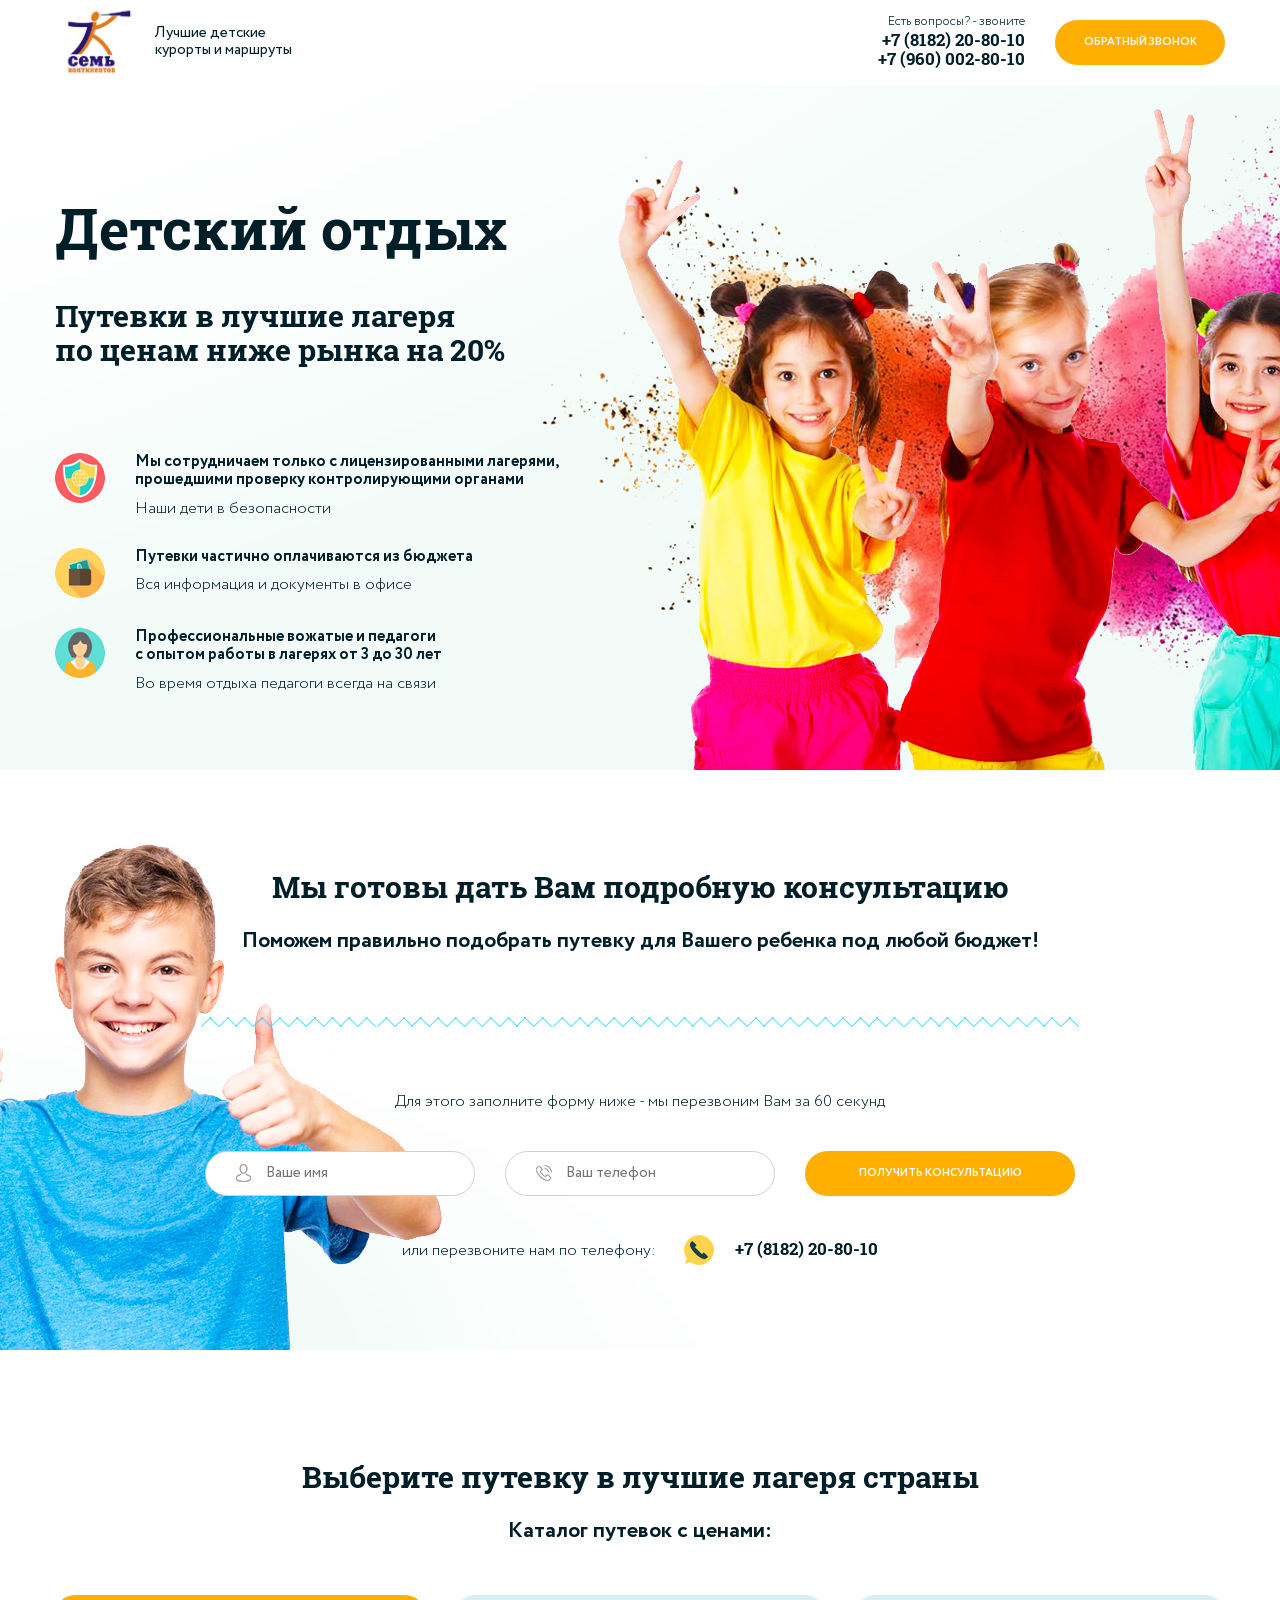
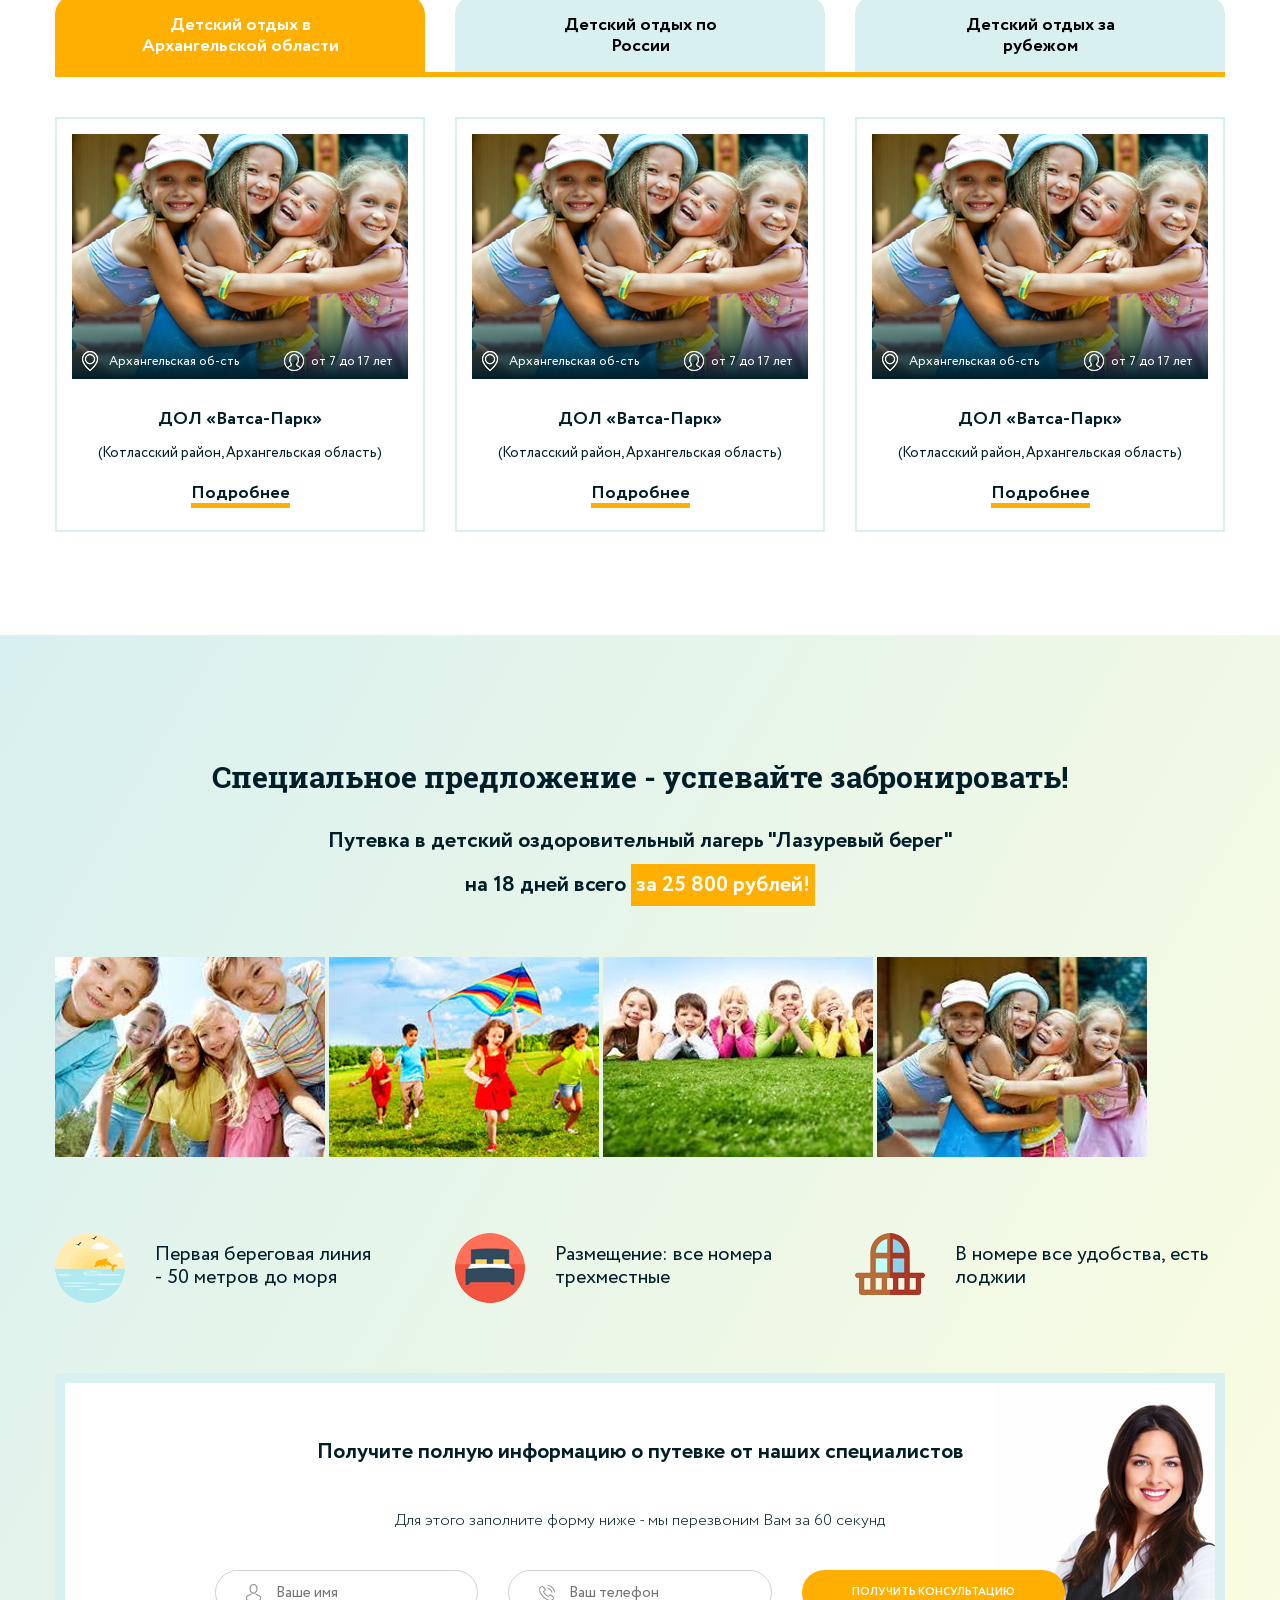
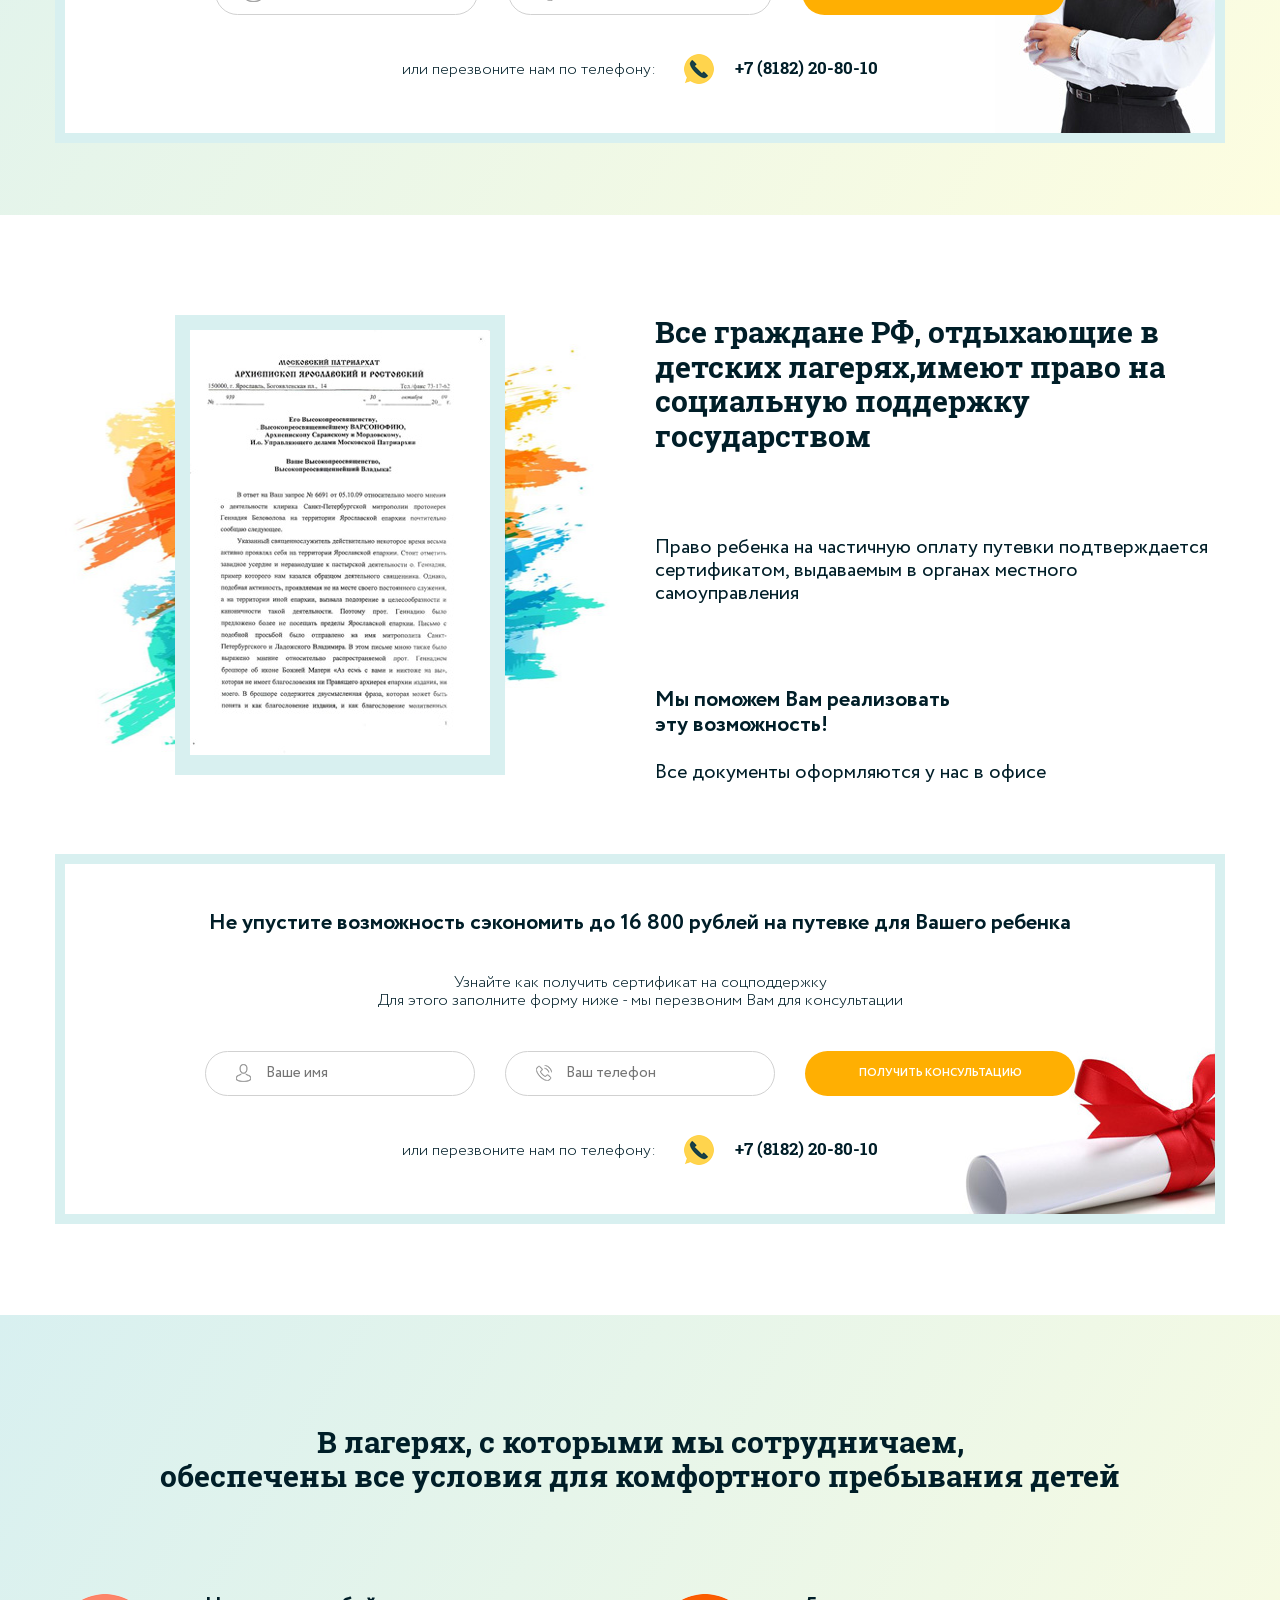
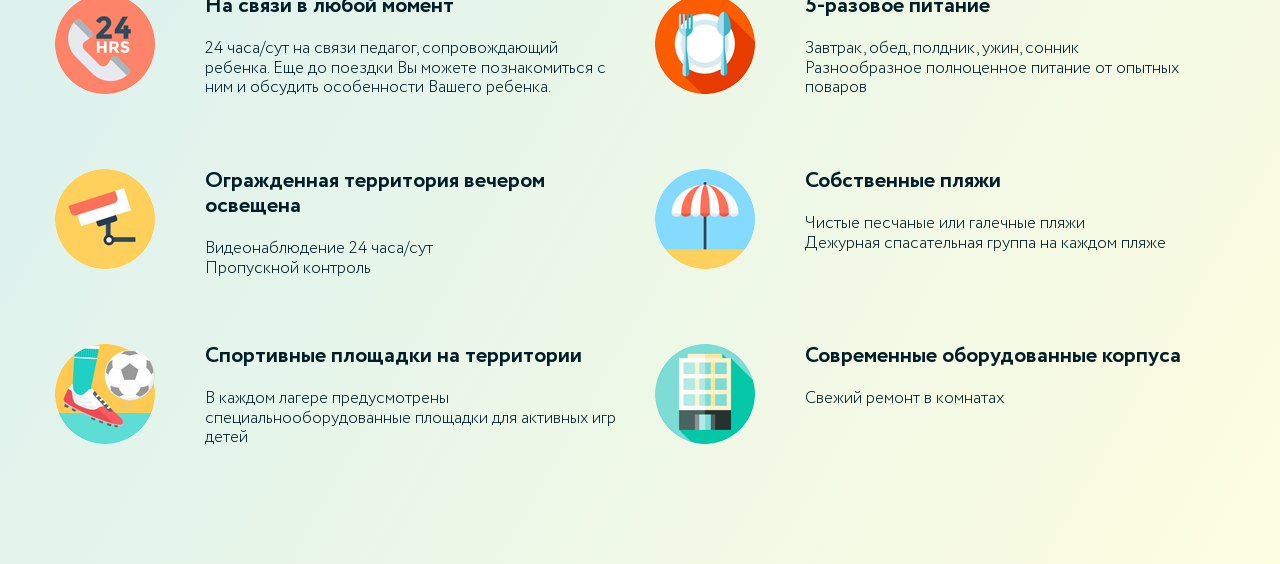
==== index.html @ ee15a5ce "section advantages" ====
<!DOCTYPE html>
<html lang="ru">
  <head>
    <meta charset="UTF-8" />
    <meta name="viewport" content="width=device-width, initial-scale=1.0" />
    <meta http-equiv="X-UA-Compatible" content="ie=edge" />
    <title>Семь Континентов</title>
    <link rel="stylesheet" href="./css/normalize.css" />
    <link rel="stylesheet" href="./css/fonts.css" />
    <link rel="stylesheet" href="./css/module-grid.css" />
    <link rel="stylesheet" href="./css/style.css" />
    <link rel="stylesheet" href="./libs/fresco/css/fresco/fresco.css">
  </head>
  <body>
    <header class="header">
      <div class="container">
        <div class="module-grid module-grid--gutters">
          <div class="module-grid__cell-1">
            <img
              class="header__logo"
              src="./images/header/logo.jpg"
              alt="logo"
            />
          </div>
          <div class="module-grid__cell-5">
            <h1 class="logo__title ">Лучшие детские<br />курорты и маршруты</h1>
          </div>
          <div class="module-grid__cell-4">
            <div class="header__tels">
              <span class="header__question">Есть вопросы? - звоните</span>
              <a class="tel" href="tel:+78182208010">+7 (8182) 20-80-10</a>
              <a class="tel" href="tel:+79600028010">+7 (960) 002-80-10</a>
            </div>
          </div>
          <div class="module-grid__cell-2">
            <div class="header__button">
              <button class="main-button">Обратный звонок</button>
            </div>
          </div>
        </div>
      </div>
      <!-- /.container -->
    </header>
    <!-- /.header -->
    <section class="intro">
      <div class="container">
        <h1 class="intro__main-title">Детский отдых</h1>
        <!-- /.main-title -->
        <h2 class="section-title">
          Путевки в лучшие лагеря<br />по ценам ниже рынка на 20%
        </h2>
        <!-- /.section-title -->
        <div class="intro__info-block">
          <div class="info-block info-block_1">
            <h4 class="info-block__title">
              Мы сотрудничаем только с лицензированными лагерями,<br />
              прошедшими проверку контролирующими органами
            </h4>
            <span class="info-block__description"
              >Наши дети в безопасности</span
            >
          </div>
          <!-- /.info-block -->
          <div class="info-block info-block_2">
            <h4 class="info-block__title">
              Путевки частично оплачиваются из бюджета
            </h4>
            <span class="info-block__description">
              Вся информация и документы в офисе
            </span>
          </div>
          <!-- /.info-block -->
          <div class="info-block info-block_3">
            <h4 class="info-block__title">
              Профессиональные вожатые и педагоги<br />
              с опытом работы в лагерях от 3 до 30 лет
            </h4>
            <span class="info-block__description">
              Во время отдыха педагоги всегда на связи
            </span>
          </div>
        </div>
        <!-- /.info-block -->
      </div>
      <!-- /.contairer -->
    </section>
    <!-- /.intro -->
    <section class="consultation">
      <div class="container">
        <h2 class="section-title">Мы готовы дать Вам подробную консультацию</h2>
        <h3 class="section-secondary-title">
          Поможем правильно подобрать путевку для Вашего ребенка под любой
          бюджет!
        </h3>
        <form action="" class="form-block consultation__form">
          <p class="form-block__subtitle">
            Для этого заполните форму ниже - мы перезвоним Вам за 60 секунд
          </p>
          <div class="module-grid module-grid--gutters">
            <div class="module-grid__cell-4">
              <input
                type="text"
                class="form-block__input-text"
                placeholder="Ваше имя"
              />
            </div>
            <div class="module-grid__cell-4">
              <input
                type="tel"
                class="form-block__input-tel"
                placeholder="Ваш телефон"
              />
            </div>
            <div class="module-grid__cell-4">
              <input
                type="submit"
                class="main-button"
                value="Получить консультацию"
              />
            </div>
          </div>
          <div class="form-section__tels">
            <p class="form-block__subtitle">
              или перезвоните нам по телефону:
            </p>
            <a class="tel form-section__tel" href="tel:+78182208010"
              >+7 (8182) 20-80-10</a
            >
          </div>
        </form>
      </div>
      <!-- /.container -->
    </section>
    <!-- /.consultation -->
    <section class="tours">
      <div class="container">
        <h2 class="section-title">
          Выберите путевку в лучшие лагеря страны
        </h2>
        <h3 class="section-secondary-title">Каталог путевок с ценами:</h3>
        <div class="tours__slide-wrap">
          <div class="module-grid module-grid--gutters">
            <div class="module-grid__cell-4">
              <button class="tours__button tours__button_f" autofocus>
                Детский отдых в Архангельской области
              </button>
              <div class="tours__item">
                  <div class="tours__item-photo">
                      <img src="./images/tours/item1.jpg" alt="">
                      <div class="tours__item-info">
                          <div class="tours__item-location">Архангельская об-сть</div>
                          <div class="tours__item-user">от 7 до 17 лет</div>
                      </div>
                  </div>
                  <h4 class="tours__item-title">ДОЛ «Ватса-Парк»</h4>
                  <span class="tours__item-subtitle">(Котласский район, Архангельская область)</span>
                  <a href="#" class="tours__item-link">Подробнее</a>
              </div>
            </div>
            <div class="module-grid__cell-4">
              <button class="tours__button tours__button_s">
                Детский отдых по России
              </button>
              <div class="tours__item">
                <div class="tours__item-photo">
                    <img src="./images/tours/item1.jpg" alt="">
                    <div class="tours__item-info">
                        <div class="tours__item-location">Архангельская об-сть</div>
                        <div class="tours__item-user">от 7 до 17 лет</div>
                    </div>
                </div>
                <h4 class="tours__item-title">ДОЛ «Ватса-Парк»</h4>
                <span class="tours__item-subtitle">(Котласский район, Архангельская область)</span>
                <a href="#" class="tours__item-link">Подробнее</a>
            </div>
            </div>
            <div class="module-grid__cell-4">
              <button class="tours__button tours__button_t">
                Детский отдых за рубежом
              </button>
              <div class="tours__item">
                <div class="tours__item-photo">
                    <img src="./images/tours/item1.jpg" alt="">
                    <div class="tours__item-info">
                        <div class="tours__item-location">Архангельская об-сть</div>
                        <div class="tours__item-user">от 7 до 17 лет</div>
                    </div>
                </div>
                <h4 class="tours__item-title">ДОЛ «Ватса-Парк»</h4>
                <span class="tours__item-subtitle">(Котласский район, Архангельская область)</span>
                <a href="#" class="tours__item-link">Подробнее</a>
            </div>
            </div>
          </div>
        <!-- /.tours__slide-wrap -->
      </div>
      <!-- /.container -->
    </section>
    <!-- /.tours -->
    <section class="special-offer">
        <div class="container">
            <h2 class="section-title">Специальное предложение - успевайте забронировать!</h2>
            <h3 class="section-secondary-title">Путевка в детский оздоровительный лагерь "Лазуревый берег"<br>на 18 дней всего 
                <span>за 25 800 рублей!</span>
            </h3>
            <div class="special-offer__slider">
                <img src="./images/special-offer/item1.jpg" alt="">
                <img src="./images/special-offer/item2.jpg" alt="">
                <img src="./images/special-offer/item3.jpg" alt="">
                <img src="./images/special-offer/item4.jpg" alt="">
            </div>
            <!-- /.special-offer__slider -->
            <div class="special-offer__info-block"> 
                <div class="module-grid module-grid--gutters">
                    <div class="module-grid__cell-4">
                        <div class="info-block info-block_1">
                            <span class="info-block__description">Первая береговая линия <br>- 50 метров до моря</span>
                          </div>
                    </div>
                    <div class="module-grid__cell-4">
                        <div class="info-block info-block_2">
                            <span class="info-block__description">Размещение: все номера трехместные</span>
                          </div>
                    </div>
                    <div class="module-grid__cell-4">
                        <div class="info-block info-block_3">
                            <span class="info-block__description">
                                В номере все удобства, есть лоджии
                            </span>
                          </div>
                    </div>
                </div>
            </div>
            <form action="" class="form-block special-offer__form">
                <h3 class="section-secondary-title">
                    Получите полную информацию о путевке от наших специалистов
                </h3>
                <p class="form-block__subtitle">
                  Для этого заполните форму ниже - мы перезвоним Вам за 60 секунд
                </p>
                <div class="module-grid module-grid--gutters">
                  <div class="module-grid__cell-4">
                    <input
                      type="text"
                      class="form-block__input-text"
                      placeholder="Ваше имя"
                    />
                  </div>
                  <div class="module-grid__cell-4">
                    <input
                      type="tel"
                      class="form-block__input-tel"
                      placeholder="Ваш телефон"
                    />
                  </div>
                  <div class="module-grid__cell-4">
                    <input
                      type="submit"
                      class="main-button"
                      value="Получить консультацию"
                    />
                  </div>
                </div>
                <div class="form-section__tels">
                  <p class="form-block__subtitle">
                    или перезвоните нам по телефону:
                  </p>
                  <a class="tel form-section__tel" href="tel:+78182208010"
                    >+7 (8182) 20-80-10</a
                  >
                </div>
            </form>
        </div>
        <!-- /.container -->
    </section>
    <!-- /.special-offer -->
    <section class="citizen-rights">
      <div class="container">
        <div class="module-grid module-grid--gutters">
          <div class="module-grid__cell-6">
              <div class="citizen-rights__docs-wrap">
                <div class="fresco-docs citizen-rights__fresco-docs">
                  <a href="./images/citizen-rights/doc.jpg" class="fresco">
                    <img src="./images/citizen-rights/doc-small.jpg" alt="">
                  </a>
                </div>
              </div>
          </div>
          <div class="module-grid__cell-6">
            <div class="citizen-rights__titels">
              <h2 class="section-title citizen-rights__title">
                Все граждане РФ, отдыхающие в детских лагерях,имеют право на социальную поддержку государством
              </h2>
              <p class="ciziten-rights__text">
                Право ребенка на частичную оплату путевки подтверждается сертификатом, 
                выдаваемым в органах местного самоуправления  
              </p>
              <h3 class="section-secondary-title">Мы поможем Вам реализовать<br> эту возможность!</h3>
              <p class="ciziten-rights__text_last">Все документы оформляются у нас в офисе</p>
            </div>
            </div>
          </div>
          <form action="" class="form-block citizen-rights__form">
            <h3 class="section-secondary-title citizen-rights__form-title">
              Не упустите возможность сэкономить до 16 800 рублей на путевке для Вашего ребенка
            </h3>
            <p class="form-block__subtitle">
              Узнайте как получить сертификат на соцподдержку<br>
              Для этого заполните форму ниже - мы перезвоним Вам для консультации
            </p>
            <div class="module-grid module-grid--gutters">
              <div class="module-grid__cell-4">
                <input
                  type="text"
                  class="form-block__input-text"
                  placeholder="Ваше имя"
                />
              </div>
              <div class="module-grid__cell-4">
                <input
                  type="tel"
                  class="form-block__input-tel"
                  placeholder="Ваш телефон"
                />
              </div>
              <div class="module-grid__cell-4">
                <input
                  type="submit"
                  class="main-button"
                  value="Получить консультацию"
                />
              </div>
            </div>
            <div class="form-section__tels">
              <p class="form-block__subtitle">
                или перезвоните нам по телефону:
              </p>
              <a class="tel form-section__tel" href="tel:+78182208010"
                >+7 (8182) 20-80-10</a
              >
            </div>
          </form>
        </div>
      </div>
      <!-- /.container -->
    </section>
    <!-- /.citizen-rights -->
    <section class="advantages">
      <div class="container">
        <h2 class="section-title">В лагерях, с которыми мы сотрудничаем,<br> 
          обеспечены все условия для комфортного пребывания детей
        </h2>
        <div class="module-grid module-grid--gutters">
          <div class="module-grid__cell-6">
            <div class="advantages__info-block">
                <div class="info-block info-block_1">
                  <h4 class="info-block__title">
                    На связи в любой момент
                  </h4>
                  <p class="info-block__description">
                    24 часа/сут на связи педагог, сопровождающий ребенка. Еще до поездки Вы можете познакомиться с ним и обсудить особенности Вашего ребенка.
                  </p>
                </div>
              </div>
            </div>
            <!-- /.advantages__info-block -->
            <div class="module-grid__cell-6">
            <div class="advantages__info-block">
                <div class="info-block info-block_2">
                  <h4 class="info-block__title">
                    5-разовое питание
                  </h4>
                  <p class="info-block__description">
                    Завтрак, обед, полдник, ужин, сонник<br>
                    Разнообразное полноценное питание от опытных поваров</p>
                </div>
              </div>
            </div>
            <!-- /.advantages__info-block -->
        </div>
        <div class="module-grid module-grid--gutters">
          <div class="module-grid__cell-6">
          <div class="advantages__info-block">
              <div class="info-block info-block_3">
                <h4 class="info-block__title">
                  Огражденная территория вечером освещена</h4>
                <p class="info-block__description">
                  Видеонаблюдение 24 часа/сут<br>
                  Пропускной контроль</p>
              </div>
            </div>
          </div>
          <!-- /.advantages__info-block -->
          <div class="module-grid__cell-6">
          <div class="advantages__info-block">
              <div class="info-block info-block_4">
                <h4 class="info-block__title">
                  Собственные пляжи
                </h4>
                <p class="info-block__description">
                  Чистые песчаные или галечные пляжи<br>
                  Дежурная спасательная группа на каждом пляже
                </p>
              </div>
            </div>
          </div>
          <!-- /.advantages__info-block -->
        </div>
        <div class="module-grid module-grid--gutters">
          <div class="module-grid__cell-6">
          <div class="advantages__info-block">
              <div class="info-block info-block_5">
                <h4 class="info-block__title">
                  Спортивные площадки на территории
                </h4>
                <p class="info-block__description">
                  В каждом лагере предусмотрены специальнооборудованные площадки для активных игр детей
                </p>
              </div>
            </div>
          </div>
          <!-- /.advantages__info-block -->
          <div class="module-grid__cell-6">
          <div class="advantages__info-block">
              <div class="info-block info-block_6">
                <h4 class="info-block__title">
                  Современные оборудованные корпуса
                </h4>
                <p class="info-block__description">
                  Свежий ремонт в комнатах
                </p>
              </div>
            </div>
          </div>
          <!-- /.advantages__info-block -->
        </div>
      <!-- /.container -->
    </section>
    <!-- /.advantages -->


    <script src="./libs/jquery-3.4.1.min.js"></script>
    <script src="./libs/fresco/js/fresco/fresco.js"></script>
    <script src="./js/main.js"></script>
  </body>
</html>
---- css/fonts.css ----
@font-face {
  font-family: "Roboto Slab";
  src: url("../fonts/RobotoSlab-Bold.eot");
  src: url("../fonts/RobotoSlab-Bold.eot?#iefix") format("embedded-opentype"),
    url("../fonts/RobotoSlab-Bold.woff") format("woff"),
    url("../fonts/RobotoSlab-Bold.ttf") format("truetype");
  font-weight: 700;
  font-style: normal;
}

@font-face {
  font-family: "Circe";
  src: url("../fonts/Circe-Light.eot");
  src: url("../fonts/Circe-Light.eot?#iefix") format("embedded-opentype"),
    url("../fonts/Circe-Light.woff") format("woff"),
    url("../fonts/Circe-Light.ttf") format("truetype");
  font-weight: 200;
  font-style: normal;
}

@font-face {
  font-family: "Circe";
  src: url("../fonts/Circe-Regular.eot");
  src: url("../fonts/Circe-Regular.eot?#iefix") format("embedded-opentype"),
    url("../fonts/Circe-Regular.woff") format("woff"),
    url("../fonts/Circe-Regular.ttf") format("truetype");
  font-weight: 400;
  font-style: normal;
}

@font-face {
  font-family: "Circe";
  src: url("../fonts/Circe-Bold.eot");
  src: url("../fonts/Circe-Bold.eot?#iefix") format("embedded-opentype"),
    url("../fonts/Circe-Bold.woff") format("woff"),
    url("../fonts/Circe-Bold.ttf") format("truetype");
  font-weight: 700;
  font-style: normal;
}
---- css/module-grid.css ----
.module-grid::after {
	content: '';
	display: block;
	clear: both;
	height: 0;
}

.module-grid__cell-12 {
	width: 100%;
	float: left;
}

.module-grid__cell-11 {
	float: left;
	width: 91.66667%
}

.module-grid__cell-10 {
	float: left;
	width: 83.33334%
}

.module-grid__cell-9 {
	float: left;
	width: 75%;
}

.module-grid__cell-8 {
	float: left;
	width: 66.66667%
}

.module-grid__cell-7 {
	float: left;
	width: 58.33334%
}

.module-grid__cell-6 {
	float: left;
	width: 50%;
}

.module-grid__cell-5 {
	float: left;
	width: 41.66667%
}


.module-grid__cell-4 {
	float: left;
	width: 33.33334%
}

.module-grid__cell-3 {
	float: left;
	width: 25%;
}

.module-grid__cell-2 {
	float: left;
	width: 16.66667%
}

.module-grid__cell-1 {
	float: left;
	width: 8.33334%
}



/* с отступами */

.module-grid--gutters {
	margin: 0 -15px;
}

.module-grid--gutters > * {
	padding: 0 15px;
	box-sizing: border-box;
	/*margin-bottom: 20px;*/
}
---- css/style.css ----
* {
  box-sizing: border-box;
}

html {
  height: 100vh;
}

body {
  font-family: Circe, sans-serif;
  font-weight: 200;
  color: #001e28;
  max-width: 1920px;
  margin: auto;
}

a {
  text-decoration: none;
  color: inherit;
}

a:hover {
  text-decoration: underline;
}

a:active {
  text-decoration: none;
}

/* Main blocks */
.container {
  max-width: 1170px;
  margin: auto;
  height: 100%;
}

.tel {
  font-family: Roboto Slab;
  font-weight: 700;
  font-size: 17px;
}

.main-button {
  width: 100%;
  height: 45px;
  background-color: #ffaf02;
  color: #ffffff;
  text-transform: uppercase;
  font-weight: 700;
  font-size: 11px;
  border: none;
  border-radius: 30px;
  cursor: pointer;
}
.main-button:hover {
  background-color: #ffcc02;
}
.main-button:active {
  background-color: #ff9a02;
}
.main-button:focus {
  outline: none;
}

/* titles styles */
.section-title {
  font-family: Roboto Slab, sans-serif;
  font-size: 30px;
  text-align: center;
}
.section-secondary-title {
  font-size: 22px;
  text-align: center;
}

.info-block > * {
  margin: 0;
}

/* HEADER section */
/* HEADER | logo */
.header {
  position: fixed;
  width: 100%;
  top: 0;
  left: 50%;
  transform: translateX(-50%);
  height: 85px;
  background-color: rgba(255, 255, 255, 0.97);
  z-index: 11;
}
.header__logo {
  height: 80px;
}
.logo__title {
  font-size: 15px;
  font-weight: 400;
  margin: 25px 0;
}

/* HEADER | header__tels */
.header__tels > * {
  display: block;
  text-align: right;
}
.header__tels {
  padding: 15px 0;
}
.header__question {
  font-size: 13px;
}

/* HEADER | header__button */
.header__button {
  margin: 20px 0;
}

/* section Intro */
.intro {
  height: 685px;
  padding-top: 110px;
  margin-top: 85px;
  text-align-last: left;
  background: url(../images/intro/intro-bg.jpg) no-repeat center;
}
.intro__main-title {
  font-family: Roboto Slab, sans-serif;
  font-size: 57px;
  margin-top: 0;
}
.intro__info-block {
  margin-top: 85px;
}
.info-block {
  padding-left: 80px;
  min-height: 50px;
}
.info-block_1 {
  background: url(../images/intro/shield.png) no-repeat top left;
}
.info-block_2 {
  background: url(../images/intro/wallet.png) no-repeat top left;
}
.info-block_3 {
  background: url(../images/intro/girl.png) no-repeat top left;
}
.intro__info-block .info-block {
  margin-top: 30px;
}
.intro__info-block .info-block__title {
  margin-bottom: 10px;
}

/*consultation section*/
.consultation {
  height: 580px;
  padding-top: 75px;
  background: url(../images/consultation/consultation-bg.jpg) no-repeat center
    left 35%;
}
.form-block {
  width: 100%;
  height: 370px;
  border: 10px solid #d8f0f0;
  text-align: center;
  padding: 25px 150px;
}
.consultation__form {
  padding-top: 100px;
  background: url(../images/consultation/line.png) no-repeat center top 40px;
  background-size: 75%;
  border: none;
}
.form-block__subtitle {
  font-size: 16px;
}
.form-block__input-text,
.form-block__input-tel {
  width: 100%;
  height: 45px;
  padding-left: 60px;
  color: #667;
  font-size: 15px;
  border: 1px solid #d1d1d1;
  border-radius: 30px;
  background-color: #ffffff;
  background-position: center left 30px;
  background-repeat: no-repeat;
}
.form-block__input-text {
  background-image: url(../images/form-block/avatar-icon.png);
}
.form-block__input-tel {
  background-image: url(../images/form-block/telephone-icon.png);
}
.form-block__subtitle {
  display: inline-block;
  margin-bottom: 40px;
}
.form-section__tels {
  margin-top: 30px;
}
.form-section__tel {
  position: relative;
  margin-left: 75px;
}
.form-section__tel:before {
  content: "";
  display: inline-block;
  width: 30px;
  height: 30px;
  position: absolute;
  right: 115%;
  bottom: -5px;
  background: url(../images/form-block/mobile-phone.png) no-repeat;
}

/* tours section*/
.tours {
  height: 885px;
  padding: 85px 0 100px;
}
.tours__slide-wrap {
  margin-top: 50px;
  width: 100%;
  overflow: hidden;
}
.tours__button {
  width: 100%;
  height: 82px;
  padding: 0 23%;
  position: relative;
  font-size: 18px;
  font-weight: 700;
  text-align: center;
  background-color: #d8f0f0;
  border: none;
  cursor: pointer;
  border-radius: 20px 20px 0 0;
}
.tours__button:hover {
  background-color: #c8e0dc;
}
.tours__button:focus {
  background-color: #ffaf02;
  outline: none;
  color: #fff;
}
.tours__button_f:focus::before {
  animation: anim-right 0.5s ease forwards;
}
.tours__button_s:focus::before {
  animation: anim-both 0.5s ease forwards;
}
.tours__button_s:focus::after {
  animation: anim-both 0.5s ease forwards;
}
.tours__button_t:focus::after {
  animation: anim-left 0.5s ease forwards;
}
.tours__button_f::before {
  content: "";
  position: absolute;
  display: inline-block;
  bottom: 0;
  left: 0;
  transform: translateX(-100%);
  width: 1170px;
  height: 5px;
  background-color: #ffaf02;
  z-index: 10;
}
.tours__button_s::before {
  content: "";
  position: absolute;
  display: inline-block;
  bottom: 0;
  left: 50%;
  transform: translateX(-100%);
  width: 0;
  height: 5px;
  background-color: #ffaf02;
  z-index: 10;
}
.tours__button_s::after {
  content: "";
  position: absolute;
  display: inline-block;
  bottom: 0;
  right: 50%;
  transform: translateX(100%);
  width: 0;
  height: 5px;
  background-color: #ffaf02;
  z-index: 10;
}
.tours__button_t::after {
  content: "";
  position: absolute;
  display: inline-block;
  bottom: 0;
  right: 0;
  transform: translateX(100%);
  width: 1170px;
  height: 5px;
  background-color: #ffaf02;
  z-index: 10;
}
@keyframes anim-right {
  form {
    transform: translateX(-100%);
  }
  to {
    transform: translateX(0);
  }
}
@keyframes anim-both {
  form {
    width: 0;
  }
  to {
    width: 600px;
  }
}
@keyframes anim-left {
  form {
    transform: translateX(100%);
  }
  to {
    transform: translateX(0);
  }
}
.tours__item {
  width: 100%;
  height: 415px;
  padding: 15px;
  margin-top: 40px;
  border: 2px solid #d8f0f0;
  text-align: center;
  cursor: pointer;
}
.tours__item-photo {
  width: 100%;
  height: 245px;
  overflow: hidden;
  position: relative;
  margin-bottom: 10px;
}
.tours__item-info {
  position: absolute;
  width: 100%;
  height: 75px;
  bottom: 0;
  background: linear-gradient(
    to top,
    rgba(0, 30, 40, 1),
    rgba(255, 255, 255, 0)
  );
}
.tours__item-location,
.tours__item-user {
  display: inline-block;
  position: absolute;
  bottom: 0;
  width: 50%;
  height: 35px;
  padding-left: 35px;
  background-repeat: no-repeat;
  color: #ffffff;
  font-size: 13px;
  font-weight: 400;
  line-height: 35px;
}
.tours__item-location {
  background-image: url(../images/tours/location.png);
  background-position: center left 10px;
  left: 0;
}
.tours__item-user {
  background-image: url(../images/tours/user.png);
  background-position: center left 40%;
  right: 15px;
  text-align: right;
}
.tours__item-title {
  font-size: 18px;
  margin: 30px 0 15px;
}
.tours__item-subtitle {
  font-size: 14px;
  font-weight: 400;
}
.tours__item-link {
  display: inline-block;
  position: relative;
  font-size: 18px;
  font-weight: 700;
  margin-top: 20px;
}
.tours__item-link::before {
  content: "";
  position: absolute;
  width: 100%;
  height: 5px;
  bottom: -5px;
  background-color: #ffaf02;
}
.tours__item:hover {
  border-color: #ffaf02;
}
.tours__item:hover > .tours__item-link::before {
  height: 25px;
  border-radius: 3px 3px 0 0;
  color: #ffffff;
  content: "Подробнее";
}
.tours__item:active {
  border-color: #ff9a02;
}
.tours__item:active > .tours__item-link::before {
  height: 25px;
  border-radius: 3px 3px 0 0;
  color: #ffffff;
  content: "Подробнее";
  background-color: #ff9a02;
}

/* special-offer section */
.special-offer {
  height: 1180px;
  background: linear-gradient(120deg, #d8f0f0, #fdfde0);
  padding-top: 100px;
}
.section-secondary-title span {
  color: #ffffff;
  background-color: #ffaf02;
  padding: 5px;
}
.special-offer .section-secondary-title {
  line-height: 2;
}
.special-offer__slider {
  margin: 50px 0 70px;
}
.special-offer__info-block {
  font-size: 20px;
  font-weight: 400;
}
.special-offer__info-block .info-block {
  padding-left: 100px;
  padding-top: 10px;
  height: 70px;
}
.special-offer__info-block .info-block_1 {
  background-image: url(../images/special-offer/sea-icon.png);
}
.special-offer__info-block .info-block_2 {
  background-image: url(../images/special-offer/bed-icon.png);
}
.special-offer__info-block .info-block_3 {
  background-image: url(../images/special-offer/balcony-icon.png);
}
.special-offer__form {
  margin-top: 70px;
  background: #ffffff url(../images/special-offer/women.jpg) no-repeat center
    right -30px;
}

/* citizen-rights section */
.citizen-rights {
  height: 1100px;
  padding-top: 100px;
}
.fresco-docs {
  width: 100%;
  padding: 15px;
  background-color: #d8f0f0;
}
.citizen-rights__docs-wrap {
  background: url(../images/citizen-rights/happy.jpg) no-repeat center;
}
.citizen-rights__fresco-docs {
  width: 330px;
  margin: 0 auto;
}
.citizen-rights__titels {
  font-size: 20px;
  font-weight: 400;
}
.citizen-rights__titels > * {
  text-align: left;
}
.citizen-rights__title {
  margin-top: 0;
}
.ciziten-rights__text {
  margin: 83px 0;
}
.ciziten-rights__text_last {
  margin-bottom: 0;
}
.citizen-rights__form {
  margin-top: 70px;
  padding: 25px 140px;
  background: url(../images/citizen-rights/citizen-form-bg.jpg) no-repeat bottom -90px
    right -190px;
}

/* advantages section */
.advantages {
  padding: 85px 0 120px;
  background: linear-gradient(120deg, #d8f0f0, #fdfde0);
}
.advantages__info-block {
  width: 100%;
  height: 100px;
  margin-top: 75px;
}
.advantages__info-block .info-block {
  padding-left: 150px;
}
.advantages__info-block .info-block_1 {
  height: 100%;
  background: url(../images/advantages/24hours-icon.png) no-repeat center left;
}
.advantages__info-block .info-block_2 {
  height: 100%;
  background: url(../images/advantages/dish-icon.png) no-repeat center left;
}
.advantages__info-block .info-block_3 {
  height: 100%;
  background: url(../images/advantages/cctv-icon.png) no-repeat center left;
}
.advantages__info-block .info-block_4 {
  height: 100%;
  background: url(../images/advantages/sun-umbrella-icon.png) no-repeat center
    left;
}
.advantages__info-block .info-block_5 {
  height: 100%;
  background: url(../images/advantages/football-icon.png) no-repeat center left;
}
.advantages__info-block .info-block_6 {
  height: 100%;
  background: url(../images/advantages/property-icon.png) no-repeat center left;
}
.advantages__info-block .info-block__title {
  font-size: 22px;
  margin-bottom: 20px;
}
.advantages__info-block .info-block__description {
  font-size: 17px;
}

@media (max-width: 1199px) {
  .container {
    max-width: 1100px;
  }
  .tours__item-user {
    background-position: center left 20%;
  }
}
@media (max-width: 1099px) {
  .container {
    max-width: 980px;
  }
  .form-block__input-text,
  .form-block__input-tel {
    padding-left: 30px;
    background-position: top 13px left 7px;
  }
  .form-section__tels {
    margin-top: 20px;
  }
  .form-section__tel {
    margin-left: 50px;
  }
  .form-section__tel::before {
    right: 110%;
  }
}
---- libs/fresco/css/fresco/fresco.css ----
/* box-sizing */
.fr-window, .fr-window [class^="fr-"],
.fr-overlay, .fr-overlay [class^="fr-"],
.fr-spinner, .fr-spinner [class^="fr-"] {
  box-sizing: border-box;
}

.fr-window {
  position: fixed;
  width: 100%;
  height: 100%;
  top: 0;
  left: 0;
  font: 13px/20px "Lucida Sans", "Lucida Sans Unicode", "Lucida Grande", Verdana, Arial, sans-serif;
  /* Chrome hack, this fixes a visual glitch when quickly toggling a video */
  transform: translateZ(0px);
}

/* z-index */
.fr-overlay { z-index:  99998; }
.fr-window {  z-index:  99999; }
.fr-spinner { z-index: 100000; }


/* overlay */
.fr-overlay {
  position: fixed;
  top: 0;
  left: 0;
  height: 100%;
  width: 100%;
}
.fr-overlay-background {
  float: left;
  width: 100%;
  height: 100%;
  background: #000;
  opacity: .9;
  filter: alpha(opacity=90);
}

.fr-overlay-ui-fullclick .fr-overlay-background {
  background: #292929;
  opacity: 1;
  filter: alpha(opacity=100);
}


/* mobile touch has position:absolute to allow zooming */
.fr-window.fr-mobile-touch,
.fr-overlay.fr-mobile-touch {
  position: absolute;
  overflow: visible;
}


/* some properties on the window are used to toggle things
 * like margin and the fullclick mode,
 * we reset those properties after measuring them
 */
.fr-measured {
  margin: 0 !important;
  min-width: 0 !important;
  min-height: 0 !important;
}

.fr-box {
  position: absolute;
  top: 0;
  left: 0;
  width: 100%;
  height: 100%;
}

.fr-pages {
  position: absolute;
  width: 100%;
  height: 100%;
  overflow: hidden;
  -webkit-user-select: none;
  -khtml-user-select: none;
  -moz-user-select: none;
  -ms-user-select: none;
  user-select: none;
}

.fr-page {
  position: absolute;
  width: 100%;
  height: 100%;
}


.fr-container {
  position: absolute;
  top: 0;
  left: 0;
  right: 0;
  bottom: 0;
  margin: 0;
  padding: 0;
  text-align: center;
}

.fr-hovering-clickable .fr-container { cursor: pointer; }


/*
   padding:
   youtube & vimeo always have buttons on the outside
   side button = 72 = 54 + (2 * 9 margin)
   close button = 48
*/
/* padding ui:inside */
.fr-ui-inside .fr-container { padding: 20px 20px; }
.fr-ui-inside.fr-no-sides .fr-container { padding: 20px; }

/* padding ui:outside */
.fr-ui-outside .fr-container { padding: 20px 82px; }
.fr-ui-outside.fr-no-sides .fr-container { padding: 20px 48px; }

/* reduce padding on smaller screens */
@media all and (max-width: 700px) and (orientation: portrait),
       all and (orientation: landscape) and (max-height: 700px) {
  /* padding ui:inside */
  .fr-ui-inside .fr-container { padding: 12px 12px; }
  .fr-ui-inside.fr-no-sides .fr-container { padding: 12px; }

  /* padding ui:outside */
  .fr-ui-outside .fr-container { padding: 12px 72px; }
  .fr-ui-outside.fr-no-sides .fr-container { padding: 12px 48px; }
}

@media all and (max-width: 500px) and (orientation: portrait),
       all and (orientation: landscape) and (max-height: 500px) {
  /* padding ui:inside */
  .fr-ui-inside .fr-container { padding: 0px 0px; }
  .fr-ui-inside.fr-no-sides .fr-container { padding: 0px; }

  /* padding ui:outside */
  .fr-ui-outside .fr-container { padding: 0px 72px; }
  .fr-ui-outside.fr-no-sides .fr-container { padding: 0px 48px; }
}

/* padding ui:fullclick */
.fr-ui-fullclick .fr-container { padding: 0; }
.fr-ui-fullclick.fr-no-sides .fr-container { padding: 0; }

/* video fullclick */
.fr-ui-fullclick.fr-type-video .fr-container { padding: 0px 62px; }
.fr-ui-fullclick.fr-no-sides.fr-type-video .fr-container { padding: 48px 0px; }

/* overflow-y should always have 0 padding top and bottom */
.fr-overflow-y .fr-container {
  padding-top: 0 !important;
  padding-bottom: 0!important;
}


.fr-content,
.fr-content-background {
  position: absolute;
  top: 50%;
  left: 50%;
  /* IE11 has a 1px blur bug on the edges of the caption (ui:inside)
     during animation with overflow:hidden */
  overflow: visible;
}

/* img/iframe/error */
.fr-content-element {
  float: left;
  width: 100%;
  height: 100%;
}

.fr-content-background {
  background: #101010;
}

.fr-info {
  position: absolute;
  top: 0;
  left: 0;
  width: 100%;
  color: #efefef;
  font-size: 13px;
  line-height: 20px;
  text-align: left;
  -webkit-text-size-adjust: none;
  text-size-adjust: none;
  -webkit-user-select: text;
  -khtml-user-select: text;
  -moz-user-select: text;
  -ms-user-select: text;
  user-select: text;
}
.fr-info-background {
  position: absolute;
  top: 0;
  left: 0;
  height: 100%;
  width: 100%;
  background: #000;
  line-height: 1%;
  filter: none;
  opacity: 1;
}
.fr-ui-inside .fr-info-background {
  filter: alpha(opacity=80);
  opacity: .8;
  zoom: 1;
}
/* ui:outside has a slightly lighter info background to break up from black page backgrounds */
.fr-ui-outside .fr-info-background { background: #0d0d0d; }


/* info at the bottom for ui:inside */
.fr-content .fr-info {
  top: auto;
  bottom: 0;
}

.fr-info-padder {
  display: block;
  overflow: hidden;
  padding: 12px;
  position: relative;
  width: auto;
}
.fr-caption {
  width: auto;
  display: inline;
}

.fr-position {
  color: #b3b3b3;
  float: right;
  line-height: 21px;
  opacity: 0.99;
  position: relative;
  text-align: right;
  margin-left: 15px;
  white-space: nowrap;
}

/* positions not within the info bar
   for ui:outside/inside */
.fr-position-outside,
.fr-position-inside {
  position: absolute;
  bottom: 0;
  right: 0;
  margin: 12px;
  width: auto;
  padding: 2px 8px;
  border-radius: 10px;
  font-size: 11px;
  line-height: 20px;
  text-shadow: 0 1px 0 rgba(0,0,0,.4);
  display: none;
  overflow: hidden;
  white-space: nowrap;
  -webkit-text-size-adjust: none;
  text-size-adjust: none;
  -webkit-user-select: text;
  -khtml-user-select: text;
  -moz-user-select: text;
  -ms-user-select: text;
  user-select: text;
}
.fr-position-inside {
  border: 0;
}

.fr-position-background {
  position: absolute;
  top: 0;
  left: 0;
  width: 100%;
  height: 100%;
  background: #0d0d0d;
  filter: alpha(opacity=80);
  opacity: .8;
  zoom: 1; /* oldIE */
}
.fr-position-text { color: #b3b3b3; }
.fr-position-outside .fr-position-text,
.fr-position-inside .fr-position-text {
  float: left;
  position: relative;
  text-shadow: 0 1px 1px rgba(0,0,0,.3);
  opacity: 1;
}

/* display it for the outside ui, hide the caption inside */
.fr-ui-outside .fr-position-outside { display: block; }
.fr-ui-outside .fr-info .fr-position { display: none; }

.fr-ui-inside.fr-no-caption .fr-position-inside { display: block; }

/* links */
.fr-info a,
.fr-info a:hover {
  color: #ccc;
  border: 0;
  background: none;
  text-decoration: underline;
}
.fr-info a:hover { color: #eee; }

/* no-caption */
.fr-ui-outside.fr-no-caption .fr-info { display: none; }
.fr-ui-inside.fr-no-caption .fr-caption { display: none; }


/* --- stroke */
.fr-stroke {
  position: absolute;
  top: 0;
  left: 0;
  width: 100%;
  height: 1px;
}
.fr-stroke-vertical { width: 1px; height: 100%; }
.fr-stroke-horizontal { padding: 0 1px; }

.fr-stroke-right { left: auto; right: 0; }
.fr-stroke-bottom { top: auto; bottom: 0; }

.fr-stroke-color {
  float: left;
  width: 100%;
  height: 100%;
  background: rgba(255,255,255,.08);
}

/* the stroke is brighter inside the info box */
.fr-info .fr-stroke-color { background: rgba(80,80,80,.3); }

/* remove the stroke when outside ui has a caption */
.fr-ui-outside.fr-has-caption .fr-content .fr-stroke-bottom { display: none; }

/* remove stroke and shadow when ui:fullclick */
.fr-ui-fullclick .fr-stroke { display: none; }
.fr-ui-fullclick .fr-content-background { box-shadow: none; }

/* the info box never bas a top stroke */
.fr-info .fr-stroke-top { display: none; }



/* < > */
.fr-side {
  position: absolute;
  top: 50%;
  width: 54px;
  height: 72px;
  margin: 0 9px;
  margin-top: -36px;
  cursor: pointer;
  -webkit-user-select: none;
  -moz-user-select: none;
  user-select: none;
  zoom: 1;
}
.fr-side-previous { left: 0; }
.fr-side-next { right: 0; left: auto; }

.fr-side-disabled { cursor: default; }
.fr-side-hidden { display: none !important; }

.fr-side-button {
  float: left;
  width: 100%;
  height: 100%;
  margin: 0;
  padding: 0;
}
.fr-side-button-background {
  position: absolute;
  top: 0;
  left: 0;
  width: 100%;
  height: 100%;
  background-color: #101010;
}
.fr-side-button-icon {
  float: left;
  position: relative;
  height: 100%;
  width: 100%;
  zoom: 1;
  background-position: 50% 50%;
  background-repeat: no-repeat;
}
/* smaller side buttons */
@media all and (max-width: 500px) and (orientation: portrait),
       all and (orientation: landscape) and (max-height: 414px) {
  .fr-side {
    width: 54px;
    height: 60px;
    margin: 0;
    margin-top: -30px;
  }
  .fr-side-button {
    width: 48px;
    height: 60px;
    margin: 0 3px;
  }
}


/* X */
.fr-close {
  position: absolute;
  width: 48px;
  height: 48px;
  top: 0;
  right: 0;
  cursor: pointer;
  -webkit-user-select: none;
  -moz-user-select: none;
  user-select: none;
}

.fr-close-background,
.fr-close-icon {
  position: absolute;
  top: 12px;
  left: 12px;
  height: 26px;
  width: 26px;
  background-position: 50% 50%;
  background-repeat: no-repeat;
}
.fr-close-background { background-color: #000; }




/* Thumbnails */
.fr-thumbnails {
  position: absolute;
  overflow: hidden;
}
.fr-thumbnails-disabled .fr-thumbnails { display: none !important; }
.fr-thumbnails-horizontal .fr-thumbnails {
  width: 100%;
  height: 12%;
  min-height: 74px;
  max-height: 160px;
  bottom: 0;
}

.fr-thumbnails-vertical .fr-thumbnails {
  height: 100%;
  width: 10%;
  min-width: 74px;
  max-width: 160px;
  left: 0;
}

.fr-thumbnails,
.fr-thumbnails * {
  -webkit-user-select: none;
  -khtml-user-select: none;
  -moz-user-select: none;
  -ms-user-select: none;
  user-select: none;
}

.fr-thumbnails-wrapper {
  position: absolute;
  top: 0;
  left: 50%;
  height: 100%;
}
.fr-thumbnails-vertical .fr-thumbnails-wrapper {
  top: 50%;
  left: 0;
}

.fr-thumbnails-slider {
  position: relative;
  width: 100%;
  height: 100%;
  float: left;
  zoom: 1;
}

.fr-thumbnails-slider-slide {
  position: absolute;
  top: 0;
  left: 0;
  height: 100%;
}

.fr-thumbnails-thumbs {
  float: left;
  height: 100%;
  overflow: hidden;
  position: relative;
  top: 0;
  left: 0;
}

.fr-thumbnails-slide {
  position: absolute;
  top: 0;
  height: 100%;
  width: 100%;
}

.fr-thumbnail-frame {
  position: absolute;
  zoom: 1;
  overflow: hidden;
}

.fr-thumbnail {
  position: absolute;
  width: 30px;
  height: 100%;
  left: 50%;
  top: 50%;
  zoom: 1;
  cursor: pointer;
  margin: 0 10px;
}
.fr-ltIE9 .fr-thumbnail * {
  overflow: hidden; /* IE6(7) */
  z-index: 1;
  zoom: 1;
}

.fr-thumbnail-wrapper {
  position: relative;
  background: #161616;
  width: 100%;
  height: 100%;
  float: left;
  overflow: hidden;
  display: inline; /* IE6(7) */
  z-index: 0; /* IE8 */
}

.fr-thumbnail-overlay { cursor: pointer; }
.fr-thumbnail-active .fr-thumbnail-overlay { cursor: default; }
.fr-thumbnail-overlay,
.fr-thumbnail-overlay-background,
.fr-thumbnail-overlay-border {
  position: absolute;
  top: 0;
  left: 0;
  width: 100%;
  height: 100%;
  border-width: 0;
  overflow: hidden;
  border-style: solid;
  border-color: transparent;
}
.fr-ltIE9 .fr-thumbnail-overlay-border { border-width: 0 !important; }
.fr-thumbnail .fr-thumbnail-image {
  position: absolute;
  filter: alpha(opacity=85);
  opacity: .85;
  max-width: none;
}
.fr-thumbnail:hover .fr-thumbnail-image,
.fr-thumbnail-active:hover .fr-thumbnail-image {
  filter: alpha(opacity=99);
  opacity: .99;
}
.fr-thumbnail-active .fr-thumbnail-image,
.fr-thumbnail-active:hover .fr-thumbnail-image {
  filter: alpha(opacity=35);
  opacity: .35;
}
.fr-thumbnail-active { cursor: default;  }

/* Thumbnails loading */
.fr-thumbnail-loading,
.fr-thumbnail-loading-background,
.fr-thumbnail-loading-icon {
  position: absolute;
  top: 0;
  left: 0;
  width: 100%;
  height: 100%;
}
.fr-thumbnail-loading-background {
  background-color: #161616;
  background-position: 50% 50%;
  background-repeat: no-repeat;
  opacity: .8;
  position: relative;
  float: left;
}
/* this element is there as an alternative to putting the loading image on the background */
.fr-thumbnail-loading-icon { display: none; }

/* error on thumbnail */
.fr-thumbnail-error .fr-thumbnail-image {
  position: absolute;
  top: 0;
  left: 0;
  width: 100%;
  height: 100%;
  background-color: #202020;
}


/* Thumbnail < > */
.fr-thumbnails-side {
  float: left;
  height: 100%;
  width: 28px;
  margin: 0 5px;
  position: relative;
  overflow: hidden;
}
.fr-thumbnails-side-previous { margin-left: 12px; }
.fr-thumbnails-side-next { margin-right: 12px; }

.fr-thumbnails-vertical .fr-thumbnails-side {
  height: 28px;
  width: 100%;
  margin: 10px 0;
}
.fr-thumbnails-vertical .fr-thumbnails-side-previous { margin-top: 20px; }
.fr-thumbnails-vertical .fr-thumbnails-side-next { margin-bottom: 20px; }

.fr-thumbnails-side-button {
  position: absolute;
  top: 50%;
  left: 50%;
  margin-top: -14px;
  margin-left: -14px;
  width: 28px;
  height: 28px;
  cursor: pointer;
}

.fr-thumbnails-side-button-background {
  position: absolute;
  top: 0;
  left: 0;
  height: 100%;
  width: 100%;
  filter: alpha(opacity=80);
  opacity: .8;
  -moz-transition: background-color .2s ease-in;
  -webkit-transition: background-color .2s ease-in;
  transition: background-color .2s ease-in;
  background-color: #333;
  cursor: pointer;
  border-radius: 4px;
}
.fr-thumbnails-side-button:hover .fr-thumbnails-side-button-background { background-color: #3b3b3b; }

.fr-thumbnails-side-button-disabled * { cursor: default; }
.fr-thumbnails-side-button-disabled:hover .fr-thumbnails-side-button-background { background-color: #333; }

.fr-thumbnails-side-button-icon {
  height: 42px;
  width: 42px;
  position: absolute;
  /*top: -7px;
  left: -7px;*/
  top: 0;
  left: 0;
  width: 100%;
  height: 100%;
}

/* vertical thumbnails */
.fr-thumbnails-vertical .fr-thumbnails-side,
.fr-thumbnails-vertical .fr-thumbnails-thumbs,
.fr-thumbnails-vertical .fr-thumbnail-frame { clear: both; }

/* ui:fullclick has a dark thumbnail background */
.fr-window-ui-fullclick .fr-thumbnails { background: #090909; }

/* put a stroke on the connecting caption*/
.fr-window-ui-fullclick.fr-thumbnails-enabled.fr-thumbnails-horizontal .fr-info .fr-stroke-bottom { display: block !important; } /*({ box-shadow: inset 0 -1px 0 rgba(255,255,255,.1); } */
.fr-window-ui-fullclick.fr-thumbnails-enabled.fr-thumbnails-vertical .fr-info .fr-stroke-left { display: block !important; }

/* thumbnail spacing  */
.fr-thumbnails-horizontal .fr-thumbnails-thumbs { padding: 12px 5px; }
.fr-thumbnails-vertical .fr-thumbnails-thumbs { padding: 5px 12px; }
.fr-thumbnails-measured .fr-thumbnails-thumbs { padding: 0 !important; }
/* horizontal */
@media all and (min-height: 700px) {
  .fr-thumbnails-horizontal .fr-thumbnails-thumbs { padding: 16px 8px; }
  .fr-thumbnails-horizontal .fr-thumbnails-side { margin: 0 8px; }
  .fr-thumbnails-horizontal .fr-thumbnails-side-previous { margin-left: 16px; }
  .fr-thumbnails-horizontal .fr-thumbnails-side-next { margin-right: 16px; }
}
@media all and (min-height: 980px) {
  .fr-thumbnails-horizontal .fr-thumbnails-thumbs { padding: 20px 10px; }
  .fr-thumbnails-horizontal .fr-thumbnails-side { margin: 0 10px; }
  .fr-thumbnails-horizontal .fr-thumbnails-side-previous { margin-left: 20px; }
  .fr-thumbnails-horizontal .fr-thumbnails-side-next { margin-right: 20px; }
}

/* vertical */
@media all and (min-width: 1200px) {
  .fr-thumbnails-vertical .fr-thumbnails-thumbs { padding: 8px 16px; }
  .fr-thumbnails-vertical .fr-thumbnails-side { margin: 0 8px; }
  .fr-thumbnails-vertical .fr-thumbnails-side-previous { margin-top: 16px; }
  .fr-thumbnails-vertical .fr-thumbnails-side-next { margin-bottom: 16px; }
}
@media all and (min-width: 1800px) {
  .fr-thumbnails-vertical .fr-thumbnails-thumbs { padding: 10px 20px; }
  .fr-thumbnails-vertical .fr-thumbnails-side { margin: 10px 0; }
  .fr-thumbnails-vertical .fr-thumbnails-side-previous { margin-top: 20px; }
  .fr-thumbnails-vertical .fr-thumbnails-side-next { margin-bottom: 20px; }
}

/* hide thumbnails on smaller screens
   the js always hides them on touch based devices
*/
@media all and (max-width: 500px) and (orientation: portrait),
       all and (orientation: landscape) and (max-height: 500px) {
  .fr-thumbnails-horizontal .fr-thumbnails { display: none !important; }
}
@media all and (max-width: 700px) and (orientation: portrait),
       all and (orientation: landscape) and (max-height: 414px) {
  .fr-thumbnails-vertical .fr-thumbnails { display: none !important; }
}


/* force fullClick: true
   and force overflow: false */
@media all and (max-width: 500px) and (orientation: portrait),
       all and (orientation: landscape) and (max-height: 414px) {
  .fr-page { min-width: 100%; } /* fullclick */
  .fr-page { min-height: 100%; } /* overflow: false */
}


/* switch between ui modes
   we force everything not in the current UI mode to hide
*/
.fr-window-ui-fullclick .fr-side-next-outside,
.fr-window-ui-fullclick .fr-side-previous-outside,
.fr-window-ui-fullclick .fr-close-outside,
.fr-window-ui-fullclick .fr-content .fr-side-next,
.fr-window-ui-fullclick .fr-content .fr-side-previous,
.fr-window-ui-fullclick .fr-content .fr-close,
.fr-window-ui-fullclick .fr-content .fr-info,

.fr-window-ui-outside .fr-side-next-fullclick,
.fr-window-ui-outside .fr-side-previous-fullclick,
.fr-window-ui-outside .fr-close-fullclick,
.fr-window-ui-outside .fr-content .fr-side-next,
.fr-window-ui-outside .fr-content .fr-side-previous,
.fr-window-ui-outside .fr-content .fr-close,
.fr-window-ui-outside .fr-content .fr-info,

.fr-window-ui-inside .fr-page > .fr-info,
.fr-window-ui-inside .fr-side-next-fullclick,
.fr-window-ui-inside .fr-side-previous-fullclick,
.fr-window-ui-inside .fr-close-fullclick,
.fr-window-ui-inside .fr-side-next-outside,
.fr-window-ui-inside .fr-side-previous-outside,
.fr-window-ui-inside .fr-close-outside {
  display: none !important;
}


/* some ui elements can be toggled on mousemove.
   filter:alpha(opacity) is bugged so we use display in oldIE
*/
.fr-toggle-ui {
  opacity: 0;
  -webkit-transition: opacity .3s;
  transition: opacity .3s;
}
.fr-visible-fullclick-ui .fr-box > .fr-toggle-ui,
.fr-visible-inside-ui .fr-ui-inside .fr-toggle-ui { opacity: 1; }

.fr-hidden-fullclick-ui .fr-box > .fr-toggle-ui,
.fr-hidden-inside-ui .fr-ui-inside .fr-toggle-ui {
  -webkit-transition: opacity .3s;
  transition: opacity .3s;
}
.fr-ltIE9.fr-hidden-fullclick-ui .fr-box > .fr-toggle-ui,
.fr-ltIE9.fr-hidden-inside-ui .fr-ui-inside .fr-toggle-ui { display: none; }

/* Spinner */
.fr-spinner {
  position: fixed;
  width: 52px;
  height: 52px;
  background: #101010;
  background: rgba(16,16,16,.85);
  border-radius: 5px;
}
.fr-spinner div {
  position: absolute;
  top: 0;
  left: 0;
  height: 64%;
  width: 64%;
  margin-left: 18%;
  margin-top: 18%;
  opacity: 1;
  -webkit-animation: fresco-12 1.2s infinite ease-in-out;
  animation:         fresco-12 1.2s infinite ease-in-out;
}

.fr-spinner div:after {
  content: '';
  position: absolute;
  top: 0;
  left: 50%;
  width: 2px;
  height: 8px;
  margin-left: -1px;
  background: #fff;
  box-shadow: 0 0 1px rgba(0,0,0,0); /* fixes rendering in Firefox */
}

.fr-spinner div.fr-spin-1 { -ms-transform: rotate(30deg); -webkit-transform: rotate(30deg); transform: rotate(30deg); -webkit-animation-delay: -1.1s; animation-delay: -1.1s; }
.fr-spinner div.fr-spin-2 { -ms-transform: rotate(60deg); -webkit-transform: rotate(60deg); transform: rotate(60deg); -webkit-animation-delay: -1.0s; animation-delay: -1.0s; }
.fr-spinner div.fr-spin-3 { -ms-transform: rotate(90deg); -webkit-transform: rotate(90deg); transform: rotate(90deg); -webkit-animation-delay: -0.9s; animation-delay: -0.9s; }
.fr-spinner div.fr-spin-4 { -ms-transform: rotate(120deg); -webkit-transform: rotate(120deg); transform: rotate(120deg); -webkit-animation-delay: -0.8s; animation-delay: -0.8s; }
.fr-spinner div.fr-spin-5 { -ms-transform: rotate(150deg); -webkit-transform: rotate(150deg); transform: rotate(150deg); -webkit-animation-delay: -0.7s; animation-delay: -0.7s; }
.fr-spinner div.fr-spin-6 { -ms-transform: rotate(180deg); -webkit-transform: rotate(180deg); transform: rotate(180deg); -webkit-animation-delay: -0.6s; animation-delay: -0.6s; }
.fr-spinner div.fr-spin-6 { -ms-transform: rotate(180deg); -webkit-transform: rotate(180deg); transform: rotate(180deg); -webkit-animation-delay: -0.6s; animation-delay: -0.6s; }
.fr-spinner div.fr-spin-7 { -ms-transform: rotate(210deg); -webkit-transform: rotate(210deg); transform: rotate(210deg); -webkit-animation-delay: -0.5s; animation-delay: -0.5s; }
.fr-spinner div.fr-spin-8 { -ms-transform: rotate(240deg); -webkit-transform: rotate(240deg); transform: rotate(240deg); -webkit-animation-delay: -0.4s; animation-delay: -0.4s; }
.fr-spinner div.fr-spin-9 { -ms-transform: rotate(270deg); -webkit-transform: rotate(270deg); transform: rotate(270deg); -webkit-animation-delay: -0.3s; animation-delay: -0.3s; }
.fr-spinner div.fr-spin-10 { -ms-transform: rotate(300deg); -webkit-transform: rotate(300deg); transform: rotate(300deg); -webkit-animation-delay: -0.2s; animation-delay: -0.2s; }
.fr-spinner div.fr-spin-11 { -ms-transform: rotate(330deg); -webkit-transform: rotate(330deg); transform: rotate(330deg); -webkit-animation-delay: -0.1s; animation-delay: -0.1s; }
.fr-spinner div.fr-spin-12 { -ms-transform: rotate(360deg); -webkit-transform: rotate(360deg); transform: rotate(360deg); -webkit-animation-delay: 0s; animation-delay: 0s; }

@-webkit-keyframes fresco-12 {
  0%   { opacity: 1; }
  100% { opacity: 0; }
}
@keyframes fresco-12 {
  0%   { opacity: 1; }
  100% { opacity: 0; }
}

/* Thumbnail spinner */
.fr-thumbnail-spinner {
  position: absolute;
  top: 50%;
  left: 50%;
  margin-top: -20px;
  margin-left: -20px;
  width: 40px;
  height: 40px;
}
.fr-thumbnail-spinner-spin {
  position: relative;
  float: left;
  margin: 8px 0 0 8px;
  text-indent: -9999em;
  border-top: 2px solid rgba(255, 255, 255, 0.2);
  border-right: 2px solid rgba(255, 255, 255, 0.2);
  border-bottom: 2px solid rgba(255, 255, 255, 0.2);
  border-left: 2px solid #fff;
  -webkit-animation: fr-thumbnail-spin 1.1s infinite linear;
  animation: fr-thumbnail-spin 1.1s infinite linear;

}
.fr-thumbnail-spinner-spin,
.fr-thumbnail-spinner-spin:after {
  border-radius: 50%;
  width: 24px;
  height: 24px;
}
@-webkit-keyframes fr-thumbnail-spin {
  0% { -webkit-transform: rotate(0deg); transform: rotate(0deg); }
  100% { -webkit-transform: rotate(360deg); transform: rotate(360deg); }
}
@keyframes fr-thumbnail-spin {
  0% { -webkit-transform: rotate(0deg); transform: rotate(0deg); }
  100% { -webkit-transform: rotate(360deg); transform: rotate(360deg); }
}


/* Error */
.fr-error {
  float: left;
  position: relative;
  background-color: #ca3434;
  width: 160px;
  height: 160px;
}

.fr-error-icon {
  position: absolute;
  width: 42px;
  height: 42px;
  top: 50%;
  left: 50%;
  margin-left: -21px;
  margin-top: -21px;
}


/* skin: 'fresco' */

/* Sprite */
.fr-window-skin-fresco .fr-side-button-icon,
.fr-window-skin-fresco .fr-close-icon,
.fr-window-skin-fresco .fr-thumbnails-side-button-icon,
.fr-window-skin-fresco .fr-error-icon {
  background-image: url('skins/fresco/sprite.svg');
}
/* fallback png sprite */
.fr-window-skin-fresco.fr-no-svg .fr-side-button-icon,
.fr-window-skin-fresco.fr-no-svg .fr-close-icon,
.fr-window-skin-fresco.fr-no-svg .fr-thumbnails-side-button-icon,
.fr-window-skin-fresco .fr-error-icon {
  background-image: url('skins/fresco/sprite.png');
}

.fr-window-skin-fresco .fr-error-icon { background-position: -160px -126px; }

.fr-window-skin-fresco .fr-content-background {
  background: #101010;
  box-shadow: 0 0 5px rgba(0,0,0,.4);
}
.fr-window-skin-fresco.fr-window-ui-fullclick .fr-content-background { box-shadow: none; }

/* thumbnail shadow */
.fr-window-skin-fresco .fr-thumbnail-wrapper { box-shadow: 0 0 3px rgba(0, 0, 0, .3); }
.fr-window-skin-fresco .fr-thumbnail-active .fr-thumbnail-wrapper { box-shadow: 0 0 1px rgba(0, 0, 0, .1); }


/* < > */
.fr-window-skin-fresco .fr-side-button-background { background-color: transparent; }
.fr-window-skin-fresco .fr-side-previous .fr-side-button-icon { background-position: -13px -14px; }
.fr-window-skin-fresco .fr-side-next .fr-side-button-icon { background-position: -93px -14px; }

.fr-window-skin-fresco .fr-side-previous:hover .fr-side-button-icon { background-position: -13px -114px; }
.fr-window-skin-fresco .fr-side-next:hover .fr-side-button-icon { background-position: -93px -114px; }

/* transition (png) */
.fr-window-skin-fresco.fr-no-svg .fr-hovering-previous .fr-side-previous .fr-side-button-icon,
.fr-window-skin-fresco.fr-no-svg.fr-mobile-touch .fr-side-previous .fr-side-button-icon { background-position: -13px -114px; }
.fr-window-skin-fresco.fr-no-svg .fr-hovering-next .fr-side-next .fr-side-button-icon,
.fr-window-skin-fresco.fr-no-svg.fr-mobile-touch .fr-side-next .fr-side-button-icon { background-position: -93px -114px; }

/* disabled state (png) */
.fr-window-skin-fresco.fr-no-svg .fr-side-previous.fr-side-disabled .fr-side-button-icon,
.fr-window-skin-fresco.fr-no-svg .fr-hovering-previous .fr-side-previous.fr-side-disabled .fr-side-button-icon,
.fr-window-skin-fresco.fr-no-svg .fr-side-previous.fr-side-disabled:hover .fr-side-button-icon { background-position: -13px -214px; }
.fr-window-skin-fresco.fr-no-svg .fr-side-next.fr-side-disabled .fr-side-button-icon,
.fr-window-skin-fresco.fr-no-svg .fr-hovering-next .fr-side-next.fr-side-disabled .fr-side-button-icon,
.fr-window-skin-fresco.fr-no-svg .fr-side-next.fr-side-disabled:hover .fr-side-button-icon { background-position: -93px -214px; }

/* transition (svg) */
.fr-window-skin-fresco.fr-svg .fr-side-previous .fr-side-button-icon { background-position: -13px -114px; }
.fr-window-skin-fresco.fr-svg .fr-side-next .fr-side-button-icon { background-position: -93px -114px; }
.fr-window-skin-fresco.fr-svg .fr-side-button-icon { opacity: .5; }

.fr-window-skin-fresco.fr-svg .fr-side:hover .fr-side-button-icon,
.fr-window-skin-fresco.fr-svg .fr-hovering-previous .fr-side-previous .fr-side-button-icon,
.fr-window-skin-fresco.fr-svg .fr-hovering-next .fr-side-next .fr-side-button-icon { opacity: 1; }

.fr-window-skin-fresco.fr-svg.fr-mobile-touch .fr-side .fr-side-button-icon { opacity: .8; }  /* touch always active but at lower opacity */

/* disabled (svg) */
.fr-window-skin-fresco.fr-svg .fr-side-disabled .fr-side-button-icon,
.fr-window-skin-fresco.fr-svg .fr-hovering-previous .fr-side-disabled .fr-side-button-icon,
.fr-window-skin-fresco.fr-svg .fr-hovering-next .fr-side-disabled .fr-side-button-icon,
.fr-window-skin-fresco.fr-svg .fr-side-disabled:hover .fr-side-button-icon,
.fr-window-skin-fresco.fr-svg.fr-mobile-touch .fr-side-disabled .fr-side-button-icon { opacity: .2; } /* TODO: make sure this works */

/* hide for ui:inside/fullclick, only for the image type */
.fr-window-skin-fresco.fr-window-ui-inside .fr-type-image .fr-side-disabled .fr-side-button-icon,
.fr-window-skin-fresco.fr-window-ui-fullclick.fr-showing-type-image .fr-side-disabled .fr-side-button-icon { background-image: none; }

/* < > responsive */
@media all and (max-width: 500px) and (orientation: portrait),
       all and (orientation: landscape) and (max-height: 414px) {
  .fr-window-skin-fresco .fr-side-previous .fr-side-button-icon { background-position: 0px -300px; }
  .fr-window-skin-fresco .fr-side-next .fr-side-button-icon { background-position: -48px -300px; }

  .fr-window-skin-fresco .fr-side-previous:hover .fr-side-button-icon { background-position: 0px -360px; }
  .fr-window-skin-fresco .fr-side-next:hover .fr-side-button-icon { background-position: -48px -360px; }

  /* transition (png) */
  .fr-window-skin-fresco.fr-no-svg .fr-hovering-previous .fr-side-previous .fr-side-button-icon,
  .fr-window-skin-fresco.fr-no-svg.fr-mobile-touch .fr-side-previous .fr-side-button-icon { background-position: 0px -360px; }
  .fr-window-skin-fresco.fr-no-svg .fr-hovering-next .fr-side-next .fr-side-button-icon,
  .fr-window-skin-fresco.fr-no-svg.fr-mobile-touch .fr-side-next .fr-side-button-icon { background-position: -48px -360px; }

  /* transition (svg) */
  .fr-window-skin-fresco.fr-svg .fr-side-previous .fr-side-button-icon { background-position: 0px -360px; }
  .fr-window-skin-fresco.fr-svg .fr-side-next .fr-side-button-icon { background-position: -48px -360px; }

  /* disabled state (png) */
  .fr-window-skin-fresco.fr-no-svg .fr-side-previous.fr-side-disabled .fr-side-button-icon,
  .fr-window-skin-fresco.fr-no-svg .fr-hovering-previous .fr-side-previous.fr-side-disabled .fr-side-button-icon,
  .fr-window-skin-fresco.fr-no-svg .fr-side-previous.fr-side-disabled:hover .fr-side-button-icon { background-position: 0px -420px; }

  .fr-window-skin-fresco.fr-no-svg .fr-side-next.fr-side-disabled .fr-side-button-icon,
  .fr-window-skin-fresco.fr-no-svg .fr-hovering-next .fr-side-next.fr-side-disabled .fr-side-button-icon,
  .fr-window-skin-fresco.fr-no-svg .fr-side-next.fr-side-disabled:hover .fr-side-button-icon { background-position: -48px -420px; }
}

/* X */
/* colors */
.fr-window-skin-fresco.fr-window-ui-outside .fr-close-background { background-color: #363636; }
.fr-window-skin-fresco.fr-window-ui-outside .fr-close:hover .fr-close-background { background-color: #434343; }

.fr-window-skin-fresco.fr-window-ui-inside .fr-close-background,
.fr-window-skin-fresco.fr-window-ui-fullclick .fr-close-background { background-color: #131313; filter: alpha(opacity=80); opacity: .8; }
.fr-window-skin-fresco.fr-window-ui-inside .fr-close:hover .fr-close-background,
.fr-window-skin-fresco.fr-window-ui-fullclick .fr-close:hover .fr-close-background { background-color: #191919; }

/* - image */
.fr-window-skin-fresco .fr-close .fr-close-icon { background-position: -168px -8px;}
.fr-window-skin-fresco .fr-close:hover .fr-close-icon { background-position: -210px -8px; }

/* - transition */
.fr-window-skin-fresco.fr-svg .fr-close .fr-close-icon {
  background-position: -210px -8px;
  opacity: .8;
}
.fr-window-skin-fresco .fr-close:hover .fr-close-icon { opacity: 1; }
/* iOS 8.4.1 bug: when opacity changes it'll require 2 taps
   force a single opacity to fix this
*/
.fr-window-skin-fresco.fr-svg.fr-mobile-touch .fr-close .fr-close-icon,
.fr-window-skin-fresco.fr-mobile-touch .fr-close:hover .fr-close-icon { opacity: 1; }

/* Thumbnails */
.fr-window-skin-fresco .fr-thumbnail-wrapper {
  border-color: transparent;
  border-style: solid;
  border-width: 0;
}
.fr-window-skin-fresco .fr-thumbnail-wrapper { box-shadow: 0 0 3px rgba(0, 0, 0, .3); }
.fr-window-skin-fresco .fr-thumbnail-active .fr-thumbnail-wrapper { box-shadow: 0 0 1px rgba(0, 0, 0, .1); }
.fr-window-skin-fresco .fr-thumbnail-wrapper {
  box-shadow: 0 -1px 4px rgba(0, 0, 0, .3);
}
.fr-window-skin-fresco .fr-thumbnail-overlay-border {
  border-width: 1px;
  border-color: rgba(255, 255, 255, .08); /* should remain rgba */
}
/* no inner border on active thumbnail */
.fr-window-skin-fresco .fr-thumbnail-active .fr-thumbnail-overlay-border,
.fr-window-skin-fresco .fr-thumbnail-active:hover .fr-thumbnail-overlay-border { border: 0px; }

/* Thumbnails < > */
.fr-window-skin-fresco .fr-thumbnails-side-previous .fr-thumbnails-side-button-icon { background-position: -167px -49px;}
.fr-window-skin-fresco .fr-thumbnails-side-previous:hover .fr-thumbnails-side-button-icon { background-position: -209px -49px; }
.fr-window-skin-fresco .fr-thumbnails-side-next .fr-thumbnails-side-button-icon { background-position: -167px -91px;}
.fr-window-skin-fresco .fr-thumbnails-side-next:hover .fr-thumbnails-side-button-icon { background-position: -209px -91px; }
/* vertical ^ (up/down) adjustments */
.fr-window-skin-fresco.fr-thumbnails-vertical .fr-thumbnails-side-previous .fr-thumbnails-side-button-icon { background-position: -293px -49px;}
.fr-window-skin-fresco.fr-thumbnails-vertical .fr-thumbnails-side-previous:hover .fr-thumbnails-side-button-icon { background-position: -335px -49px; }
.fr-window-skin-fresco.fr-thumbnails-vertical .fr-thumbnails-side-next .fr-thumbnails-side-button-icon { background-position: -293px -91px;}
.fr-window-skin-fresco.fr-thumbnails-vertical .fr-thumbnails-side-next:hover .fr-thumbnails-side-button-icon { background-position: -335px -91px; }

/* Thumbnails < > transition */
.fr-window-skin-fresco.fr-svg .fr-thumbnails-side .fr-thumbnails-side-button-icon {
  -moz-transition: opacity .2s ease-in;
  -webkit-transition: opacity .2s ease-in;
  transition: opacity .2s ease-in;
  opacity: .8;
}
.fr-window-skin-fresco.fr-svg .fr-thumbnails-side-previous .fr-thumbnails-side-button-icon,
.fr-window-skin-fresco.fr-svg .fr-thumbnails-side-previous .fr-thumbnails-side-button-disabled { background-position: -167px -49px; }
.fr-window-skin-fresco.fr-svg .fr-thumbnails-side-next .fr-thumbnails-side-button-icon,
.fr-window-skin-fresco.fr-svg .fr-thumbnails-side-next .fr-thumbnails-side-button-disabled { background-position: -209px -91px; }
.fr-window-skin-fresco.fr-svg .fr-thumbnails-side:hover .fr-thumbnails-side-button-icon { opacity: 1; }
/* vertical ^ (up/down) adjustments */
.fr-window-skin-fresco.fr-svg.fr-thumbnails-vertical .fr-thumbnails-side-previous .fr-thumbnails-side-button-icon,
.fr-window-skin-fresco.fr-svg.fr-thumbnails-vertical .fr-thumbnails-side-previous .fr-thumbnails-side-button-disabled { background-position: -293px -49px; }
.fr-window-skin-fresco.fr-svg.fr-thumbnails-vertical .fr-thumbnails-side-next .fr-thumbnails-side-button-icon,
.fr-window-skin-fresco.fr-svg.fr-thumbnails-vertical .fr-thumbnails-side-next .fr-thumbnails-side-button-disabled { background-position: -335px -91px; }

/* lower opacity on disabled states */
.fr-window-skin-fresco.fr-svg .fr-thumbnails-side .fr-thumbnails-side-button-disabled,
.fr-window-skin-fresco.fr-svg .fr-thumbnails-side:hover .fr-thumbnails-side-button-disabled { opacity: .5; }

/* lower opacity IE < 9 using images */
.fr-window-skin-fresco.fr-no-svg .fr-thumbnails-side-previous .fr-thumbnails-side-button-disabled .fr-thumbnails-side-button-icon,
.fr-window-skin-fresco.fr-no-svg .fr-thumbnails-side-previous:hover .fr-thumbnails-side-button-disabled .fr-thumbnails-side-button-icon {
  background-position: -251px -49px;
}
.fr-window-skin-fresco.fr-no-svg .fr-thumbnails-side-next .fr-thumbnails-side-button-disabled .fr-thumbnails-side-button-icon,
.fr-window-skin-fresco.fr-no-svg .fr-thumbnails-side-next:hover .fr-thumbnails-side-button-disabled .fr-thumbnails-side-button-icon {
  background-position: -251px -91px;
}
.fr-window-skin-fresco.fr-no-svg .fr-thumbnails-side .fr-thumbnails-side-button-disabled .fr-thumbnails-side-button-background,
.fr-window-skin-fresco.fr-no-svg .fr-thumbnails-side:hover .fr-thumbnails-side-button-disabled .fr-thumbnails-side-button-background {
  filter: alpha(opacity=50);
}
/* vertical ^ (up/down) adjustments */
.fr-window-skin-fresco.fr-no-svg.fr-thumbnails-vertical .fr-thumbnails-side-previous .fr-thumbnails-side-button-disabled .fr-thumbnails-side-button-icon,
.fr-window-skin-fresco.fr-no-svg.fr-thumbnails-vertical .fr-thumbnails-side-previous:hover .fr-thumbnails-side-button-disabled .fr-thumbnails-side-button-icon {
  background-position: -377px -49px;
}
.fr-window-skin-fresco.fr-no-svg.fr-thumbnails-vertical .fr-thumbnails-side-next .fr-thumbnails-side-button-disabled .fr-thumbnails-side-button-icon,
.fr-window-skin-fresco.fr-no-svg.fr-thumbnails-vertical .fr-thumbnails-side-next:hover .fr-thumbnails-side-button-disabled .fr-thumbnails-side-button-icon {
  background-position: -377px -91px;
}
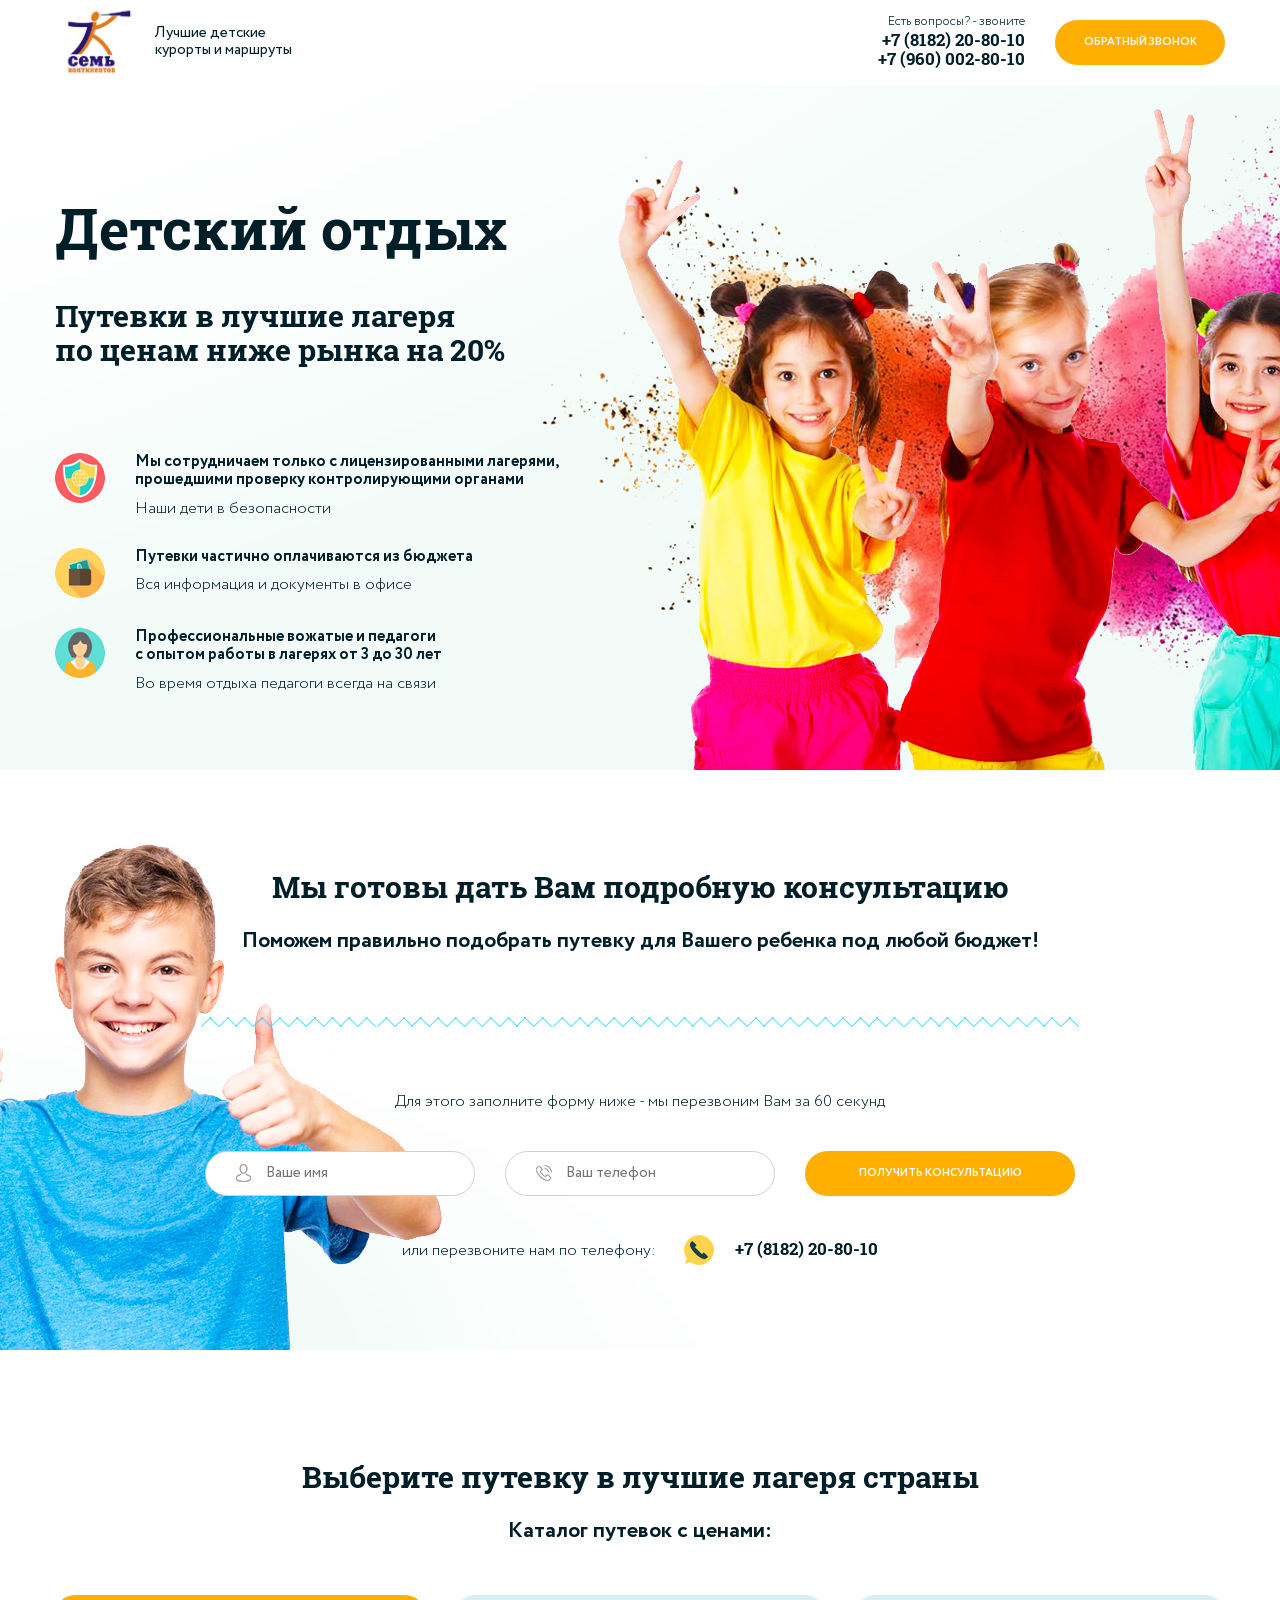
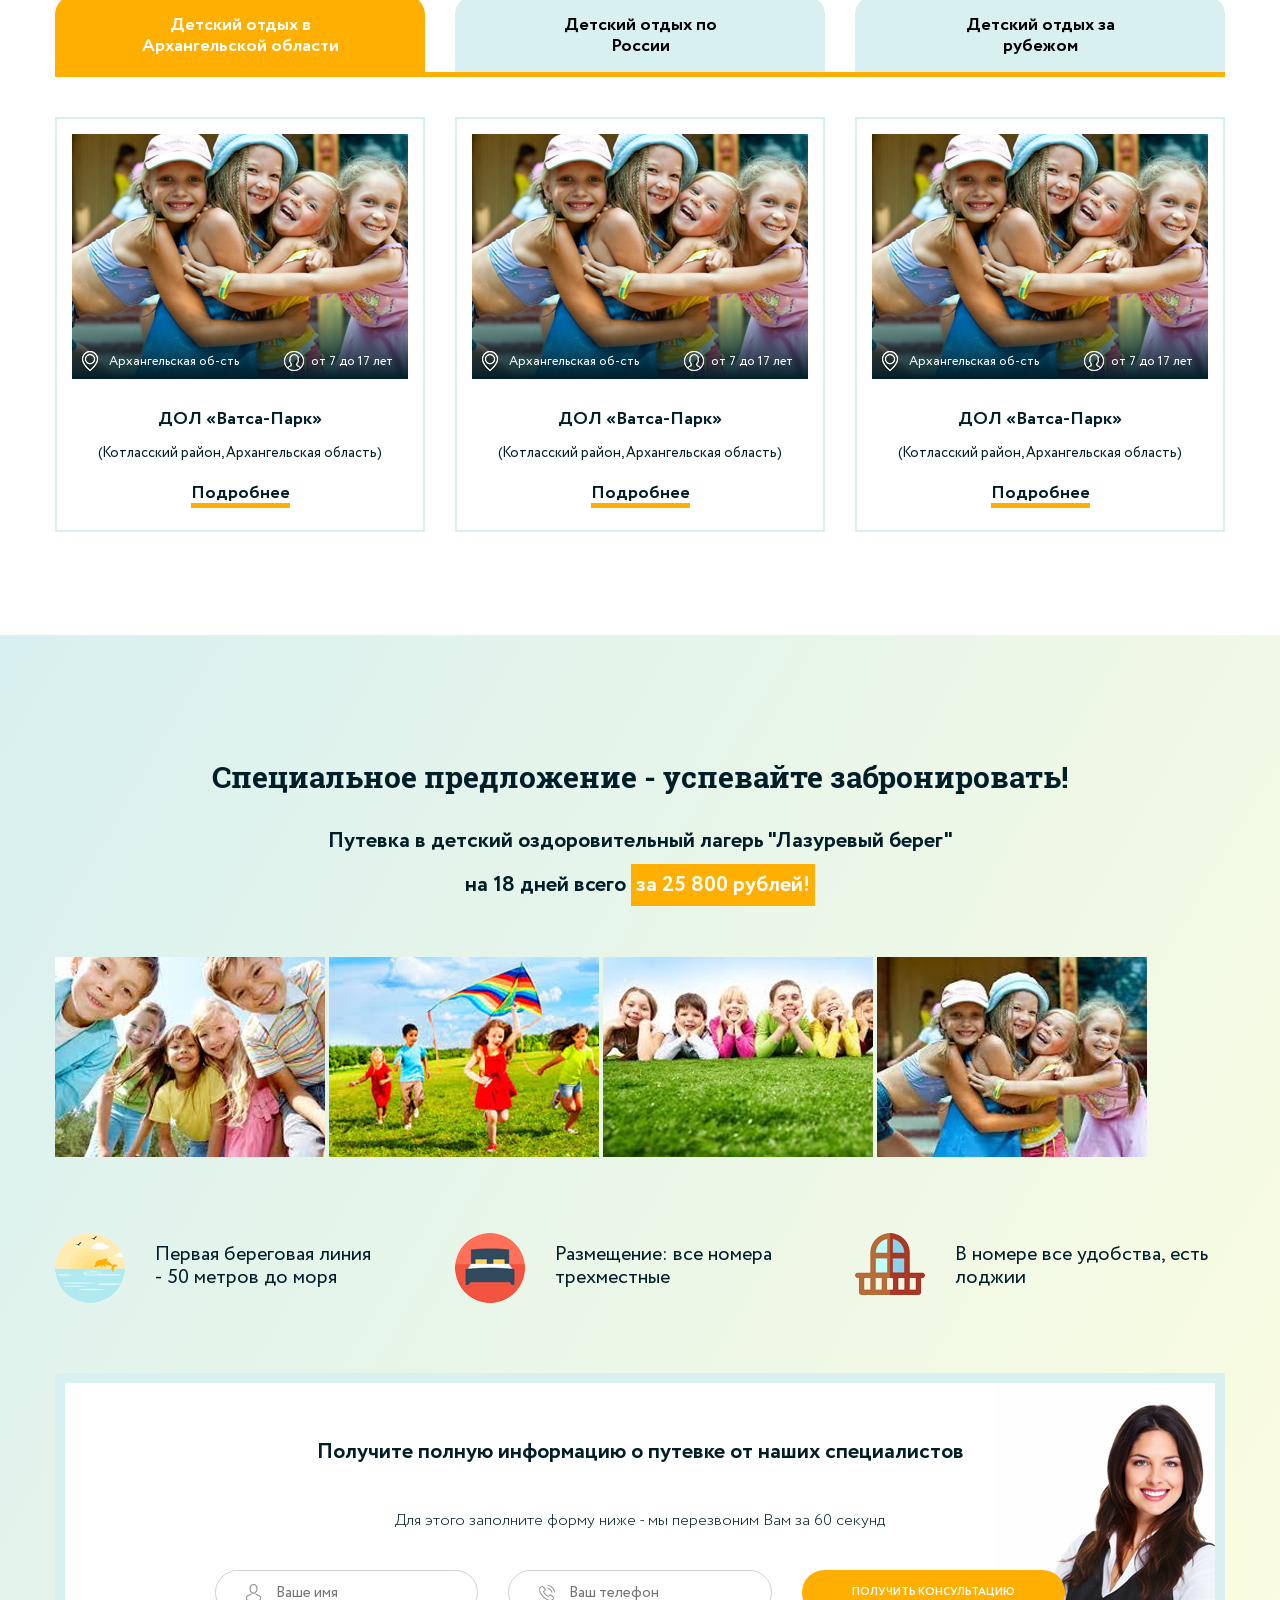
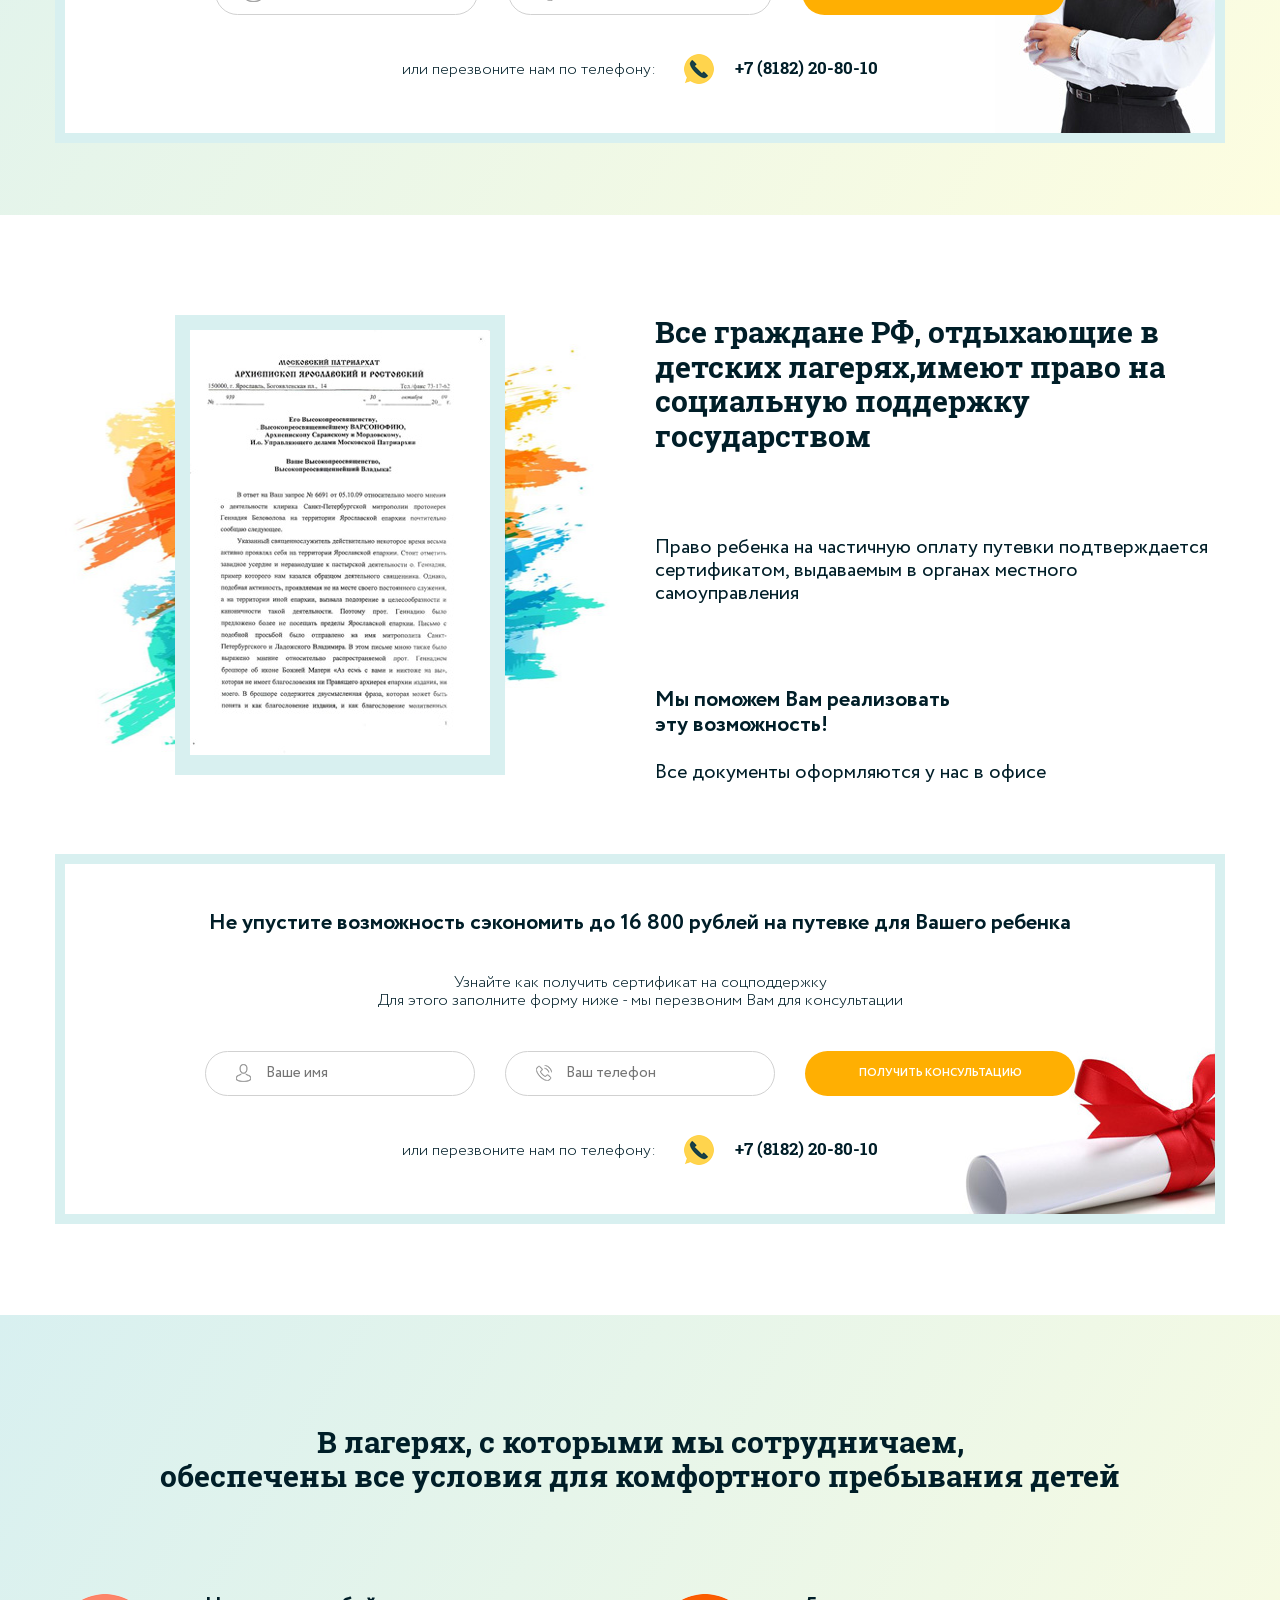
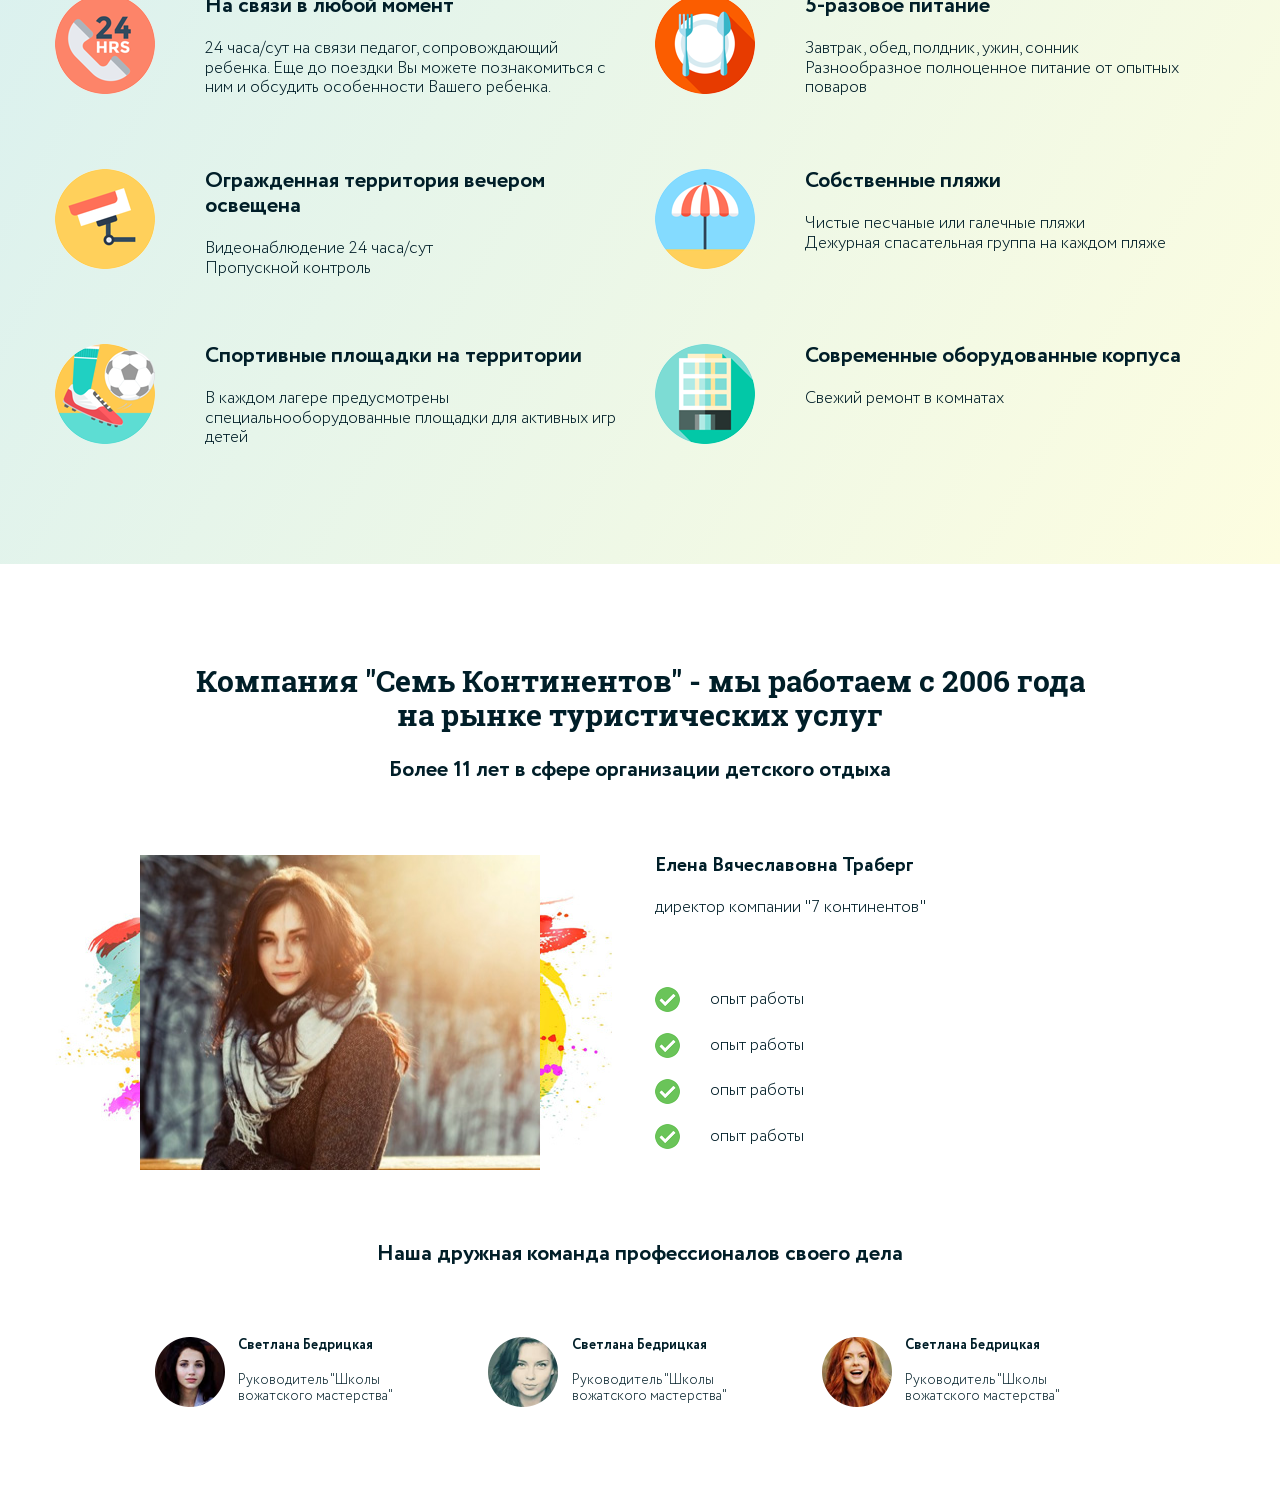
==== commit f6e94dd1: "section president" ====
--- a/index.html
+++ b/index.html
@@ -437,6 +437,67 @@
       <!-- /.container -->
     </section>
     <!-- /.advantages -->
+    <section class="president">
+      <div class="container">
+        <h2 class="section-title">Компания "Семь Континентов" - мы работаем с 2006 года<br>
+          на рынке туристических услуг
+        </h2>
+        <h3 class="section-secondary-title">Более 11 лет в сфере организации детского отдыха</h3>
+        <div class="module-grid module-grid--gutters">
+          <div class="module-grid__cell-6">
+            <div class="president__photo">
+              <img src="./images/president/president.jpg" class="president__image" alt="">
+            </div>
+          </div>
+          <div class="module-grid__cell-6">
+            <div class="president__info">
+              <h3 class="section-secondaty-title">Елена Вячеславовна Траберг</h3>
+              <span>директор компании "7 континентов"</span>
+              <ul class="president__list">
+                <li class="president__lists">опыт работы</li>
+                <li class="president__lists">опыт работы</li>
+                <li class="president__lists">опыт работы</li>
+                <li class="president__lists">опыт работы</li>
+              </ul>
+            </div>
+          </div>
+        </div>
+        <h3 class="section-secondary-title">Наша дружная команда профессионалов своего дела</h3>
+        <div class="president__team team">
+          <div class="module-grid module-grid--gutters">
+            <div class="module-grid__cell-1">
+                <img src="./images/president/team-1.png" class="team__photo" alt="">
+            </div>
+            <div class="module-grid__cell-3">
+              <div class="team__desc">
+                <h4 class="team__title">Светлана Бедрицкая</h4>
+                <span>Руководитель "Школы<br>вожатского мастерства"</span>
+              </div>
+            </div>
+            <div class="module-grid__cell-1">
+              <img src="./images/president/team-2.png" class="team__photo" alt="">
+            </div>
+            <div class="module-grid__cell-3">
+              <div class="team__desc">
+                <h4 class="team__title">Светлана Бедрицкая</h4>
+                <span>Руководитель "Школы<br>вожатского мастерства"</span>
+              </div>
+            </div>
+            <div class="module-grid__cell-1">
+              <img src="./images/president/team-3.png" class="team__photo" alt="">
+            </div>
+            <div class="module-grid__cell-3">
+              <div class="team__desc">
+                <h4 class="team__title">Светлана Бедрицкая</h4>
+                <span>Руководитель "Школы<br>вожатского мастерства"</span>
+              </div>
+            </div>
+          </div>
+        </div>
+      </div>
+      <!-- /.container -->
+    </section>
+    <!-- /.president -->
 
 
     <script src="./libs/jquery-3.4.1.min.js"></script>
--- a/css/style.css
+++ b/css/style.css
@@ -552,6 +552,42 @@
   font-size: 17px;
 }
 
+/* president saction */
+.president {
+  padding: 75px 0 100px;
+}
+.president__photo {
+  margin: 50px 0;
+  width: 100%;
+  height: 315px;
+  background: url(../images/president/president-bg.jpg) no-repeat center left -10px;
+}
+.president__photo img {
+  width: 400px;
+  height: 100%;
+  margin-left: 85px;
+}
+.president__info {
+  margin: 50px 0;
+  font-size: 17px;
+}
+.president__list {
+  margin-top: 60px;
+  list-style: none;
+  padding: 0;
+}
+.president__lists {
+  padding: 13px 0 13px 55px;
+  background: url(../images/president/checked-icon.png) no-repeat center left;
+}
+.president__team {
+  margin: 70px 100px 0;
+  font-size: 14px;
+}
+.team__title {
+  margin-top: 0;
+}
+
 @media (max-width: 1199px) {
   .container {
     max-width: 1100px;
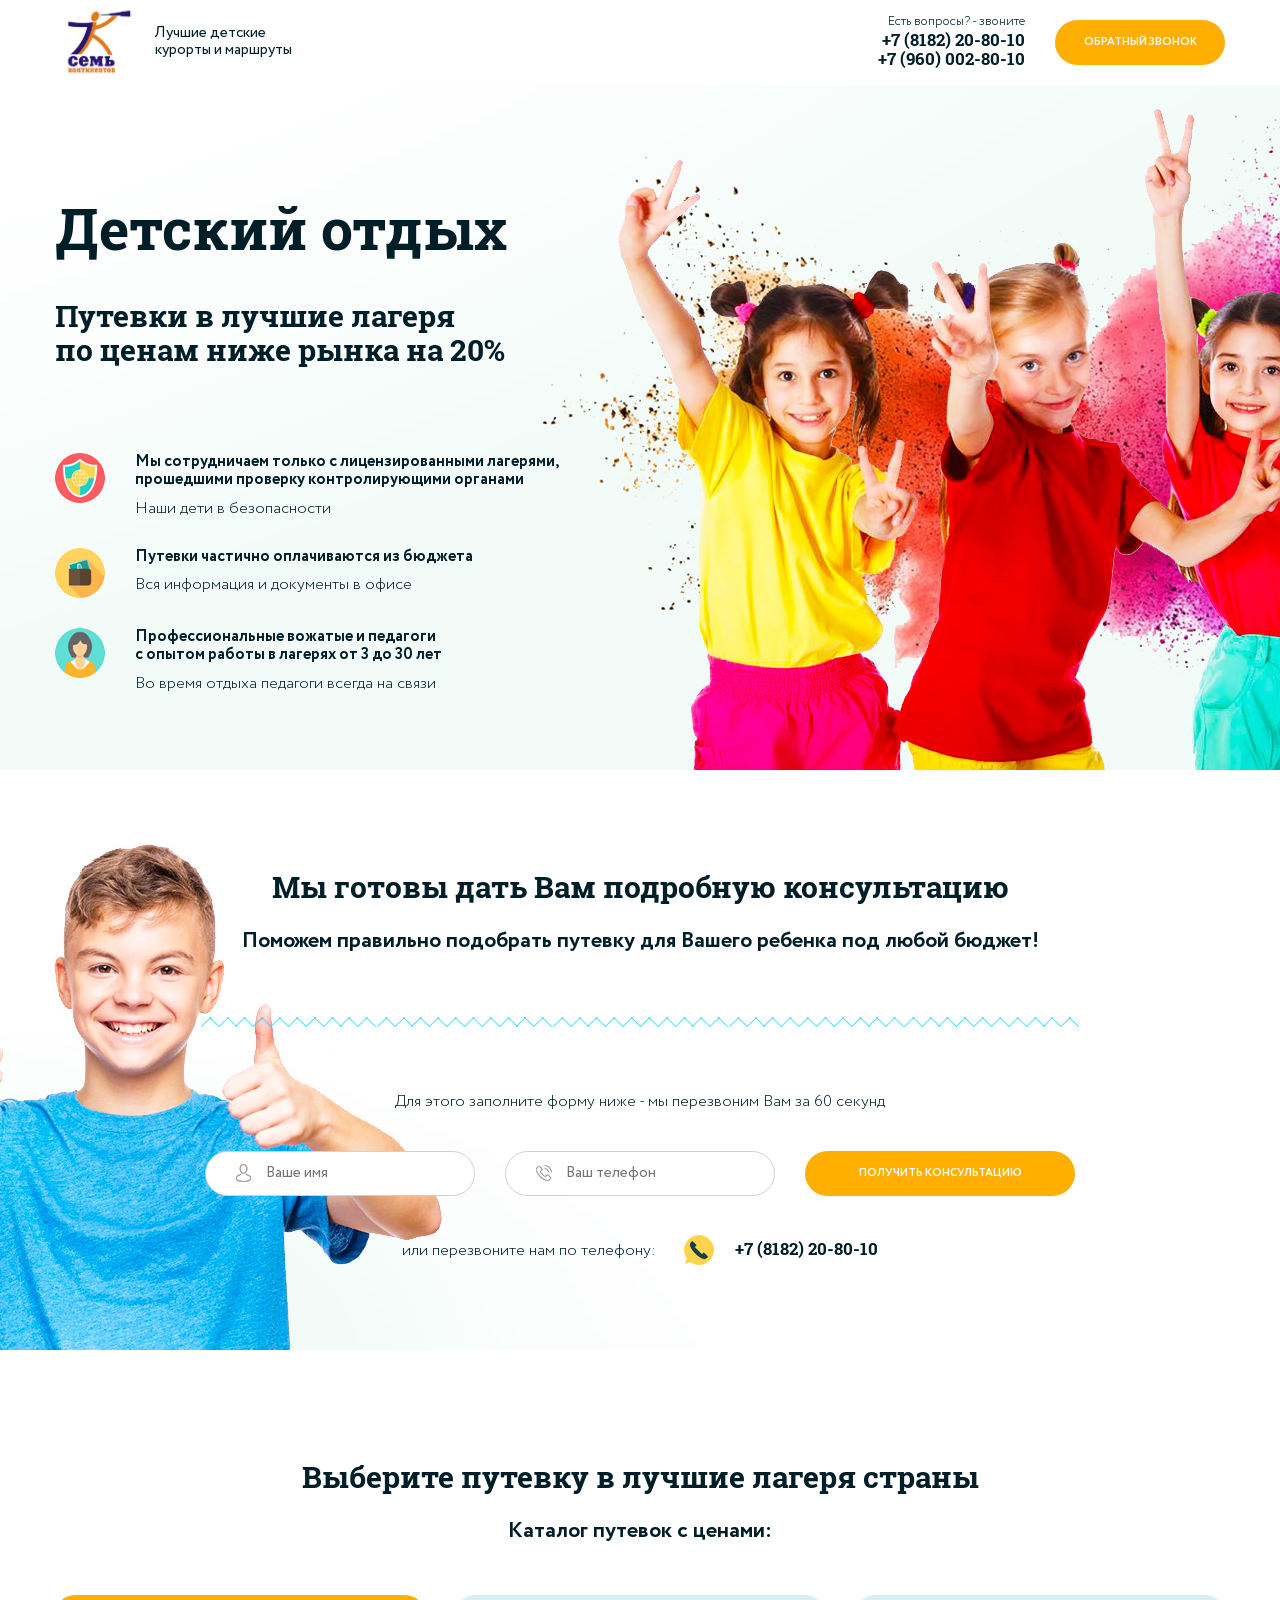
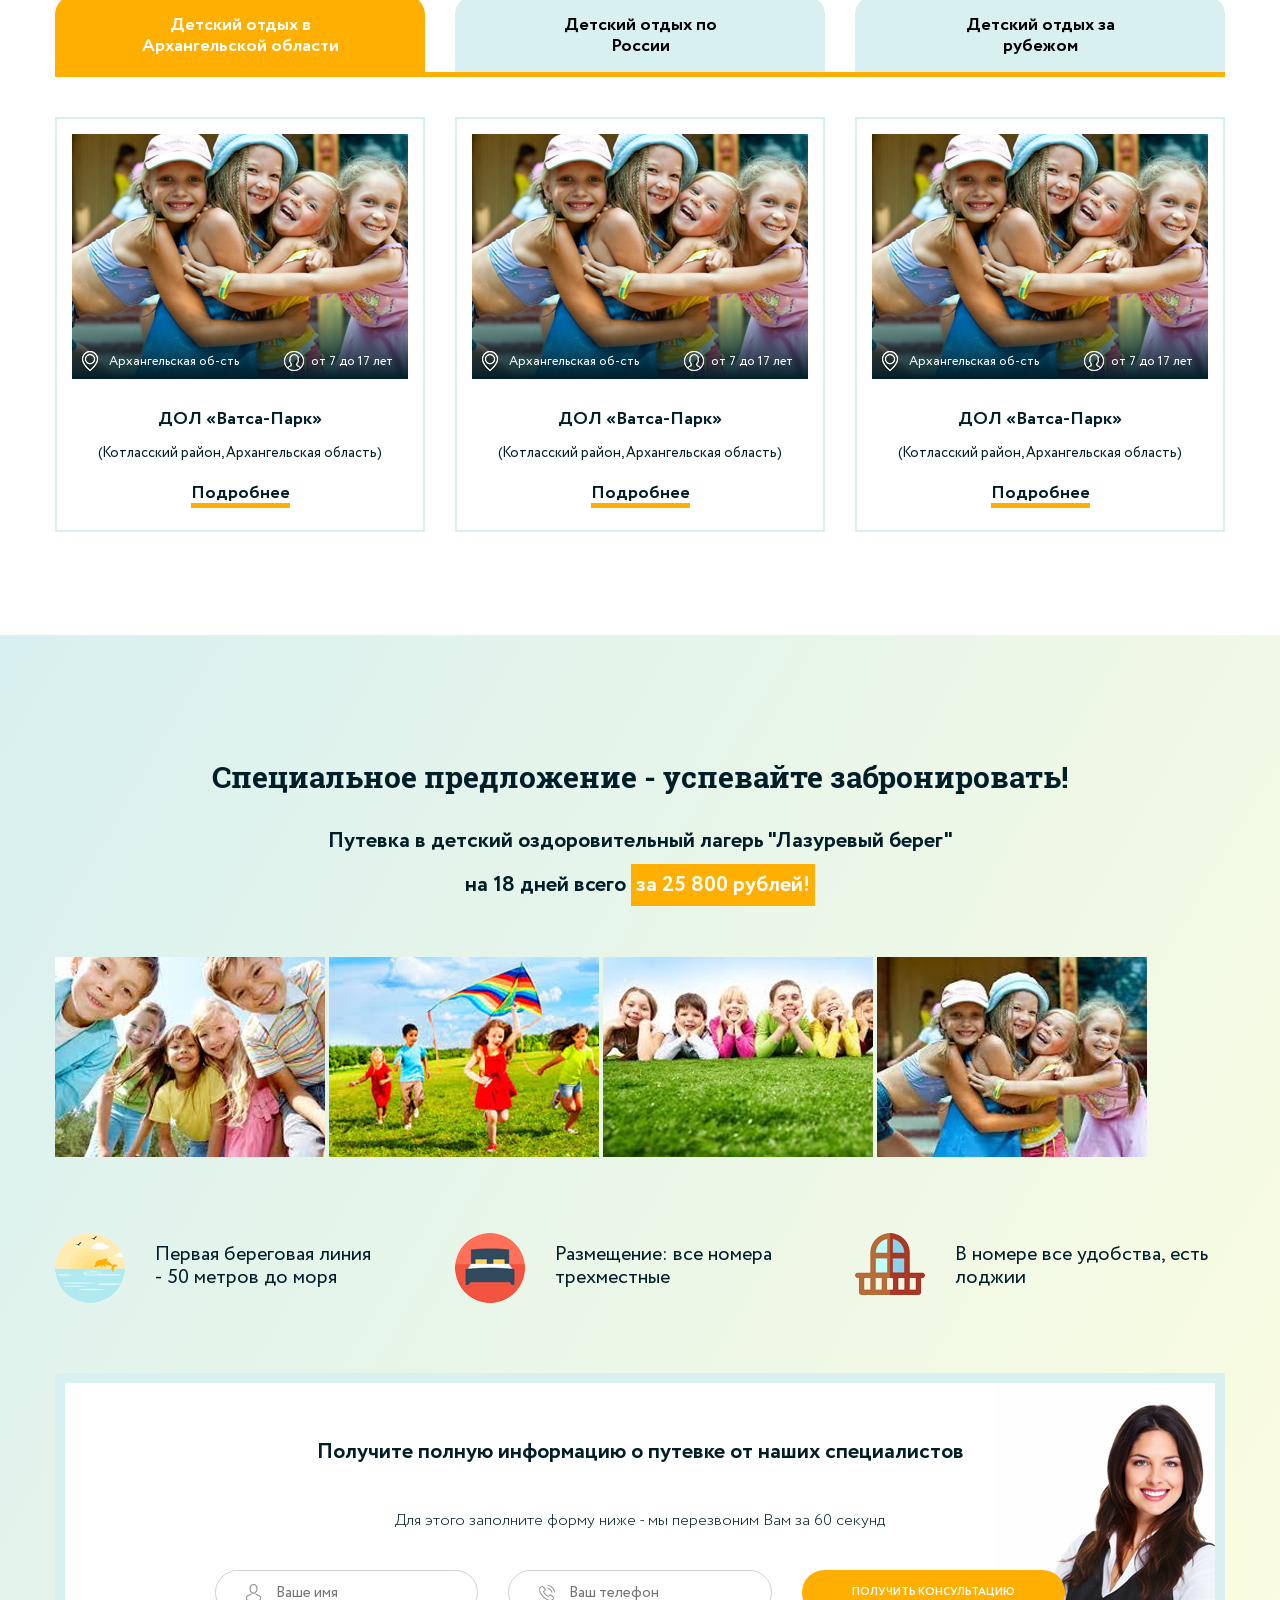
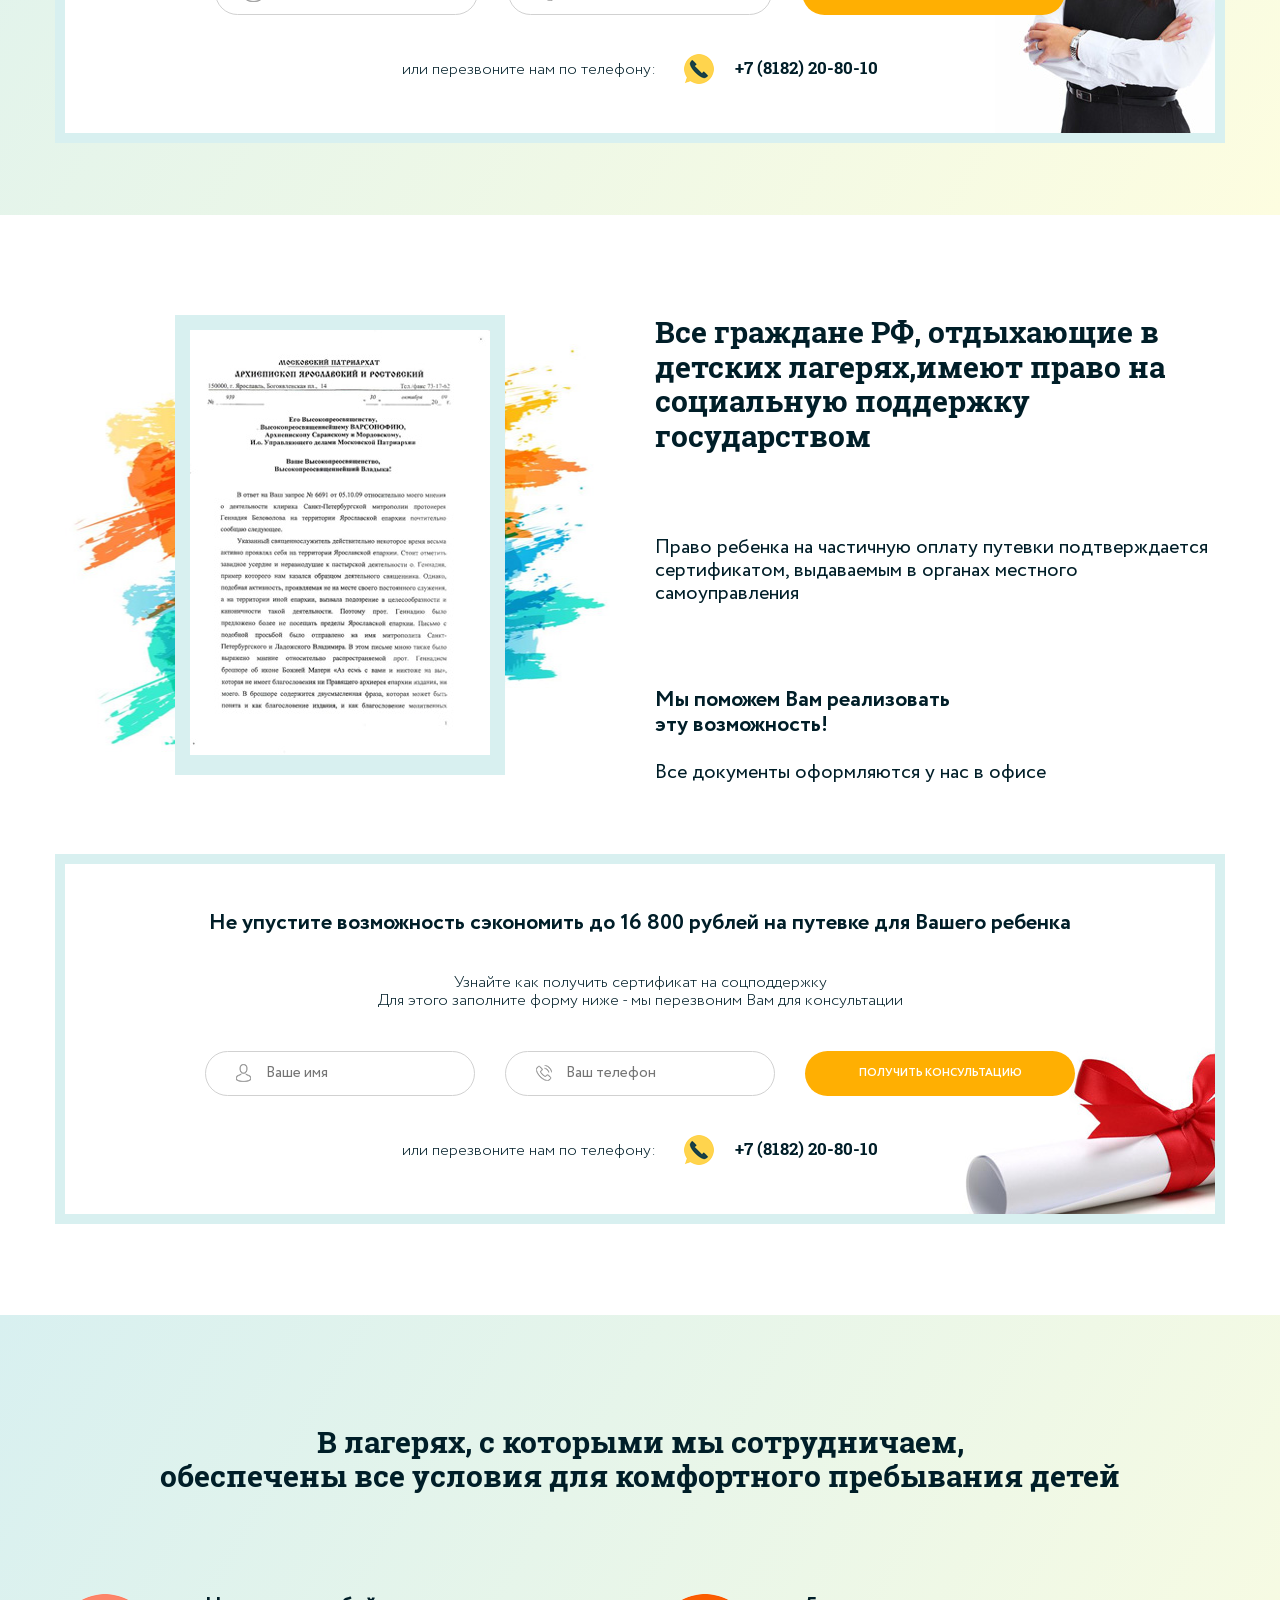
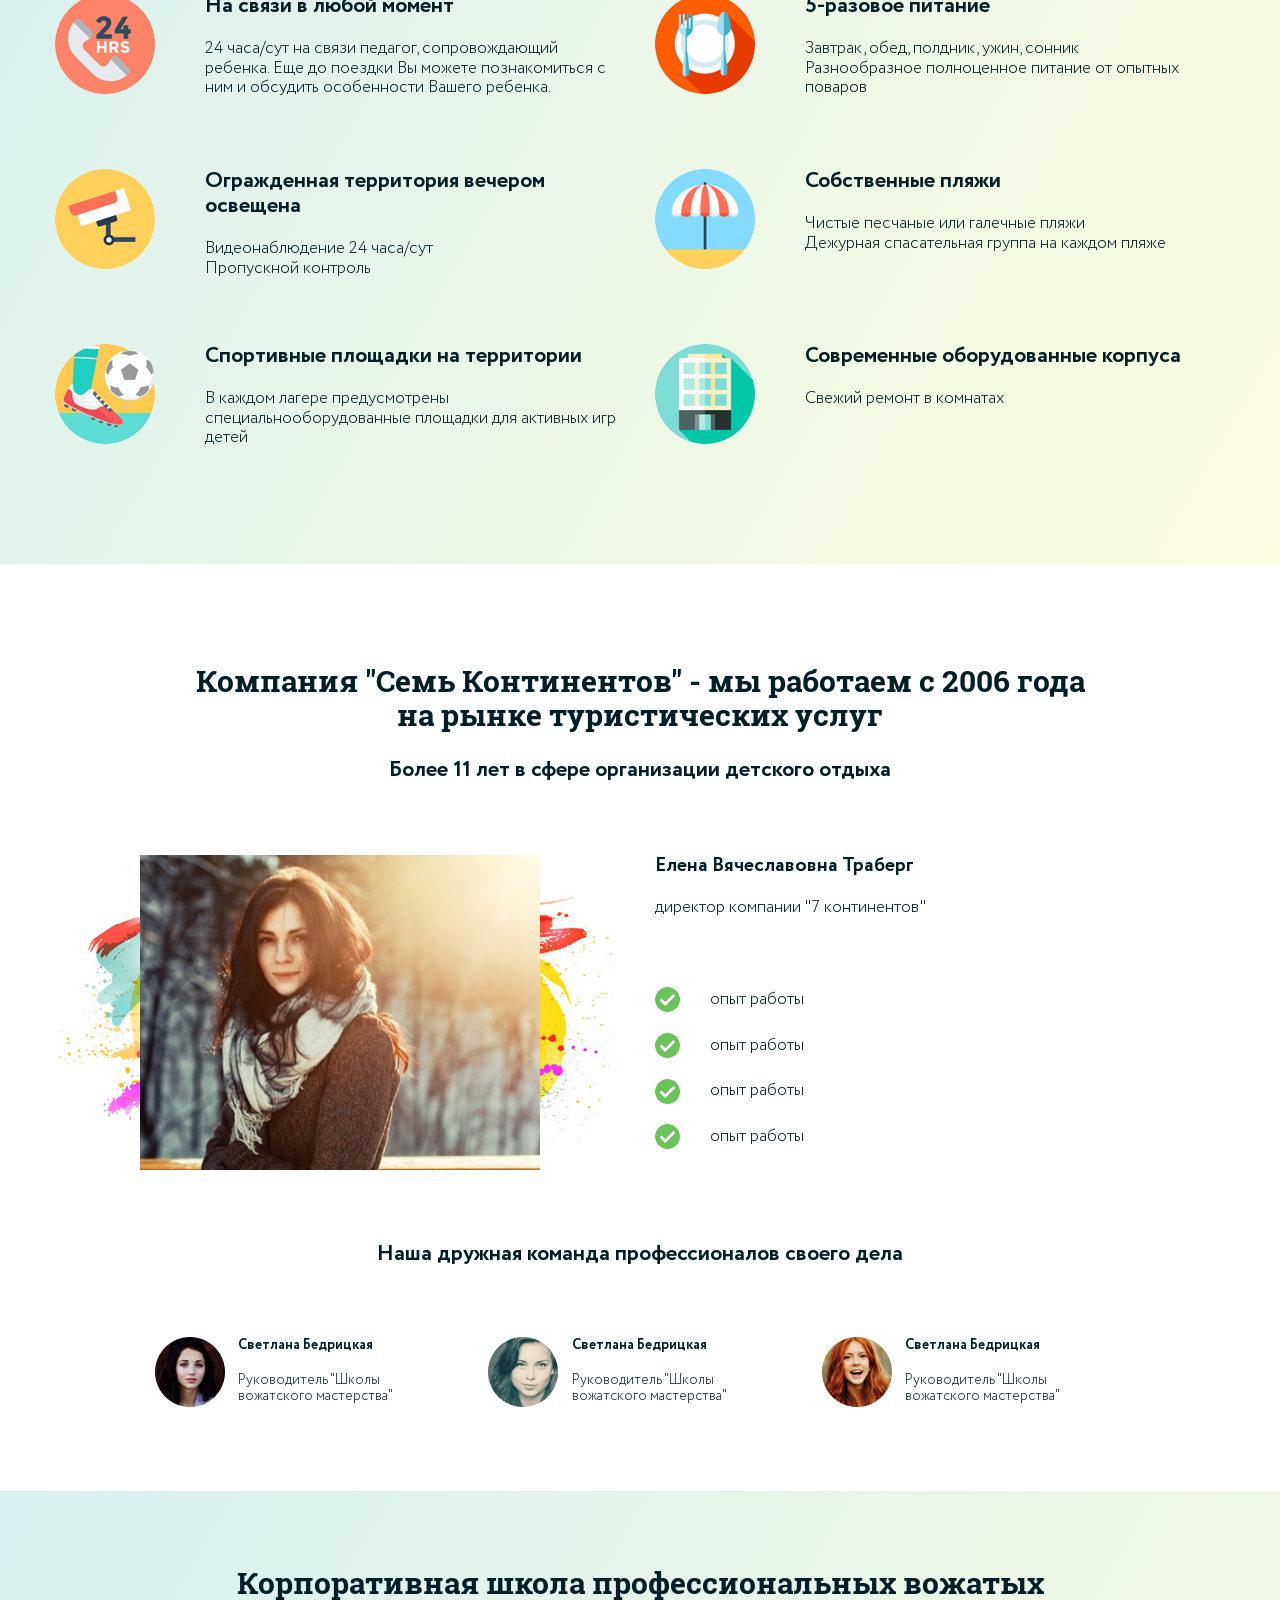
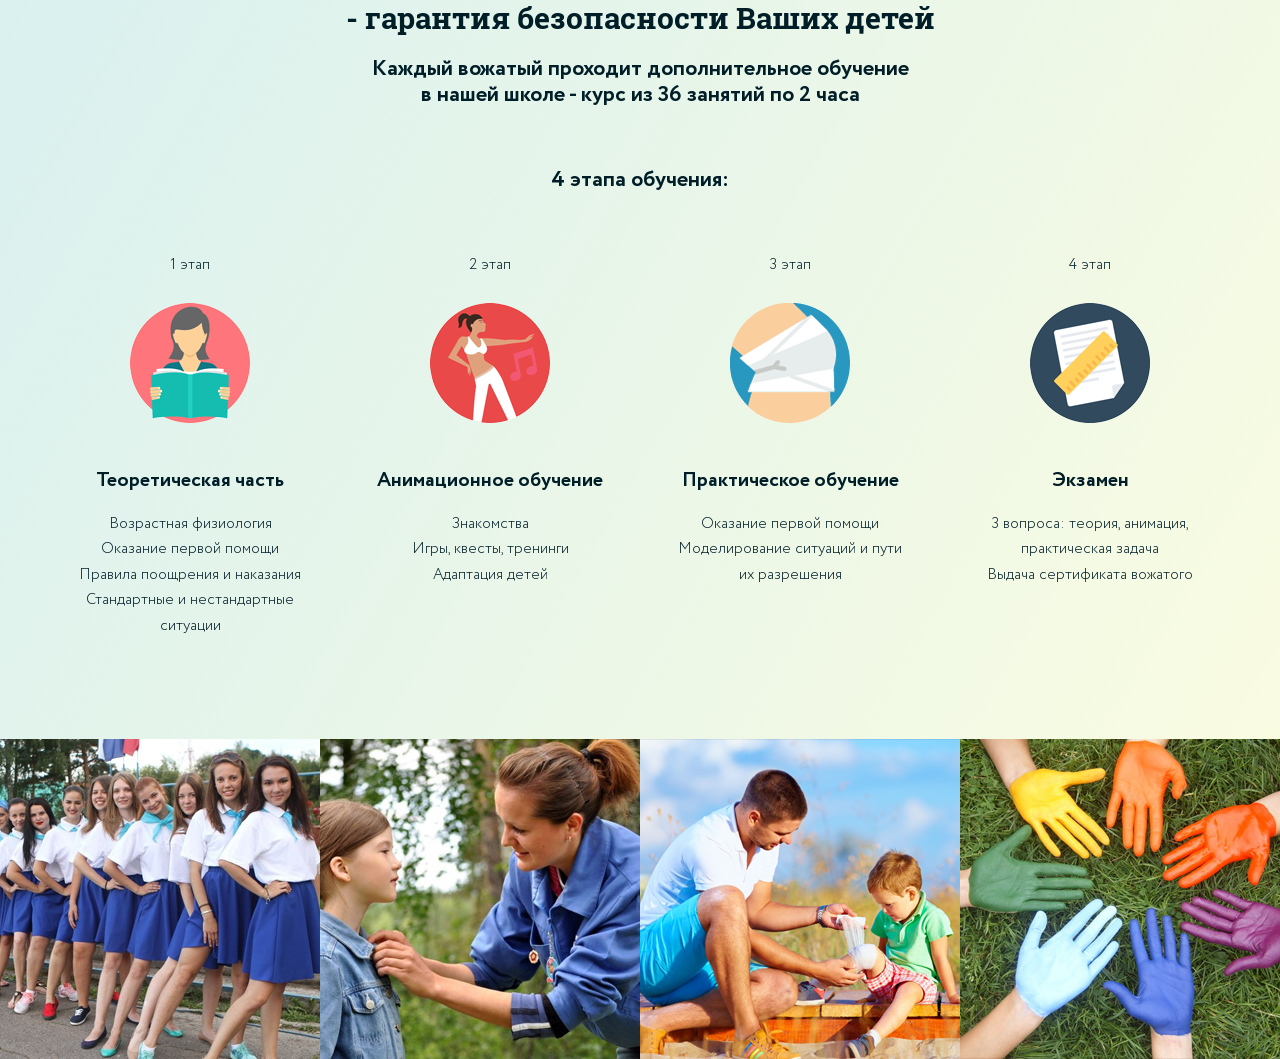
==== commit 6f8b6e6a: "section collage" ====
--- a/index.html
+++ b/index.html
@@ -281,7 +281,7 @@
               <div class="citizen-rights__docs-wrap">
                 <div class="fresco-docs citizen-rights__fresco-docs">
                   <a href="./images/citizen-rights/doc.jpg" class="fresco">
-                    <img src="./images/citizen-rights/doc-small.jpg" alt="">
+                    <img src="./images/citizen-rights/doc-small.jpg" class="fresco-img" alt="">
                   </a>
                 </div>
               </div>
@@ -498,7 +498,75 @@
       <!-- /.container -->
     </section>
     <!-- /.president -->
-
+    <section class="collage">
+      <div class="container">
+        <div class="h2 section-title">Корпоративная школа профессиональных вожатых<br>
+          - гарантия безопасности Ваших детей
+        </div>
+        <h3 class="section-secondary-title">Каждый вожатый проходит дополнительное обучение<br>
+           в нашей школе - курс из 36 занятий по 2 часа
+          </h3>
+        <div class="collage__info-block">
+          <h3 class="section-secondary-title">4 этапа обучения:</h3>
+          <div class="module-grid module-grid--gutters">
+            <div class="module-grid__cell-3">
+              <div class="info-block info-block_1">
+                <span class="info-block__description">1 этап</span>
+                <h4 class="info-block__title">
+                  Теоретическая часть
+                </h4>
+                <span class="info-block__description">
+                  Возрастная физиология<br>
+                  Оказание первой помощи<br>
+                  Правила поощрения и наказания<br>
+                  Стандартные и нестандартные<br>
+                  ситуации
+                </span>
+              </div>
+            </div>
+            <div class="module-grid__cell-3">
+              <div class="info-block info-block_2">
+                <span class="info-block__description">2 этап</span>
+                <h4 class="info-block__title">
+                  Анимационное обучение
+                </h4>
+                <span class="info-block__description">
+                  Знакомства<br>
+                  Игры, квесты, тренинги<br>
+                  Адаптация детей
+                </span>
+              </div>
+            </div>
+            <div class="module-grid__cell-3">
+              <div class="info-block info-block_3">
+                <span class="info-block__description">3 этап</span>
+                <h4 class="info-block__title">
+                  Практическое обучение
+                </h4>
+                <span class="info-block__description">
+                  Оказание первой помощи<br>
+                  Моделирование ситуаций и пути<br>
+                  их разрешения
+                </span>
+              </div>
+            </div>
+            <div class="module-grid__cell-3">
+              <div class="info-block info-block_4">
+                <span class="info-block__description">4 этап</span>
+                <h4 class="info-block__title">
+                  Экзамен
+                </h4>
+                <span class="info-block__description">
+                  3 вопроса: теория, анимация,<br>
+                  практическая задача<br>
+                  Выдача сертификата вожатого
+                </span>
+              </div>
+            </div>
+          </div>
+        </div>
+      </div>
+    </section>
 
     <script src="./libs/jquery-3.4.1.min.js"></script>
     <script src="./libs/fresco/js/fresco/fresco.js"></script>
--- a/css/style.css
+++ b/css/style.css
@@ -25,6 +25,9 @@
 
 a:active {
   text-decoration: none;
+}
+input:focus {
+  outline: none;
 }
 
 /* Main blocks */
@@ -476,6 +479,9 @@
   padding: 15px;
   background-color: #d8f0f0;
 }
+.fresco-img:hover {
+  box-shadow: 0 0 4px 0 #001e28;
+}
 .citizen-rights__docs-wrap {
   background: url(../images/citizen-rights/happy.jpg) no-repeat center;
 }
@@ -554,7 +560,7 @@
 
 /* president saction */
 .president {
-  padding: 75px 0 100px;
+  padding: 75px 0 80px;
 }
 .president__photo {
   margin: 50px 0;
@@ -588,6 +594,45 @@
   margin-top: 0;
 }
 
+/* collage section */
+.collage {
+  padding: 75px 0 320px;
+  background: url(../images/collage/collage.jpg),
+    linear-gradient(120deg, #d8f0f0, #fdfde0);
+  background-repeat: no-repeat;
+  background-position: bottom center;
+}
+.collage__info-block {
+  margin: 60px 0 100px;
+  font-size: 15px;
+  text-align: center;
+}
+.collage__info-block .section-secondary-title {
+  margin-bottom: 60px;
+}
+.collage__info-block .info-block {
+  padding-left: 0;
+}
+.collage__info-block .info-block__title {
+  font-size: 20px;
+  margin: 190px 0 20px;
+}
+.collage__info-block .info-block__description {
+  line-height: 1.7;
+}
+.collage__info-block .info-block_1 {
+  background: url(../images/collage/learning-icon.png) no-repeat center top 50px;
+}
+.collage__info-block .info-block_2 {
+  background: url(../images/collage/dancer-icon.png) no-repeat center top 50px;
+}
+.collage__info-block .info-block_3 {
+  background: url(../images/collage/kneecap-icon.png) no-repeat center top 50px;
+}
+.collage__info-block .info-block_4 {
+  background: url(../images/collage/exam-icon.png) no-repeat center top 50px;
+}
+
 @media (max-width: 1199px) {
   .container {
     max-width: 1100px;
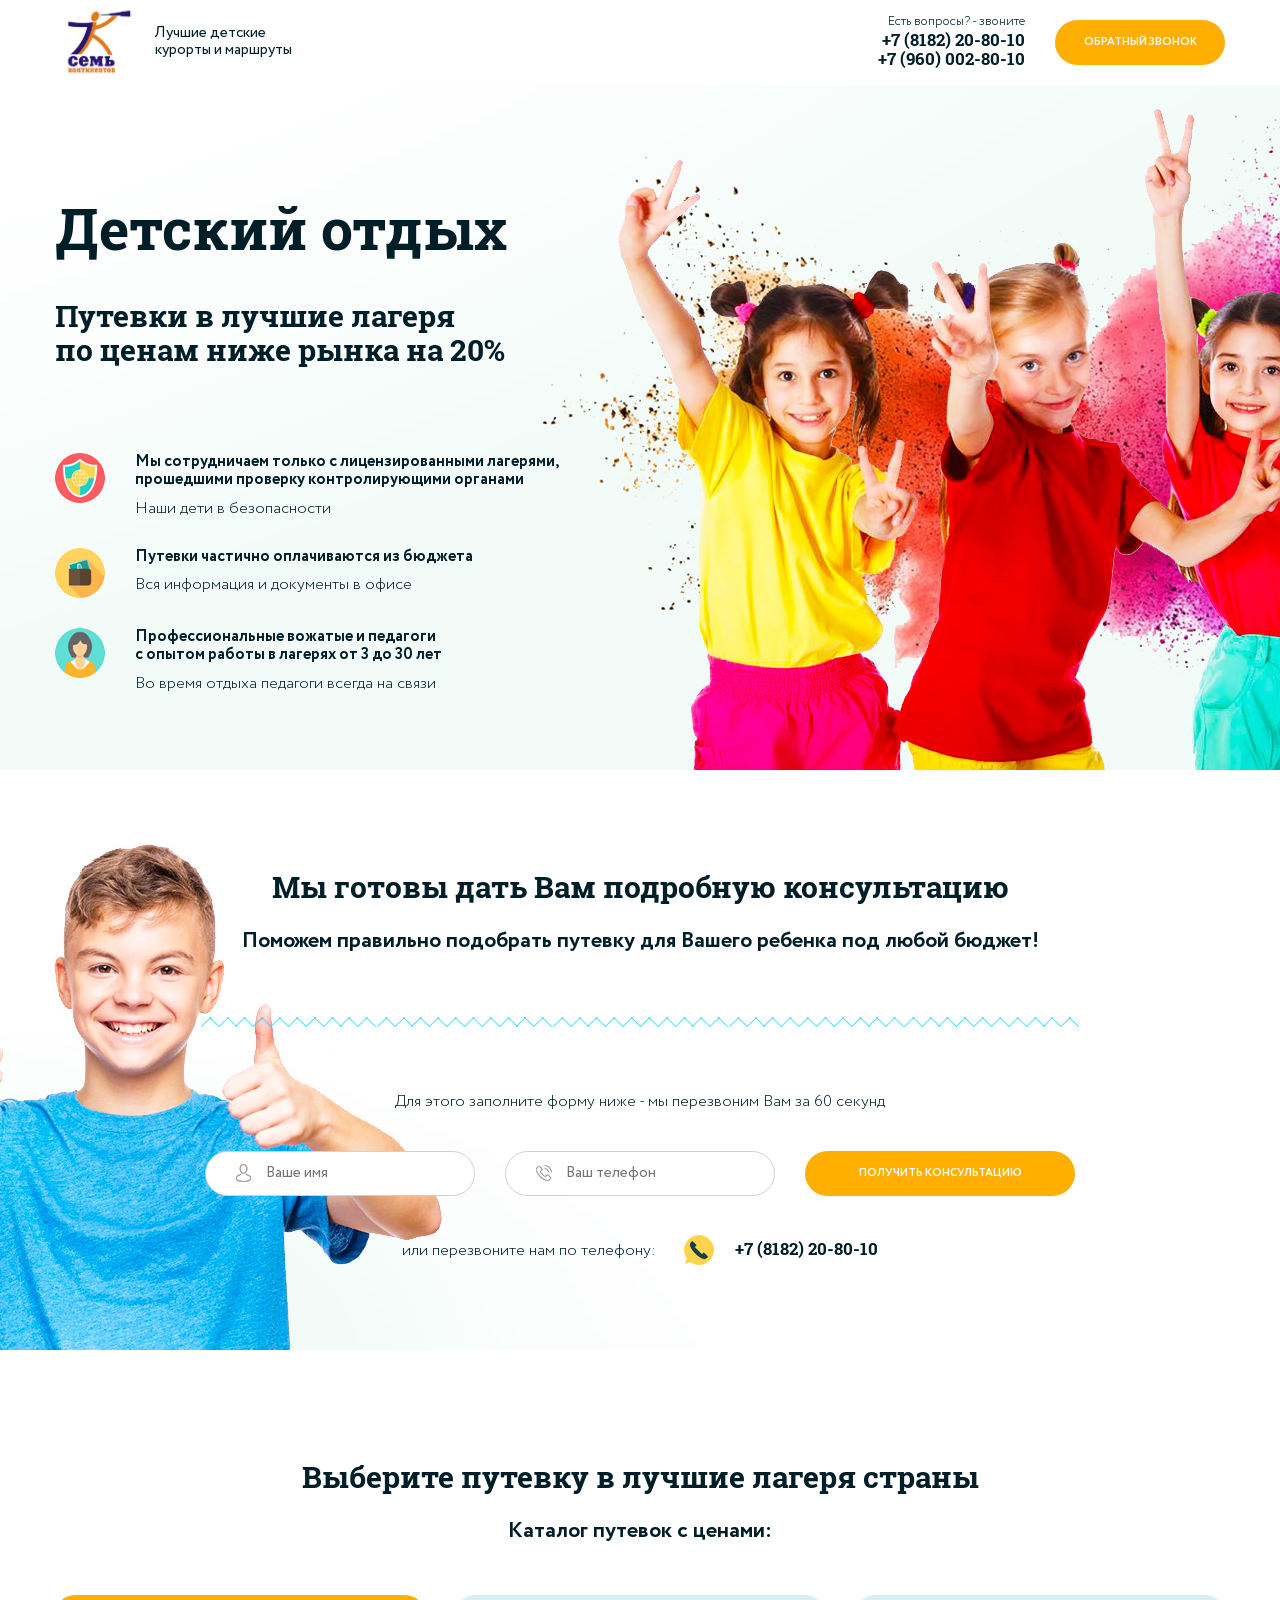
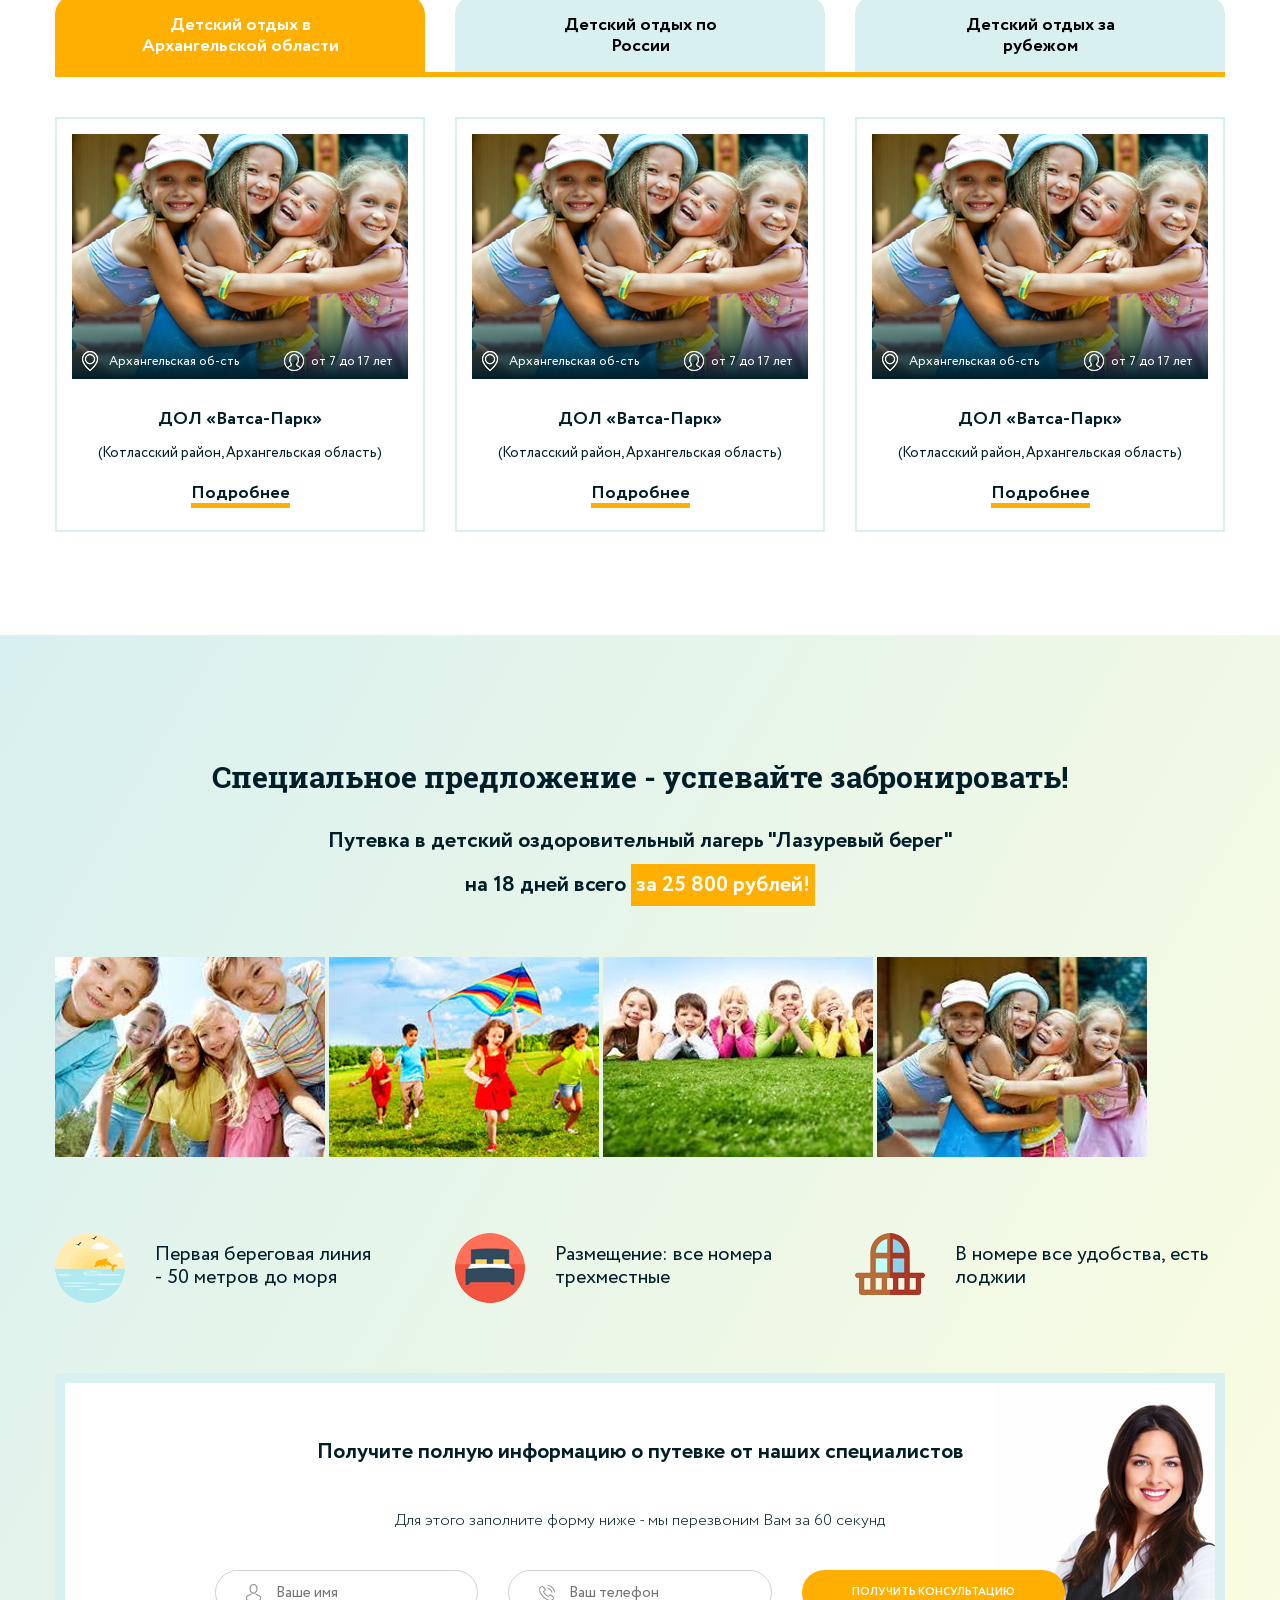
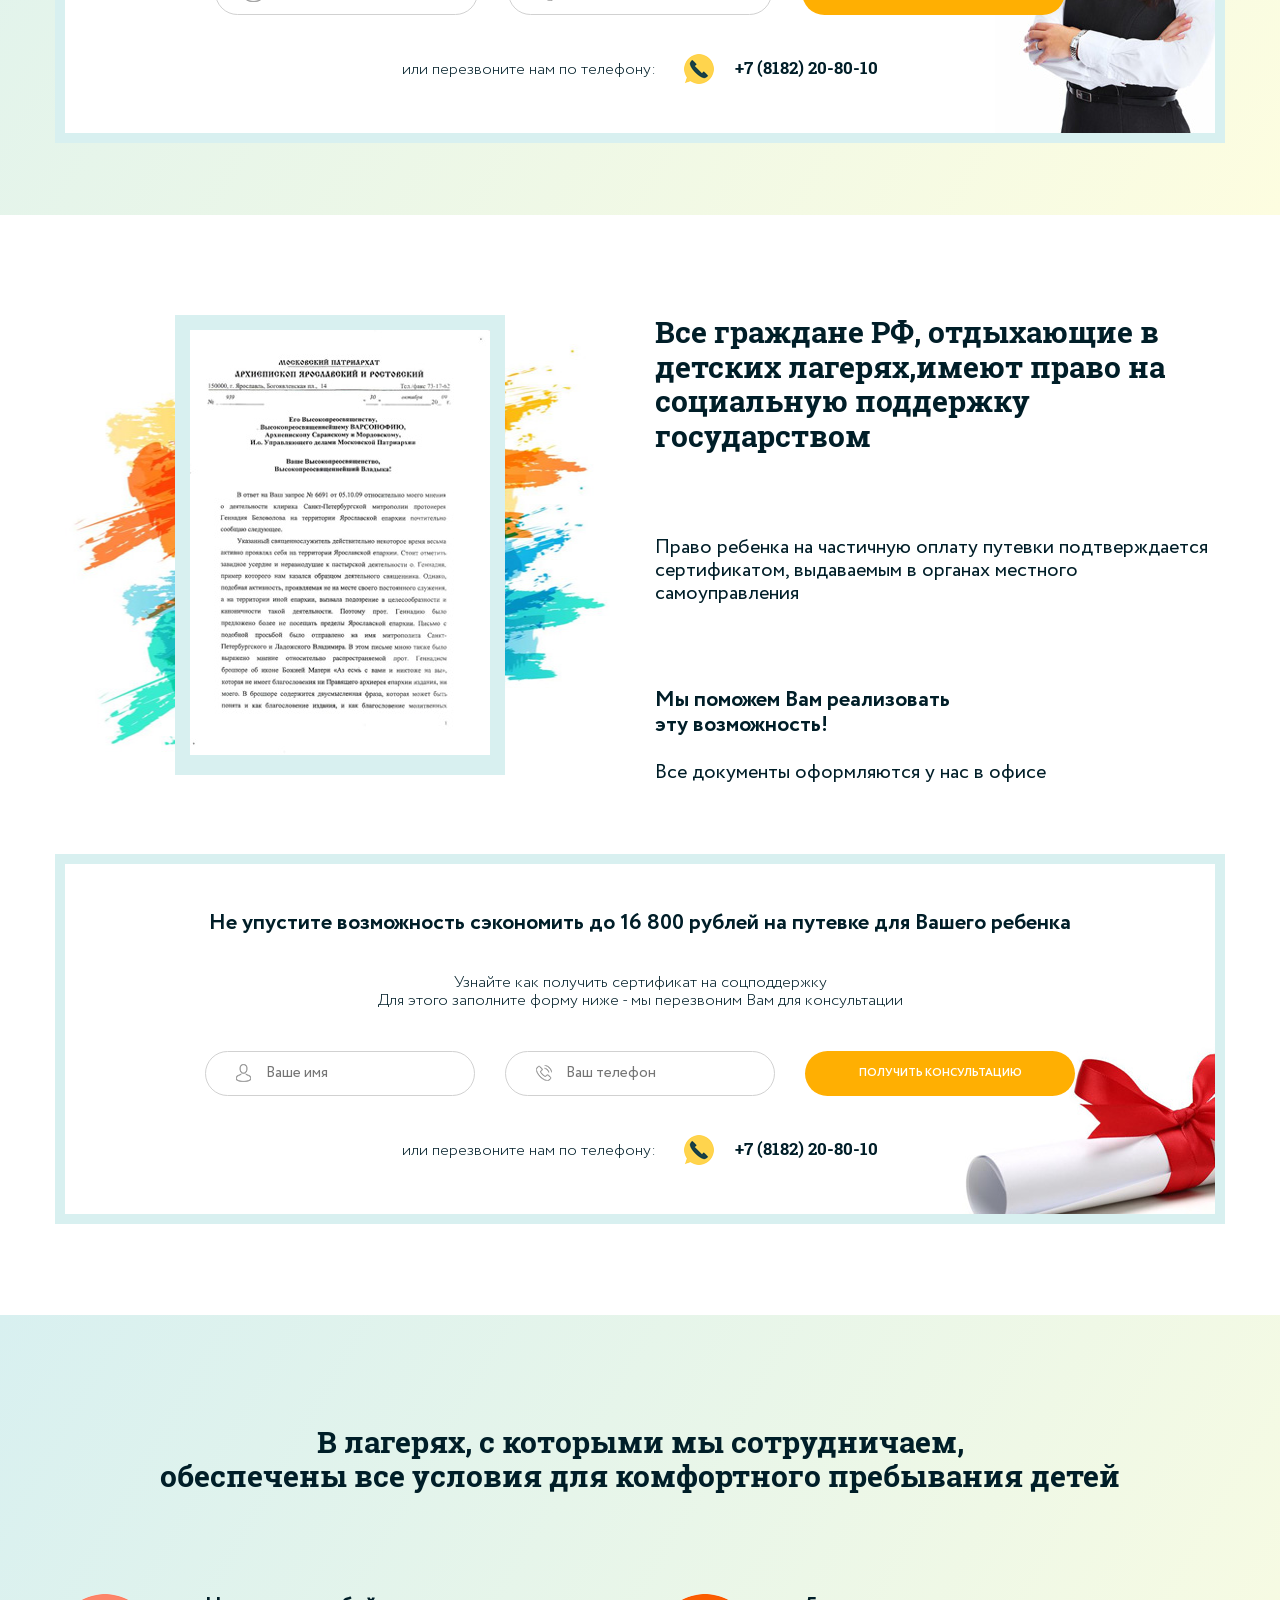
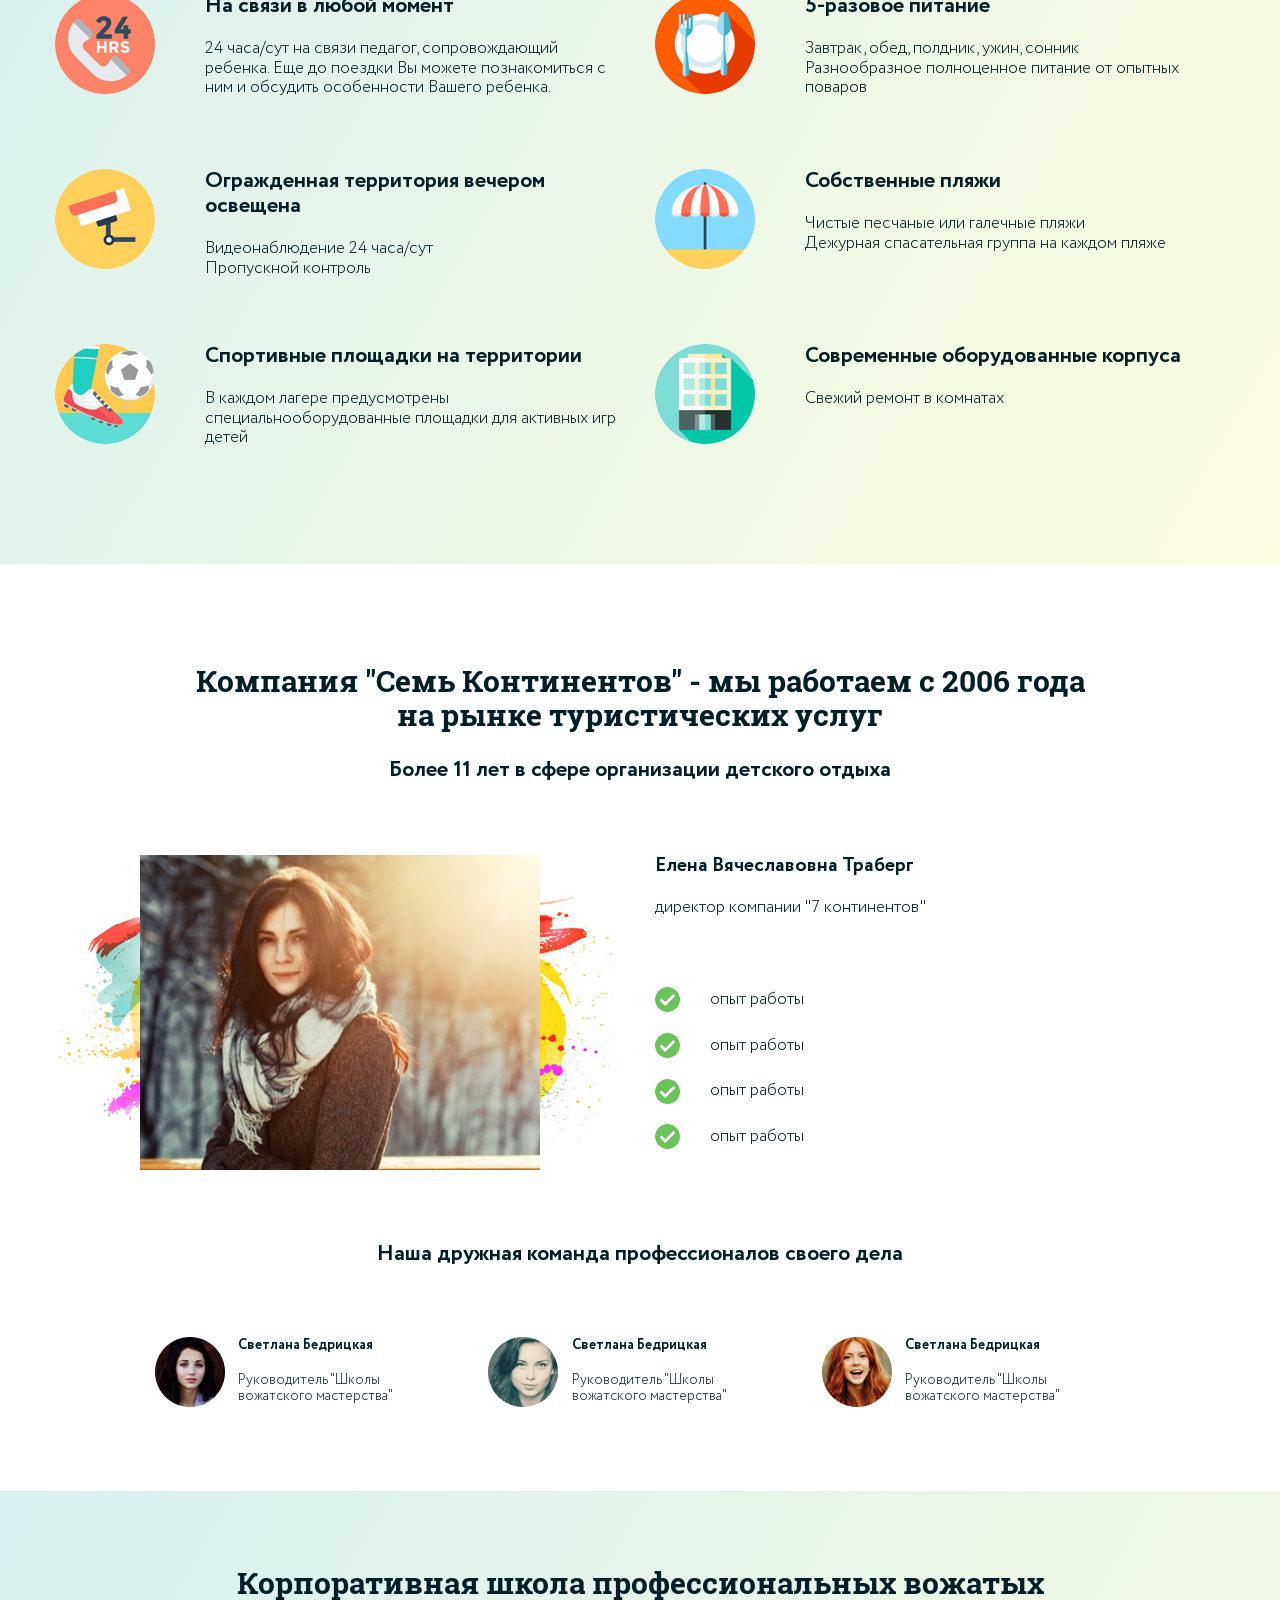
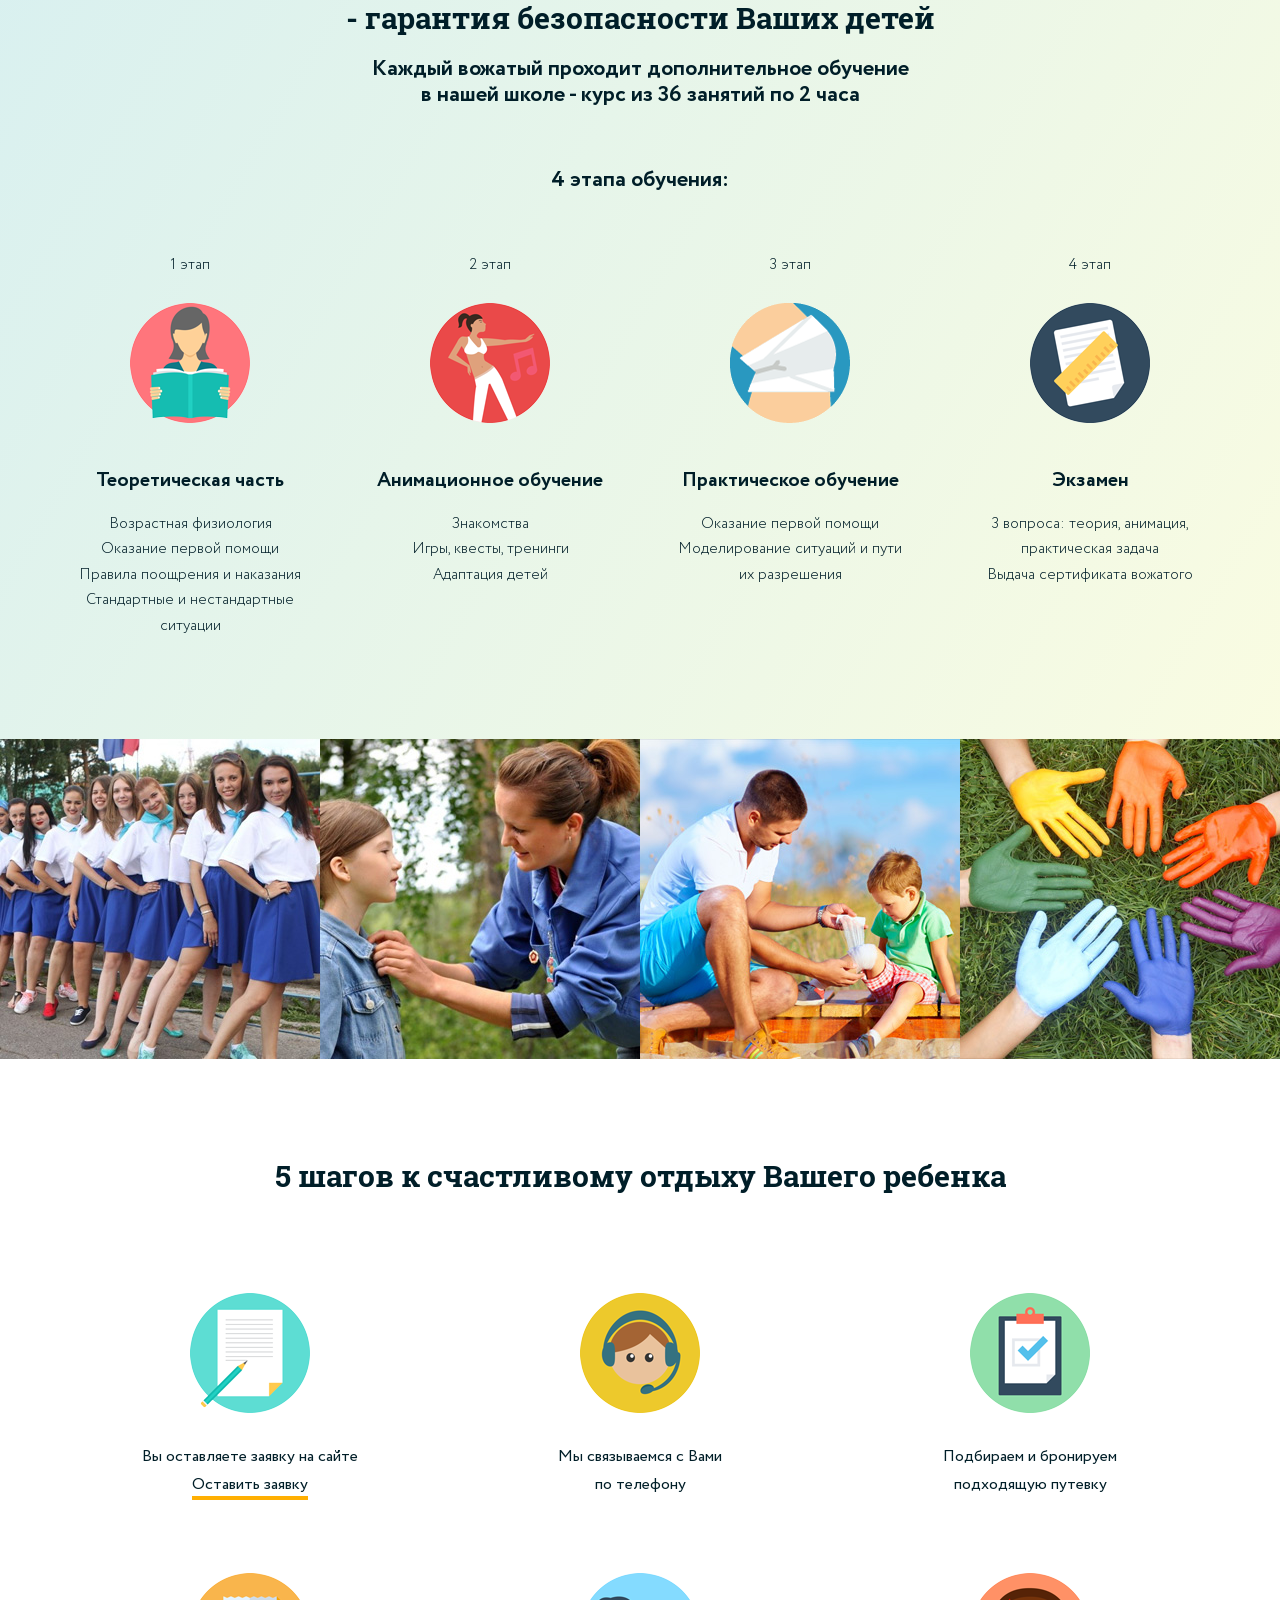
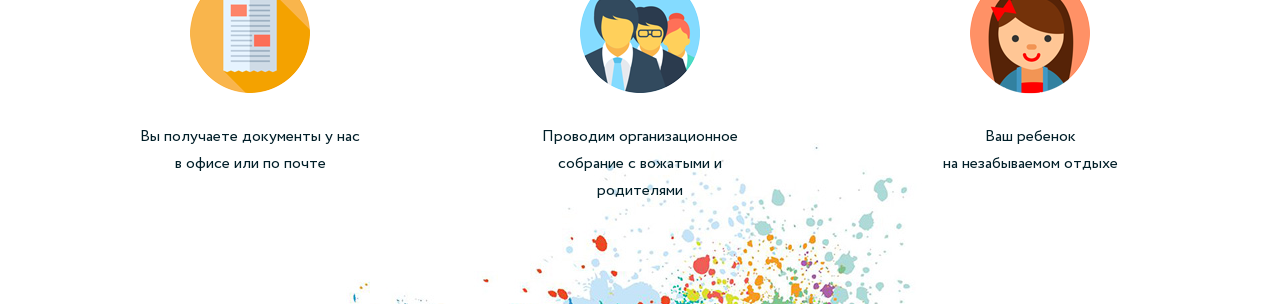
==== commit 441722df: "section five-steps" ====
--- a/index.html
+++ b/index.html
@@ -567,6 +567,71 @@
         </div>
       </div>
     </section>
+    <section>
+      <div class="five-steps">
+        <div class="container">
+          <h2 class="section-title">5 шагов к счастливому отдыху Вашего ребенка</h2>
+          <div class="five-steps__info-block">
+            <div class="module-grid module-grid-gutters">
+              <div class="module-grid__cell-4">
+                <div class="info-block info-block_1">
+                  <span class="info-block__description">
+                    Вы оставляете заявку на сайте
+                  </span>
+                  <a href="#">Оставить заявку</a>
+                </div>
+              </div>
+              <div class="module-grid__cell-4">
+                <div class="info-block info-block_2">
+                  <span class="info-block__description">
+                    Мы связываемся с Вами<br>
+                    по телефону
+                  </span>
+                </div>
+              </div>
+              <div class="module-grid__cell-4">
+                <div class="info-block info-block_3">
+                  <span class="info-block__description">
+                    Подбираем и бронируем<br>
+                    подходящую путевку
+                  </span>
+                </div>
+              </div>
+            </div>
+            <div class="module-grid module-grid-gutters">
+              <div class="module-grid__cell-4">
+                <div class="info-block info-block_4">
+                  <span class="info-block__description">
+                    Вы получаете документы у нас<br>
+                    в офисе или по почте
+                  </span>
+                </div>
+              </div>
+              <div class="module-grid__cell-4">
+                <div class="info-block info-block_5">
+                  <span class="info-block__description">
+                    Проводим организационное<br>
+                    собрание с вожатыми и<br>
+                    родителями
+                  </span>
+                </div>
+              </div>
+              <div class="module-grid__cell-4">
+                <div class="info-block info-block_6">
+                  <span class="info-block__description">
+                    Ваш ребенок<br>
+                    на незабываемом отдыхе
+                  </span>
+                </div>
+              </div>
+            </div>
+          </div>
+          <!-- /.five-steps__info-block -->
+        </div>
+        <!-- /.container -->
+      </div>
+      <!-- /.five-steps -->
+    </section>
 
     <script src="./libs/jquery-3.4.1.min.js"></script>
     <script src="./libs/fresco/js/fresco/fresco.js"></script>
--- a/css/style.css
+++ b/css/style.css
@@ -633,6 +633,55 @@
   background: url(../images/collage/exam-icon.png) no-repeat center top 50px;
 }
 
+/* five-steps section */
+.five-steps {
+  padding: 75px 0 100px;
+  background: url(../images/five-steps/five-steps-bg.jpg) no-repeat bottom
+    center;
+}
+.five-steps__info-block .info-block {
+  font-weight: 400;
+  line-height: 1.7;
+  text-align: center;
+  padding-left: 0;
+  padding-top: 150px;
+  width: 270px;
+  margin: 75px auto 0;
+}
+.five-steps__info-block a {
+  border-bottom: 4px solid #ffaf02;
+}
+.five-steps__info-block a:hover {
+  text-decoration: none;
+  border-bottom: 4px solid #ff9a02;
+}
+.five-steps__info-block a:active {
+  text-decoration: none;
+  border-bottom: 4px solid #ffcc02;
+}
+.five-steps__info-block .info-block_1 {
+  background: url(../images/five-steps/writing-icon.png);
+}
+.five-steps__info-block .info-block_2 {
+  background: url(../images/five-steps/customer-service-icon.png);
+}
+.five-steps__info-block .info-block_3 {
+  background: url(../images/five-steps/clipboard-icon.png);
+}
+.five-steps__info-block .info-block_4 {
+  background: url(../images/five-steps/blogging-icon.png);
+}
+.five-steps__info-block .info-block_5 {
+  background: url(../images/five-steps/team-icon.png);
+}
+.five-steps__info-block .info-block_6 {
+  background: url(../images/five-steps/girl-icon.png);
+}
+.five-steps__info-block .info-block {
+  background-repeat: no-repeat;
+  background-position: top center;
+}
+
 @media (max-width: 1199px) {
   .container {
     max-width: 1100px;
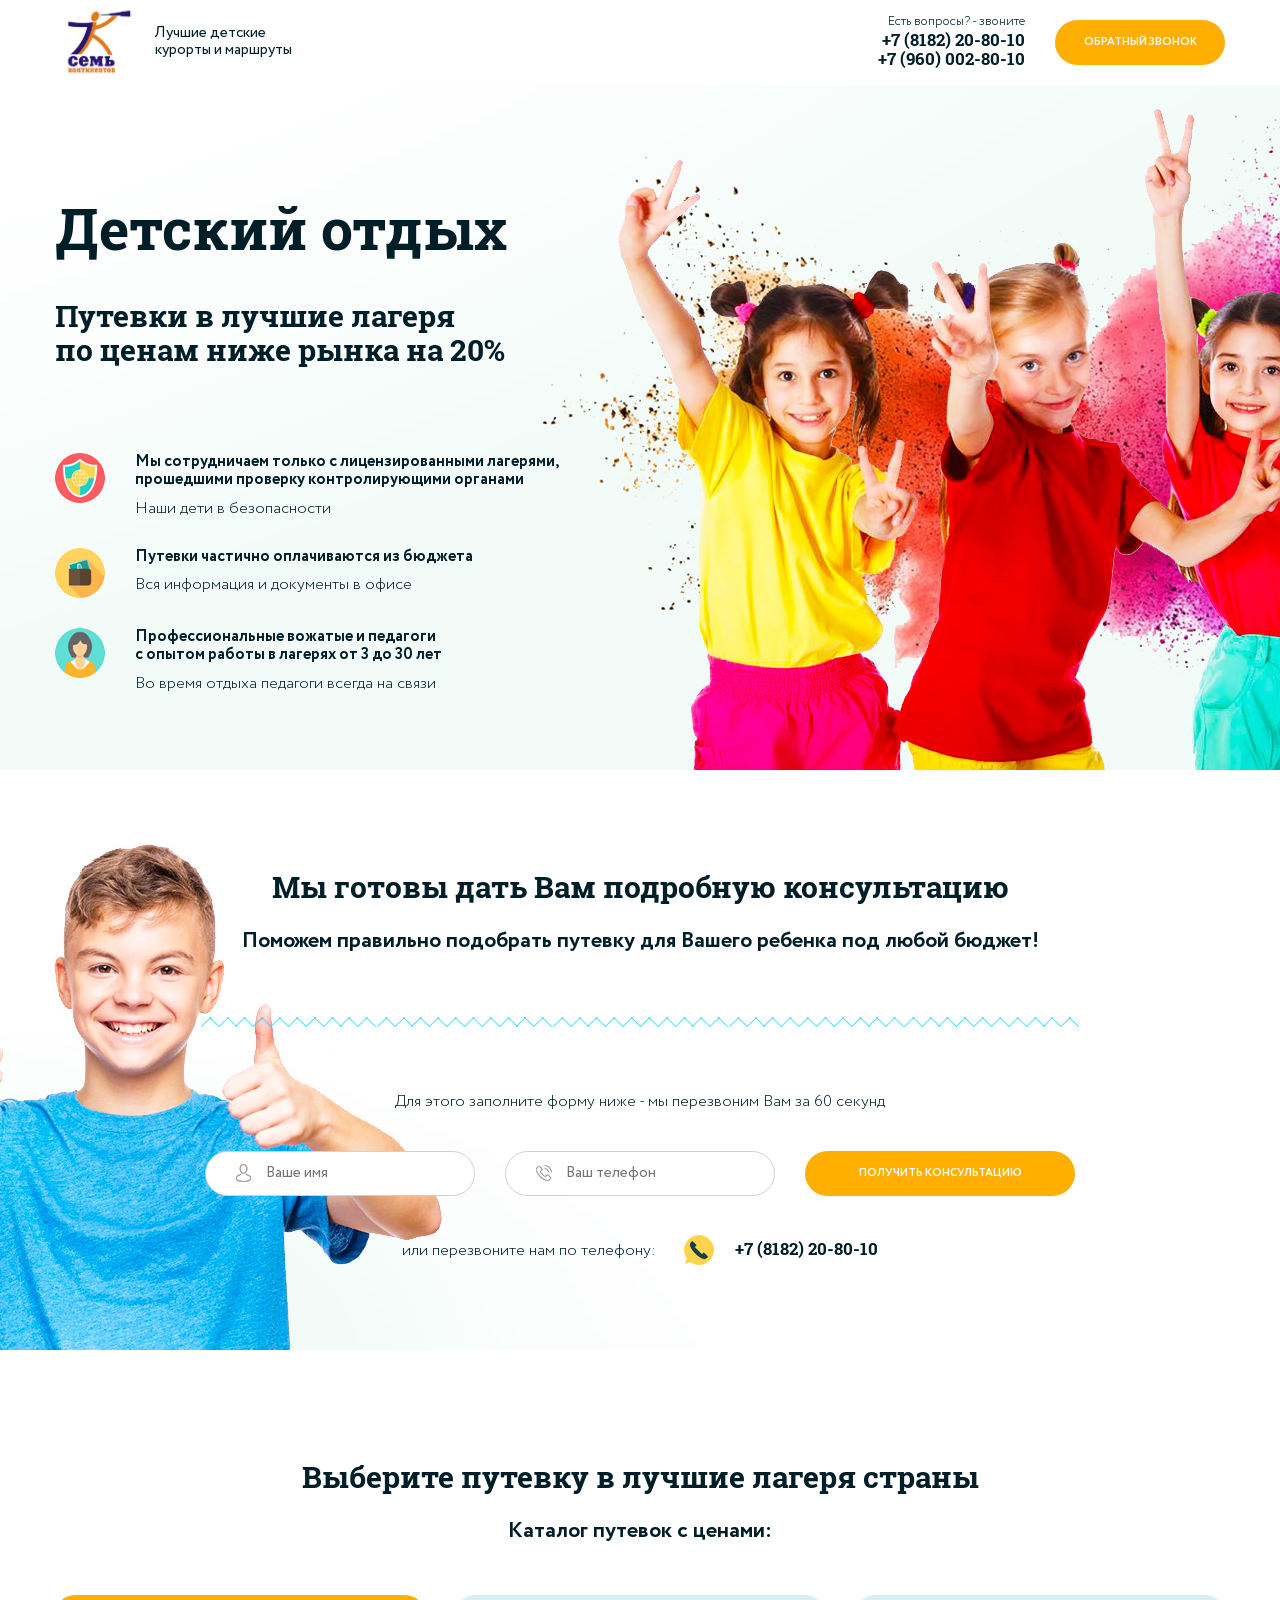
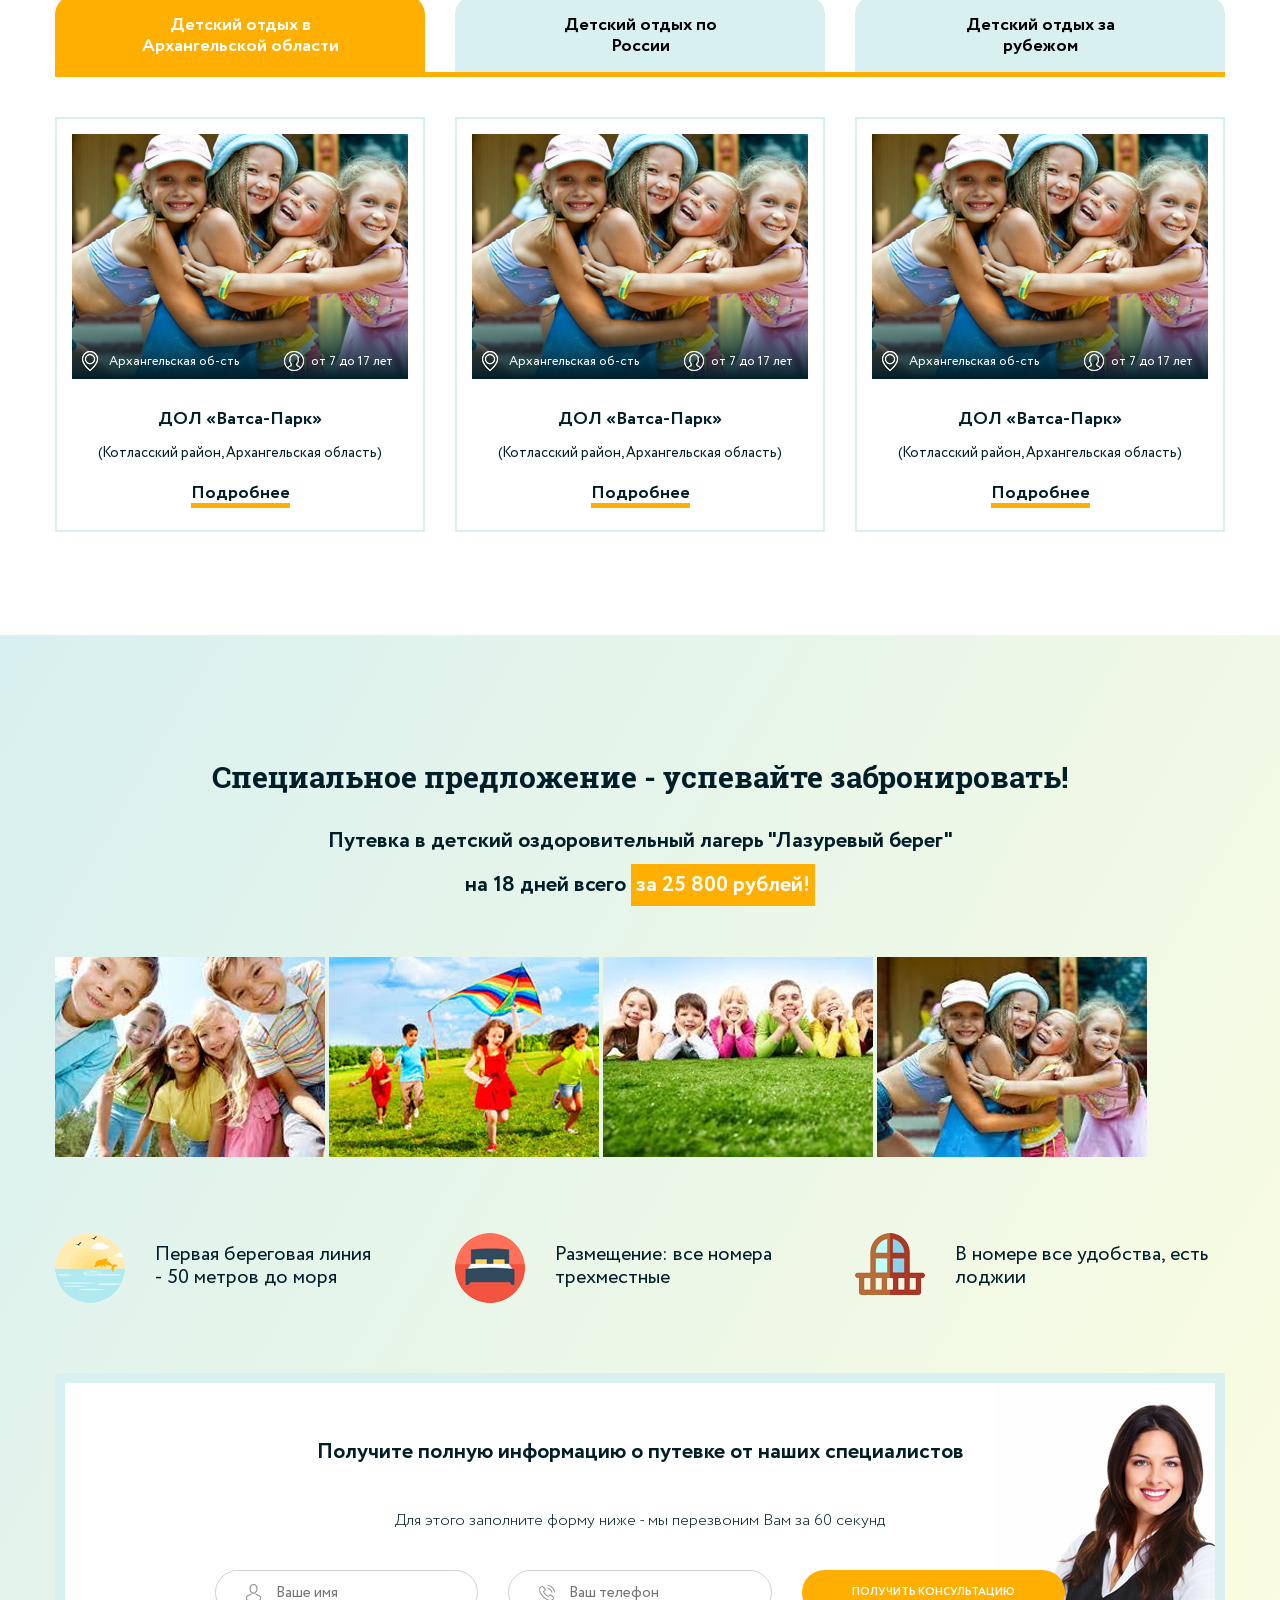
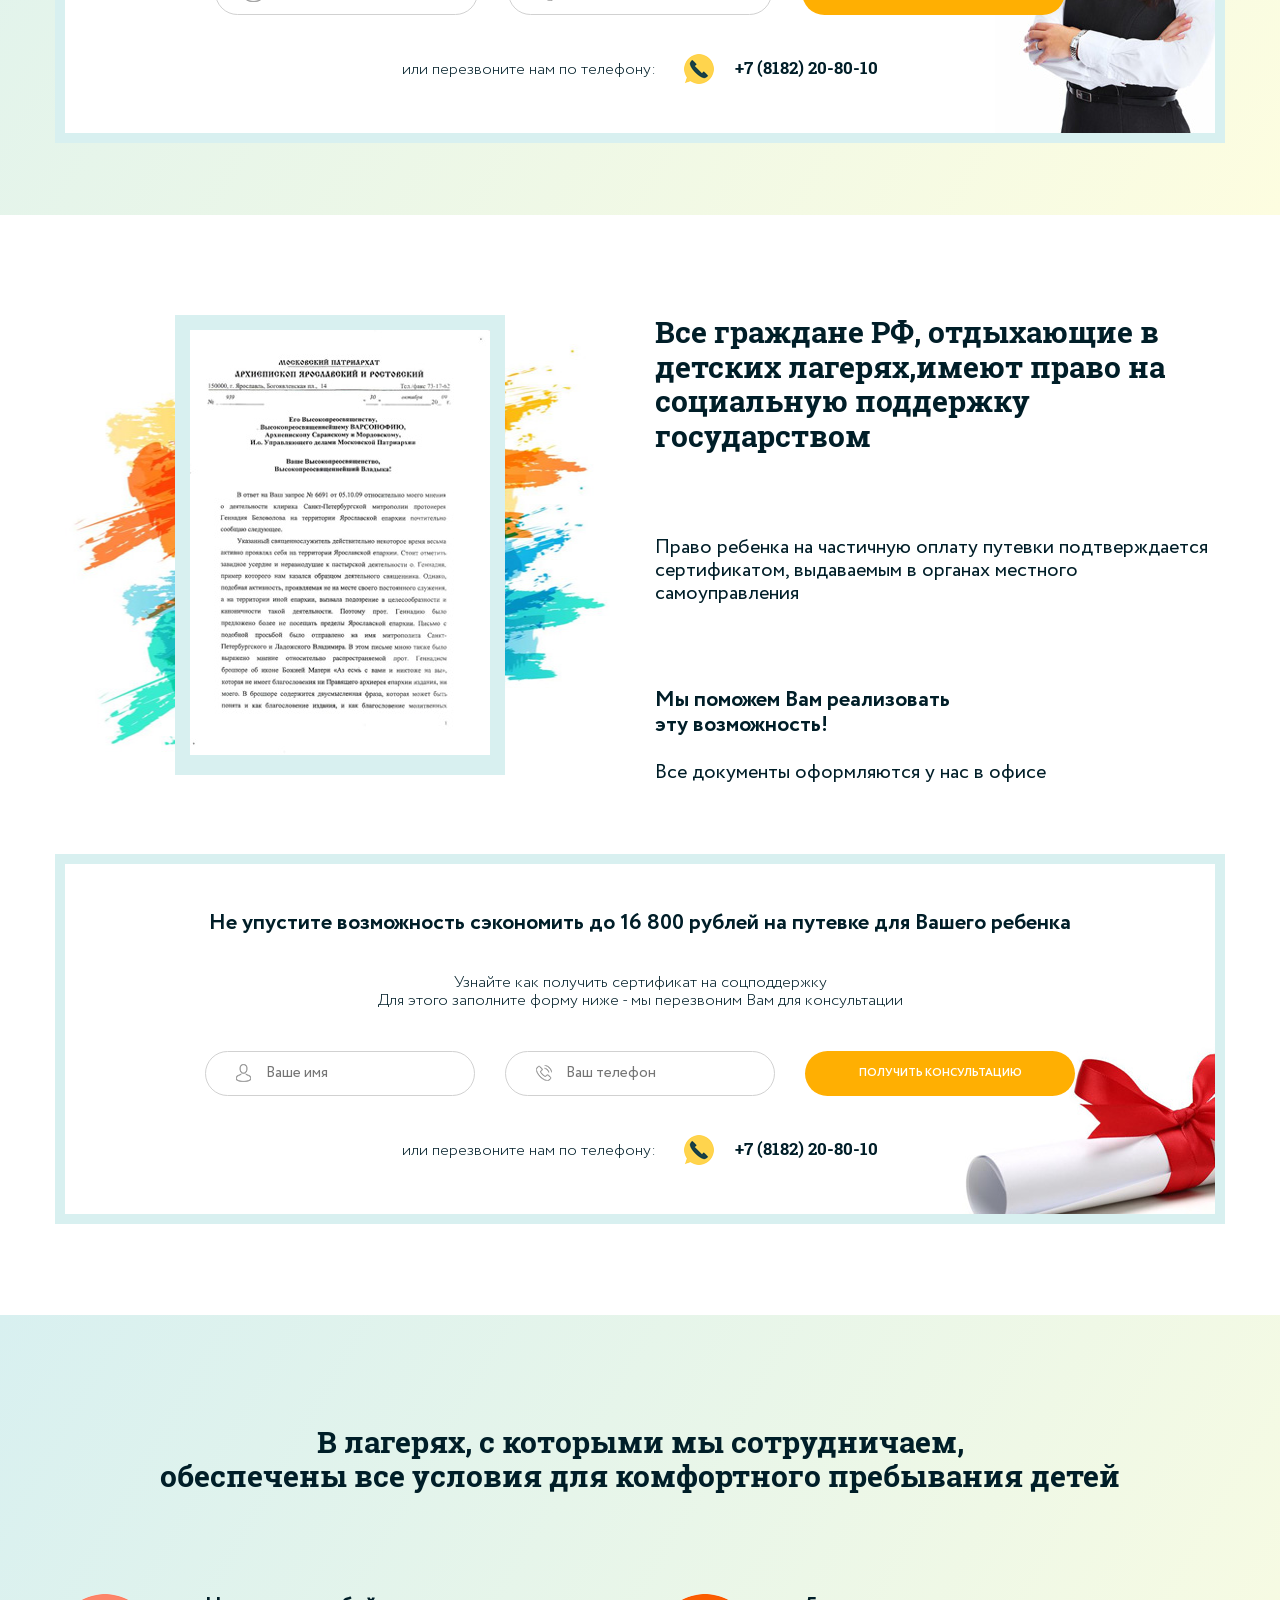
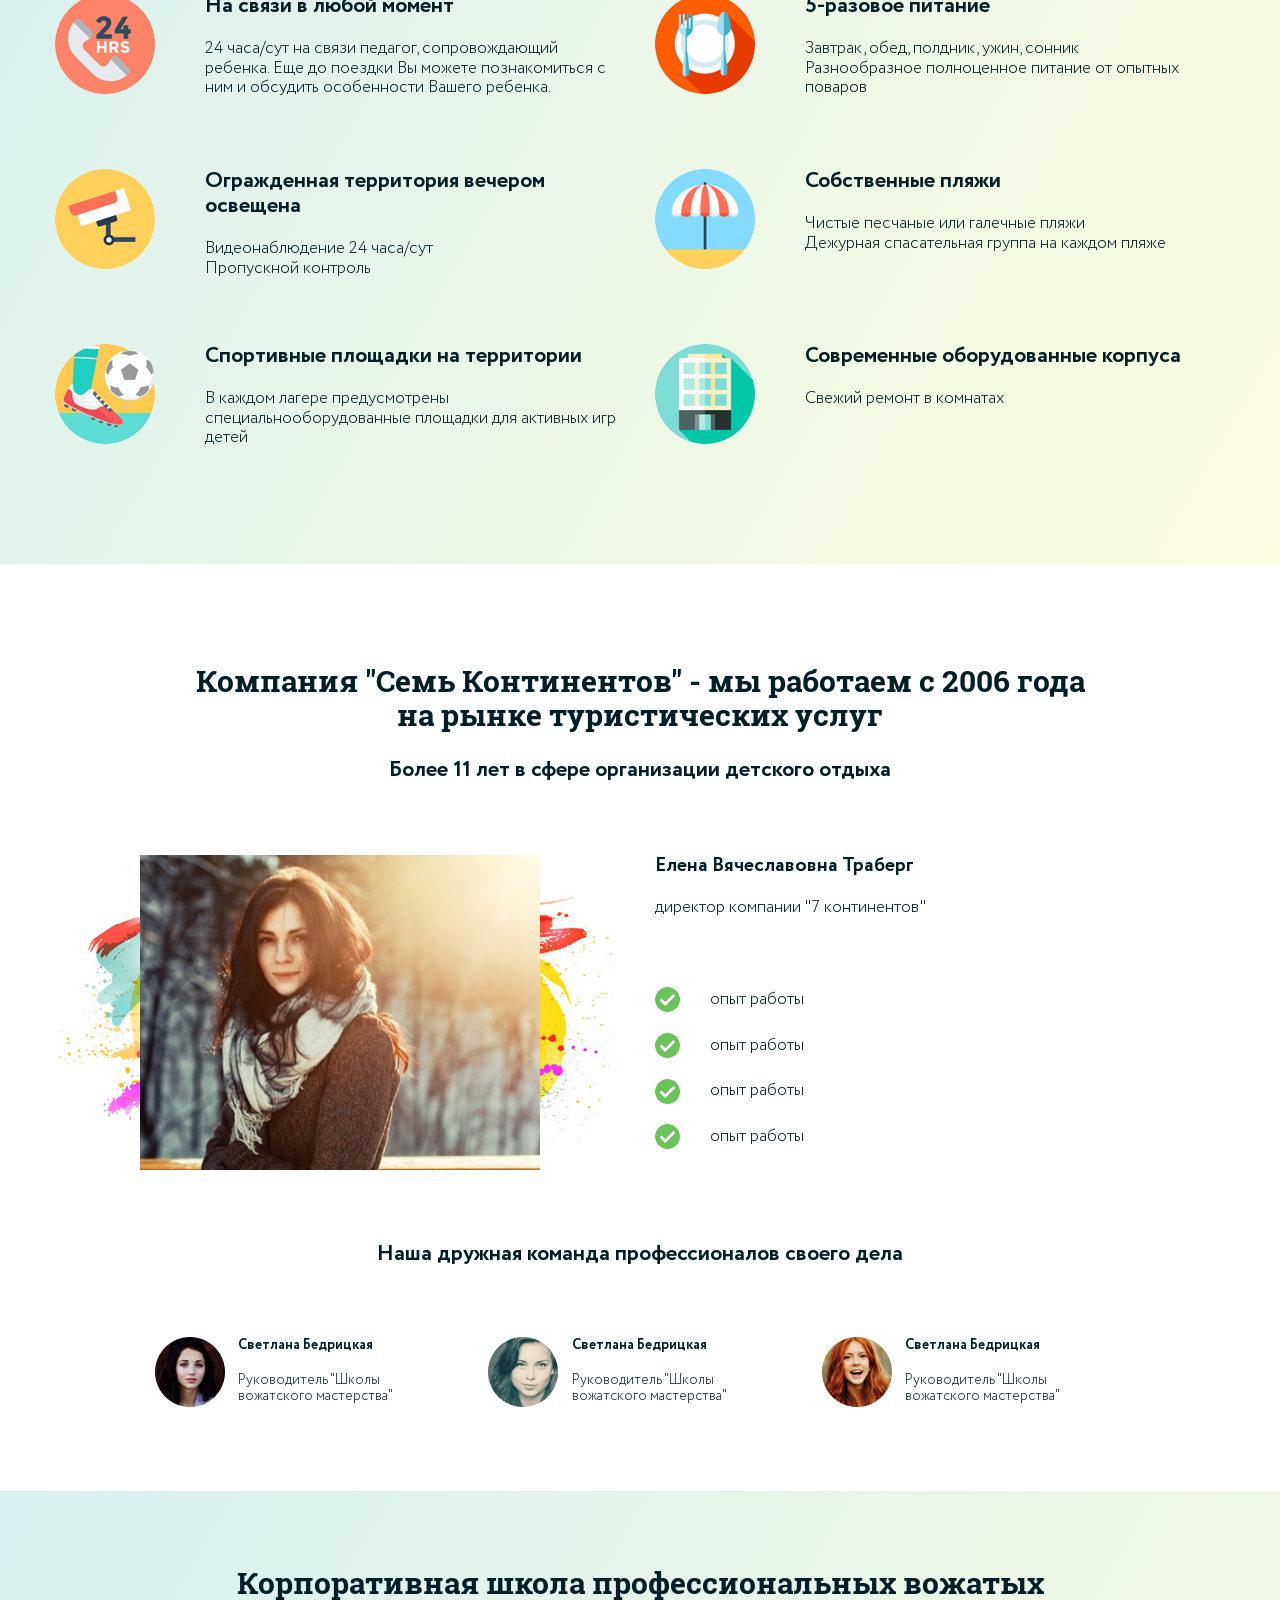
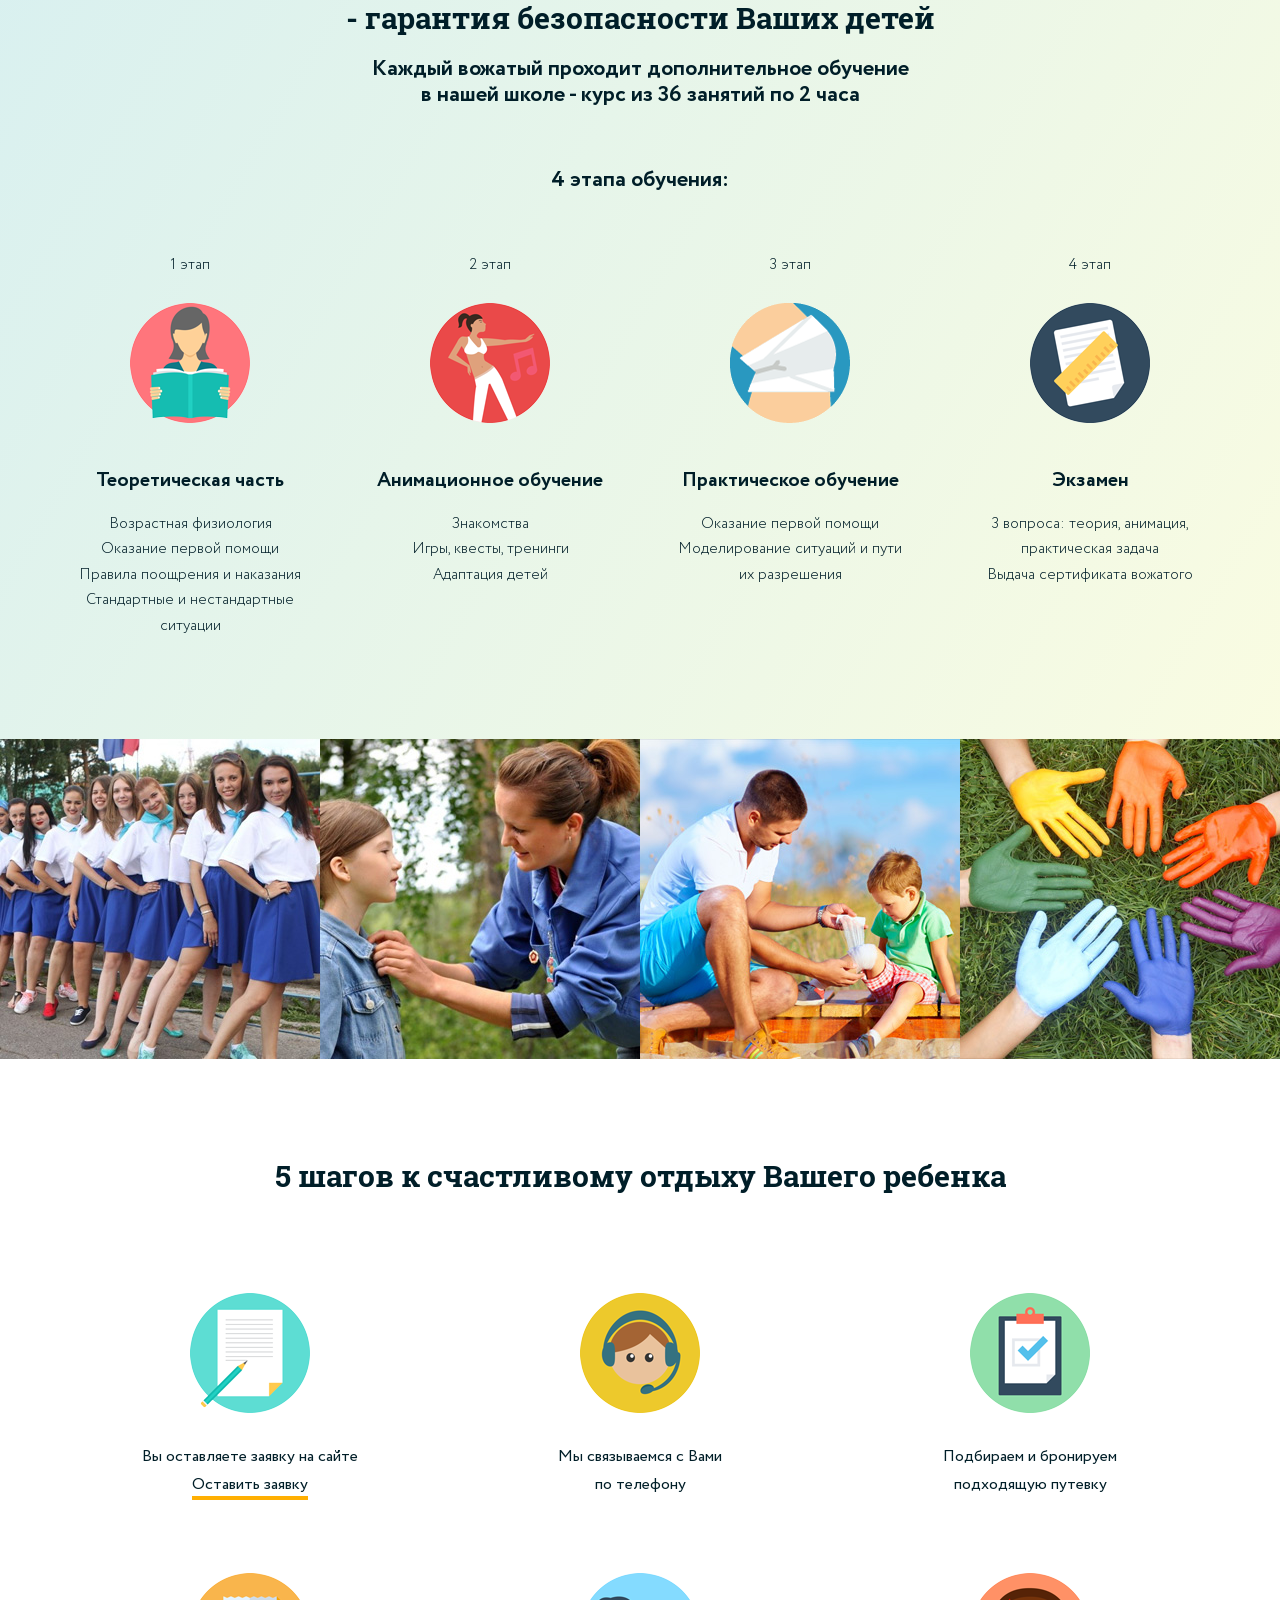
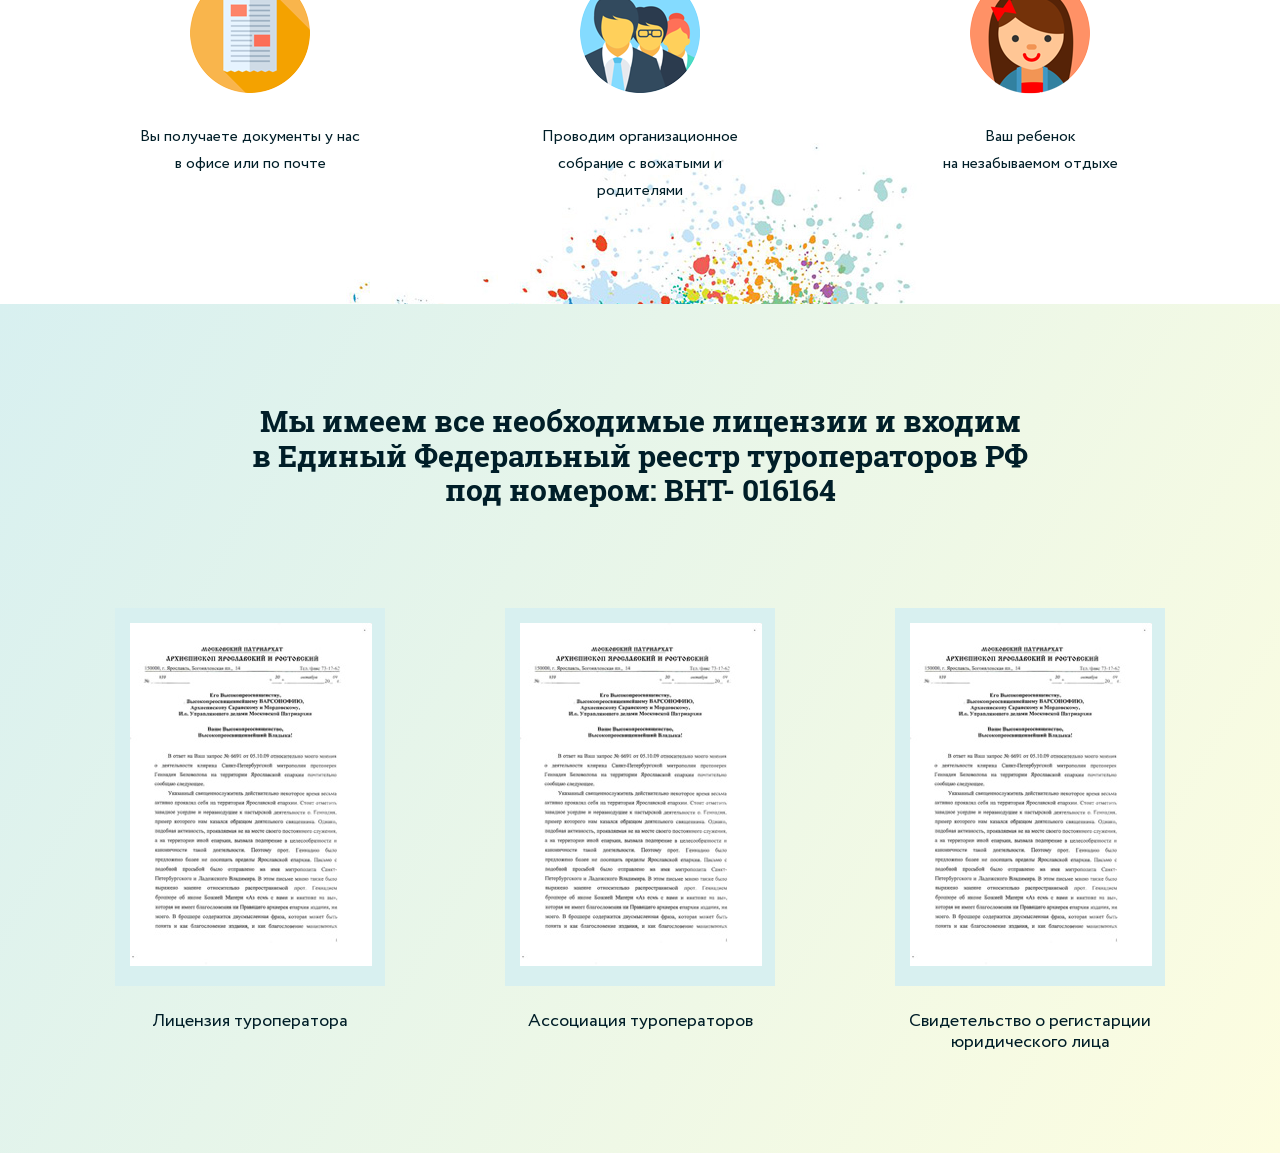
==== commit 99a5d966: "section licence" ====
--- a/index.html
+++ b/index.html
@@ -567,8 +567,8 @@
         </div>
       </div>
     </section>
-    <section>
-      <div class="five-steps">
+    <!-- /.collage -->
+    <section class="five-steps">
         <div class="container">
           <h2 class="section-title">5 шагов к счастливому отдыху Вашего ребенка</h2>
           <div class="five-steps__info-block">
@@ -629,9 +629,48 @@
           <!-- /.five-steps__info-block -->
         </div>
         <!-- /.container -->
-      </div>
-      <!-- /.five-steps -->
-    </section>
+    </section>
+    <!-- /.five-steps -->
+    <section class="license">
+      <div class="container">
+        <h2 class="section-title">Мы имеем все необходимые лицензии и входим<br>
+          в Единый Федеральный реестр туроператоров РФ<br>
+          под номером: ВНТ- 016164</h2>
+          <div class="licence__fresco-docs">
+            <div class="module-grid module-grid-gutters">
+              <div class="module-grid__cell-4">
+                <div class="fresco-docs">
+                  <a href="./images/licence/doc.jpg" class="fresco">
+                    <img src="./images/licence/doc-small.jpg" class="fresco-img" alt="">
+                  </a>
+                </div>
+                <span class="fresco-docs__subtitle">Лицензия туроператора</span>
+              </div>
+              <div class="module-grid__cell-4">
+                <div class="fresco-docs">
+                  <a href="./images/licence/doc.jpg" class="fresco">
+                    <img src="./images/licence/doc-small.jpg" class="fresco-img" alt="">
+                  </a>
+                </div>
+                <span class="fresco-docs__subtitle">Ассоциация туроператоров</span>
+              </div>
+              <div class="module-grid__cell-4">
+                <div class="fresco-docs">
+                  <a href="./images/licence/doc.jpg" class="fresco">
+                    <img src="./images/licence/doc-small.jpg" class="fresco-img" alt="">
+                  </a>
+                </div>
+                <span class="fresco-docs__subtitle">Свидетельство о регистарции<br>
+                  юридического лица
+                </span>
+              </div>
+            </div>
+          </div>
+          <!-- /.licence__fresco-docs -->
+      </div>
+      <!-- /.container -->
+    </section>
+    <!-- /.documents -->
 
     <script src="./libs/jquery-3.4.1.min.js"></script>
     <script src="./libs/fresco/js/fresco/fresco.js"></script>
--- a/css/style.css
+++ b/css/style.css
@@ -682,6 +682,26 @@
   background-position: top center;
 }
 
+/* license section */
+.license {
+  padding: 75px 0 100px;
+  background: linear-gradient(120deg, #d8f0f0, #fdfde0);
+}
+.licence__fresco-docs {
+  margin-top: 100px;
+}
+.fresco-docs__subtitle {
+  display: block;
+  margin-top: 25px;
+  font-size: 18px;
+  font-weight: 400;
+  text-align: center;
+}
+.licence__fresco-docs .fresco-docs {
+  width: 270px;
+  margin: 0 auto;
+}
+
 @media (max-width: 1199px) {
   .container {
     max-width: 1100px;
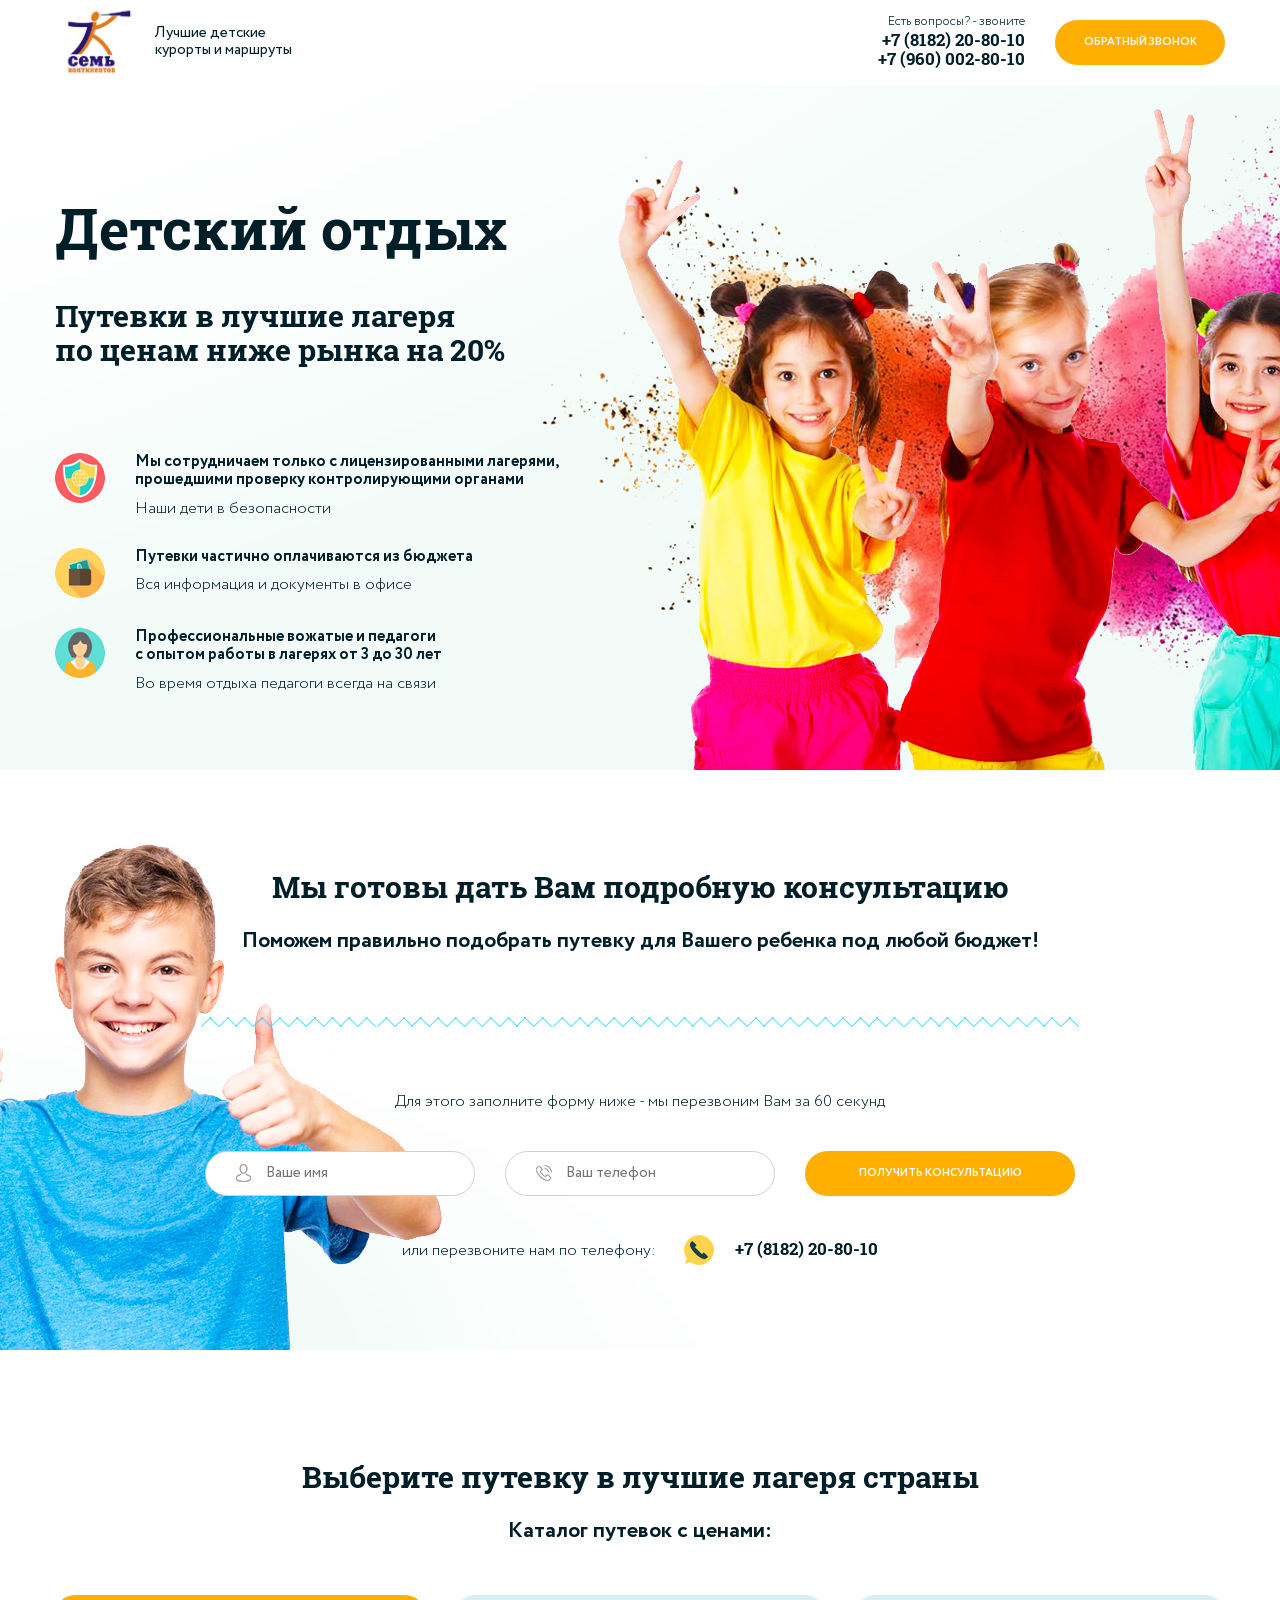
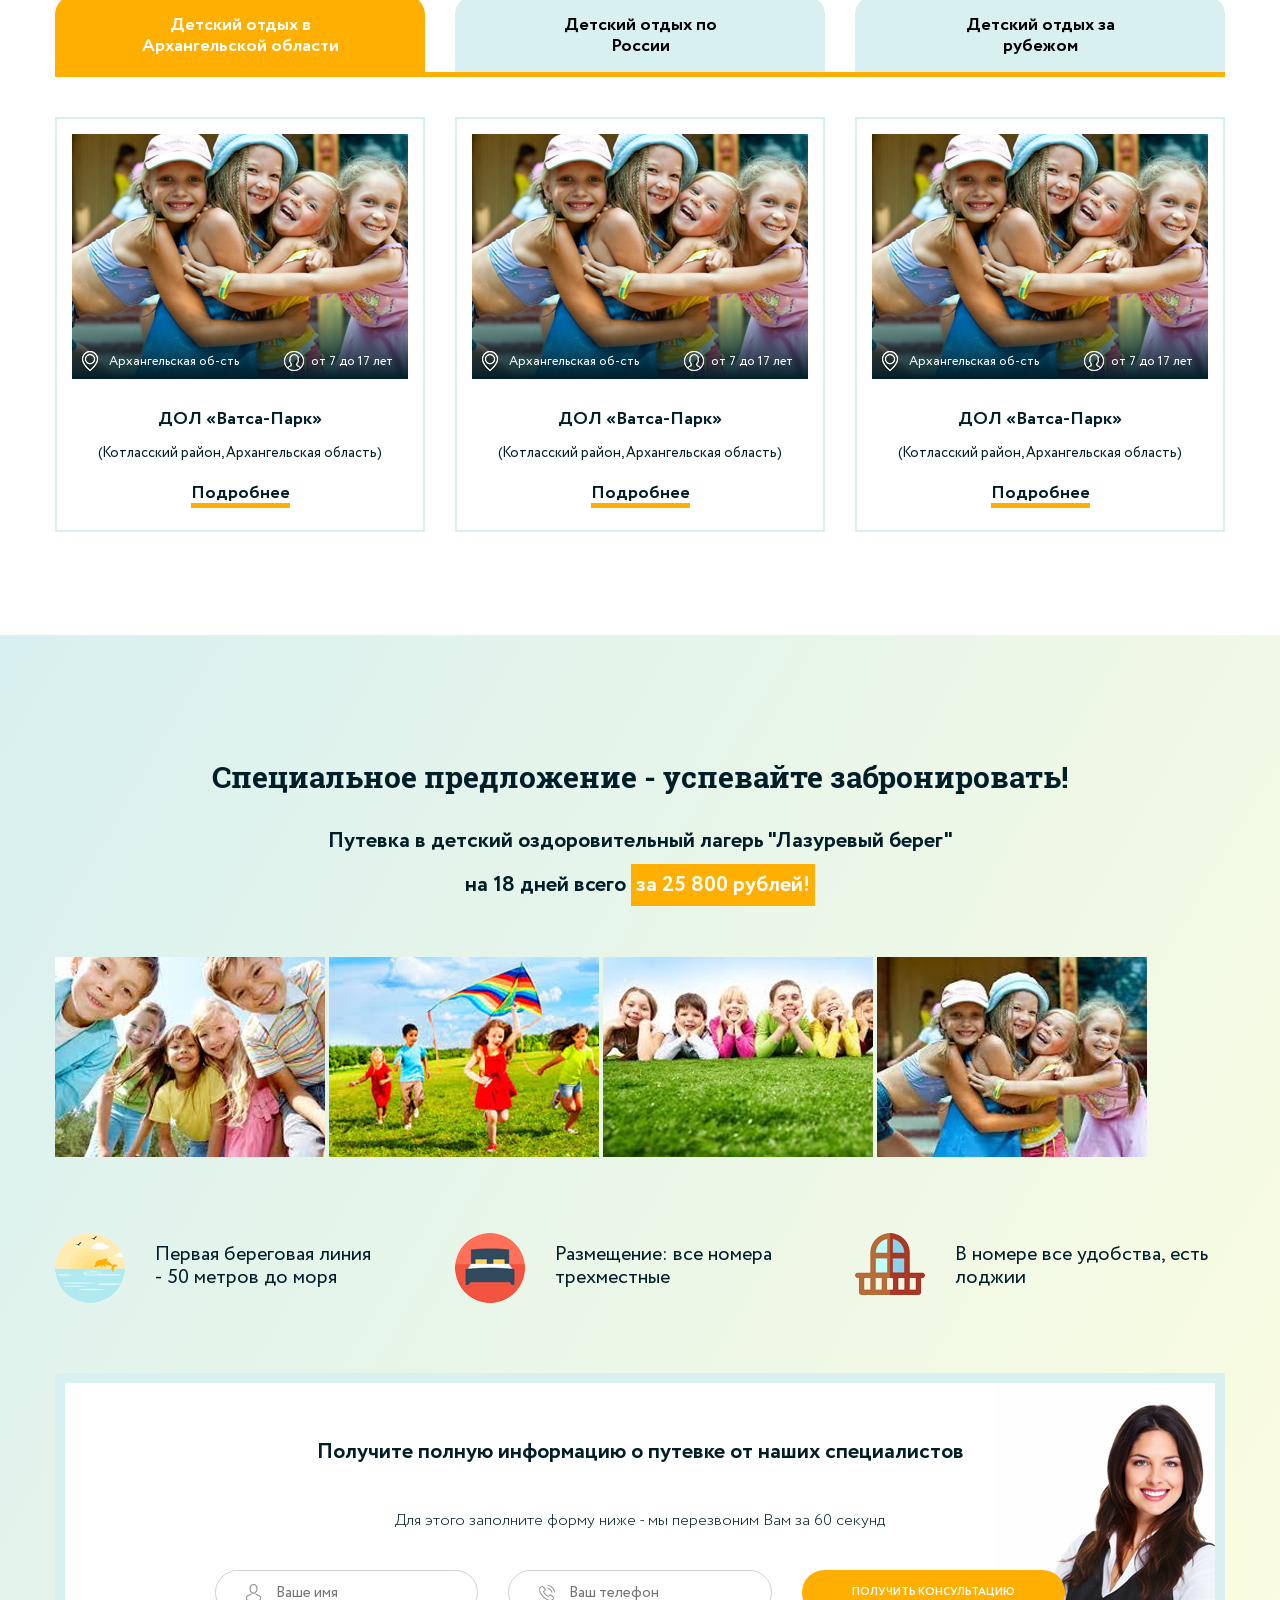
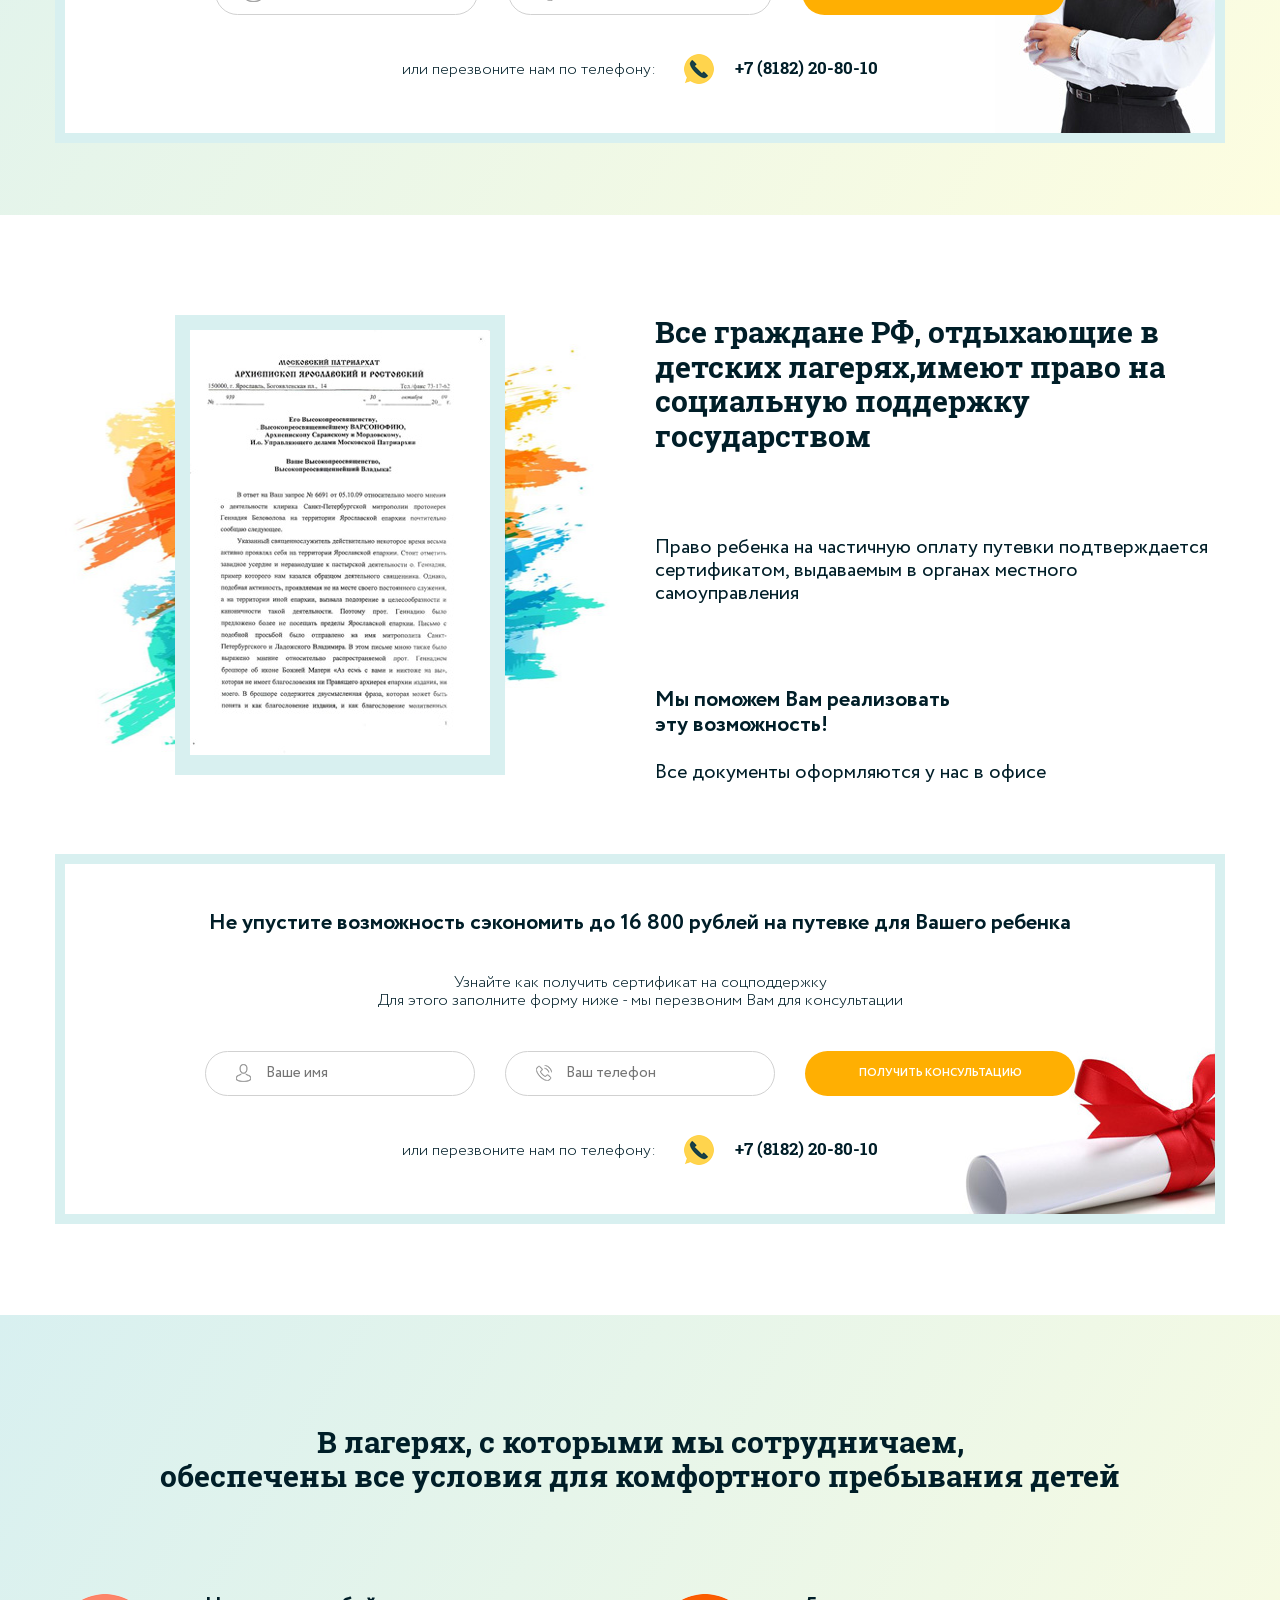
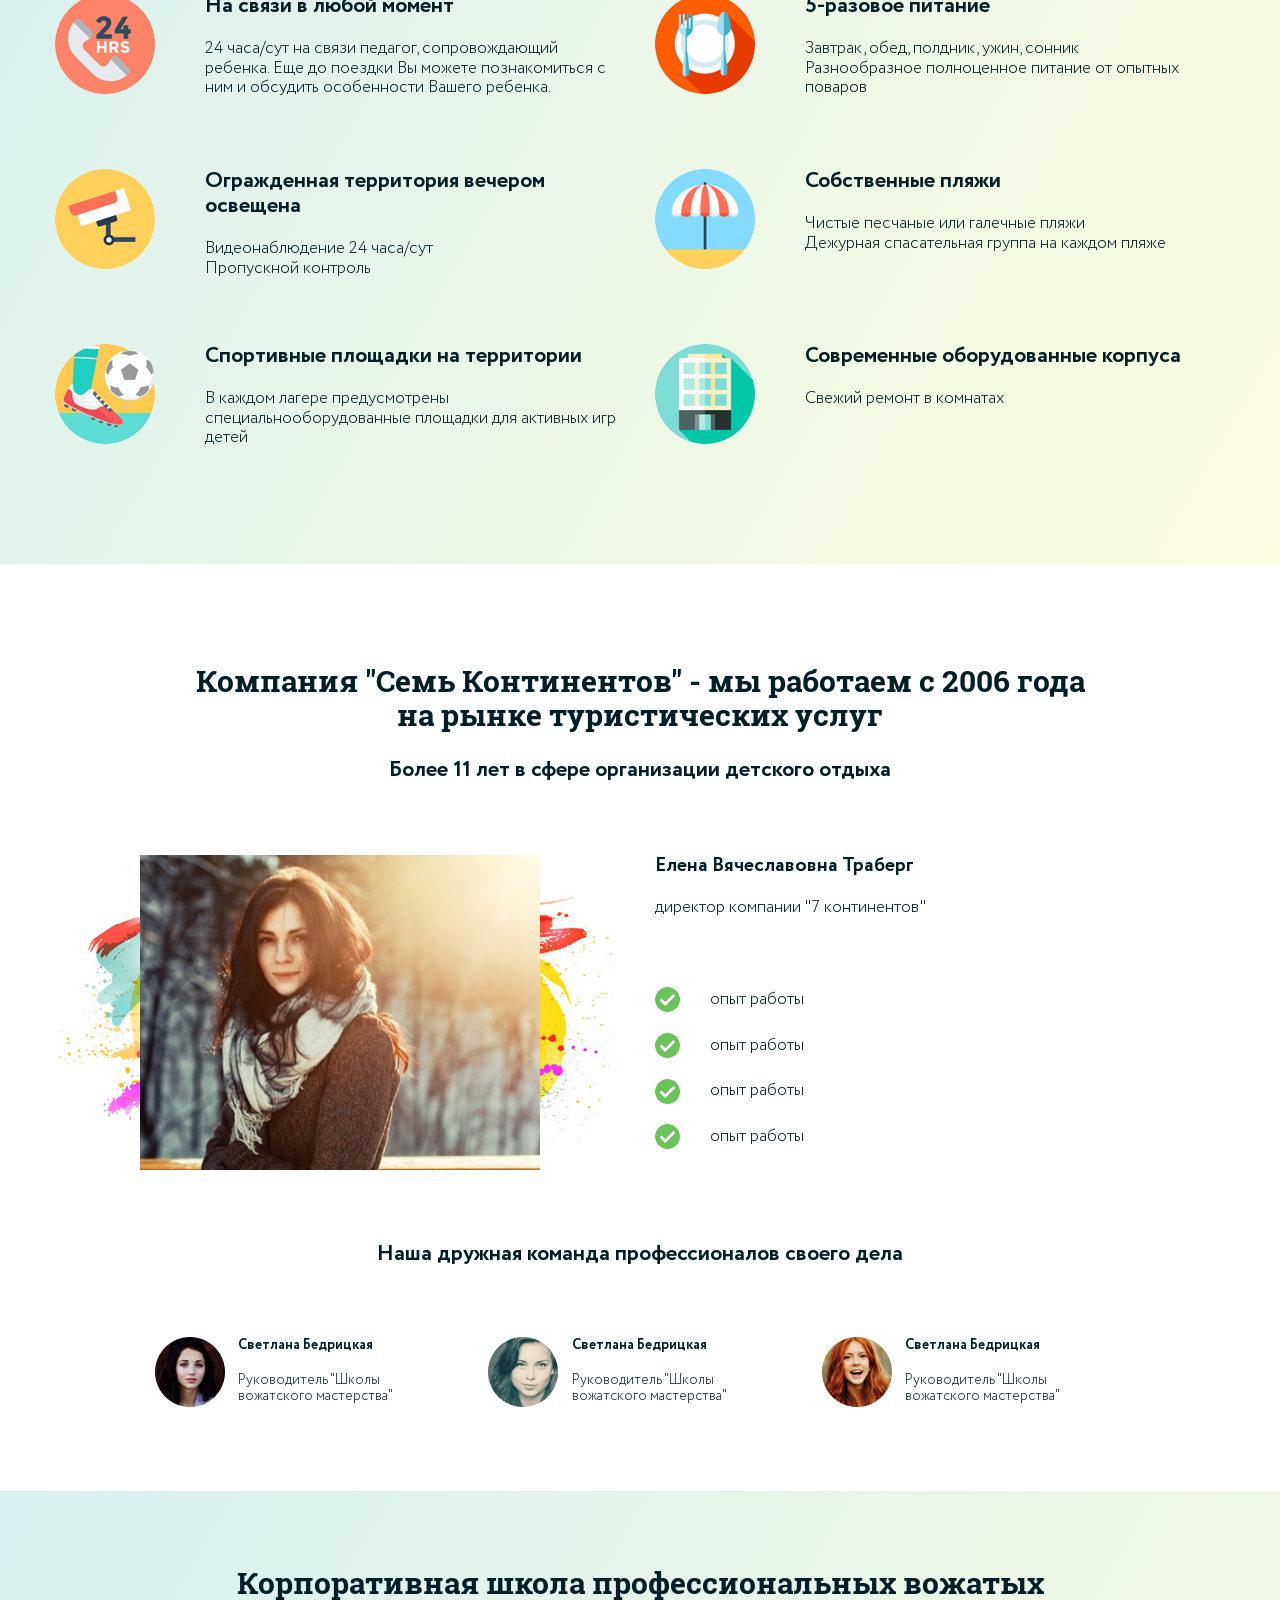
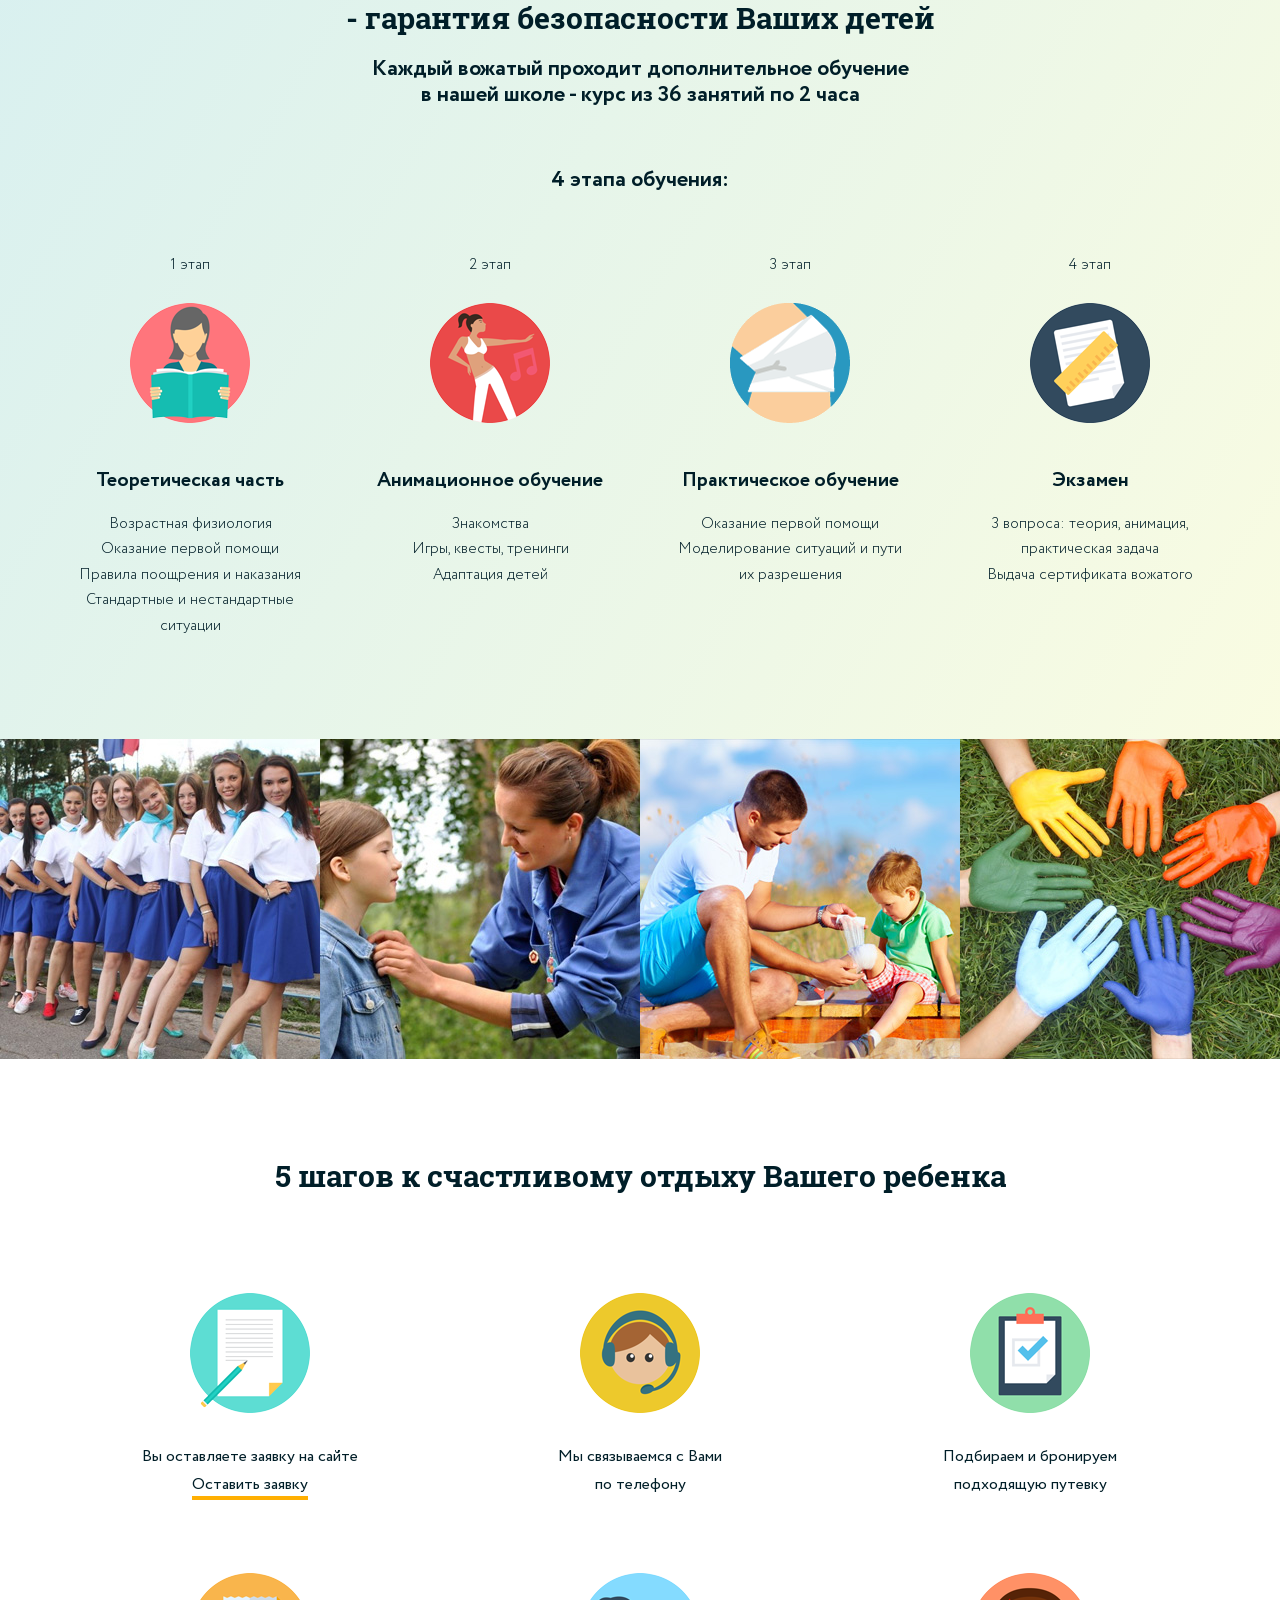
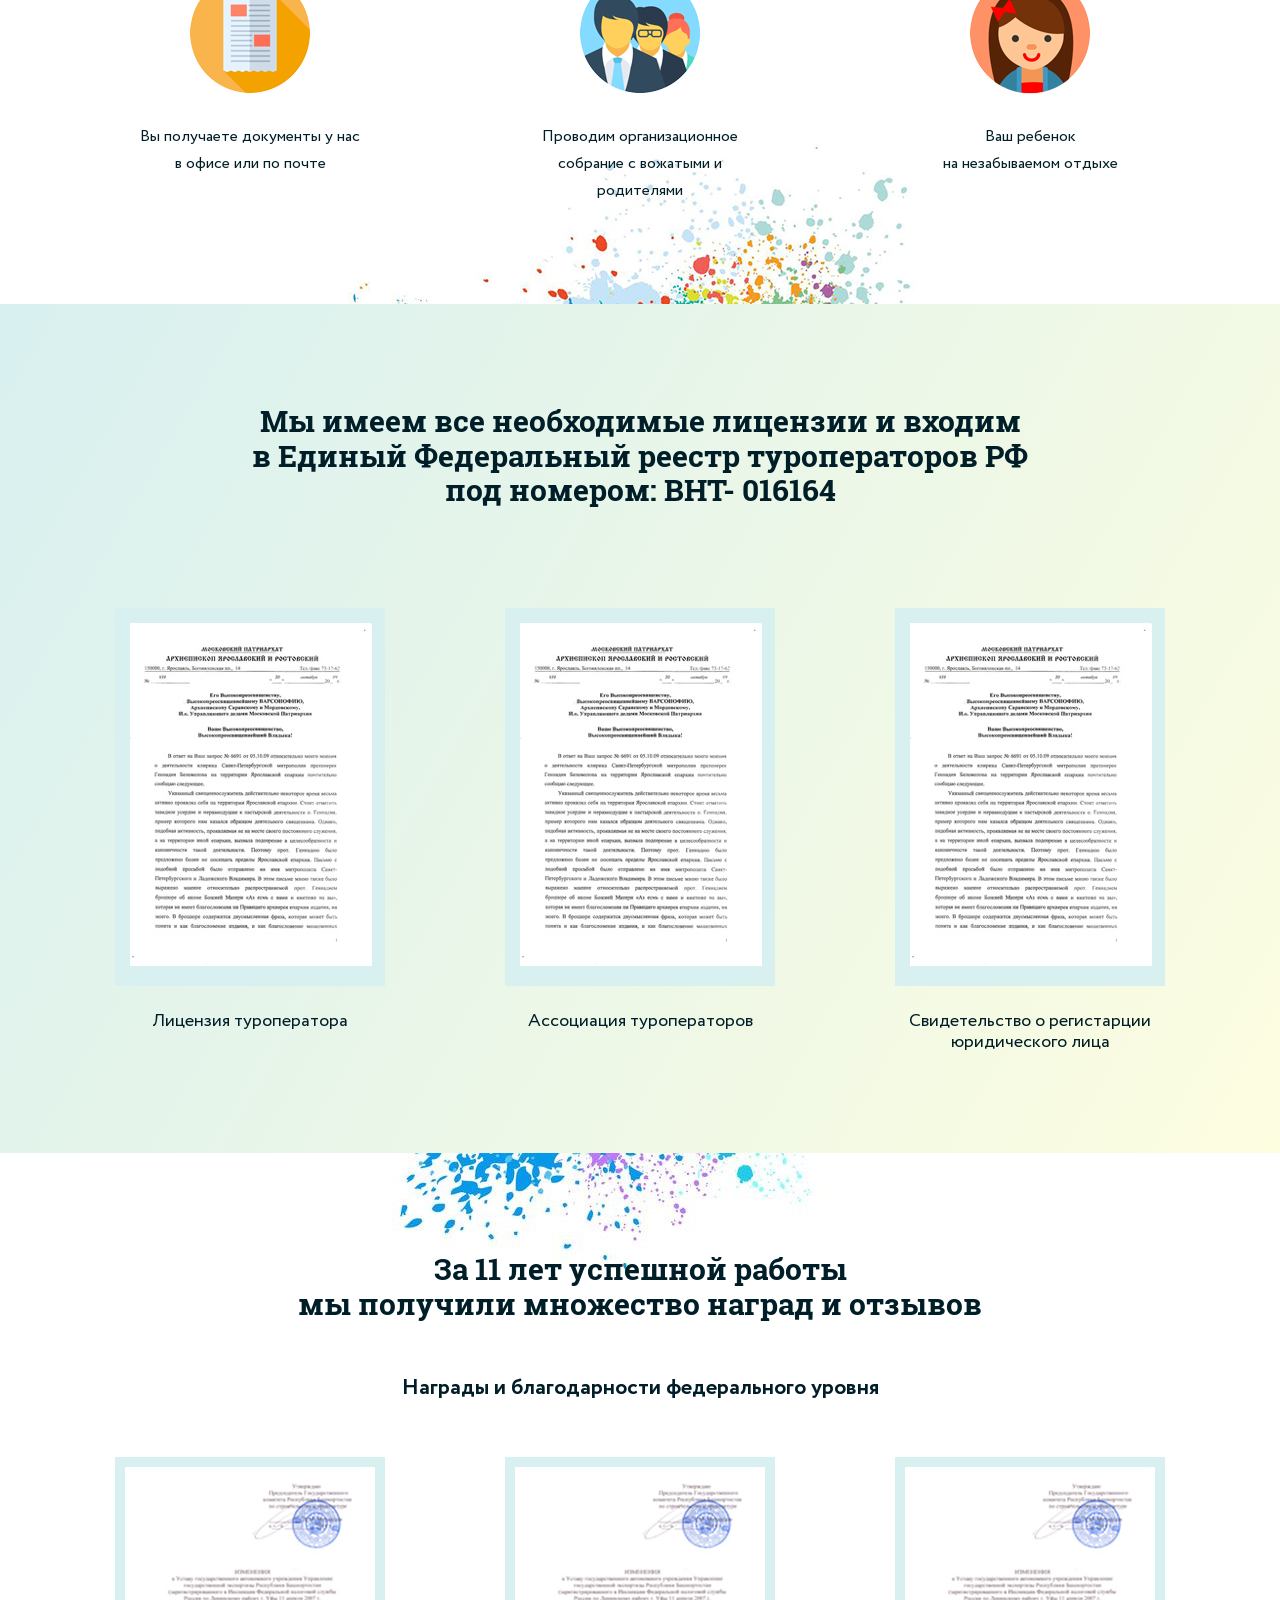
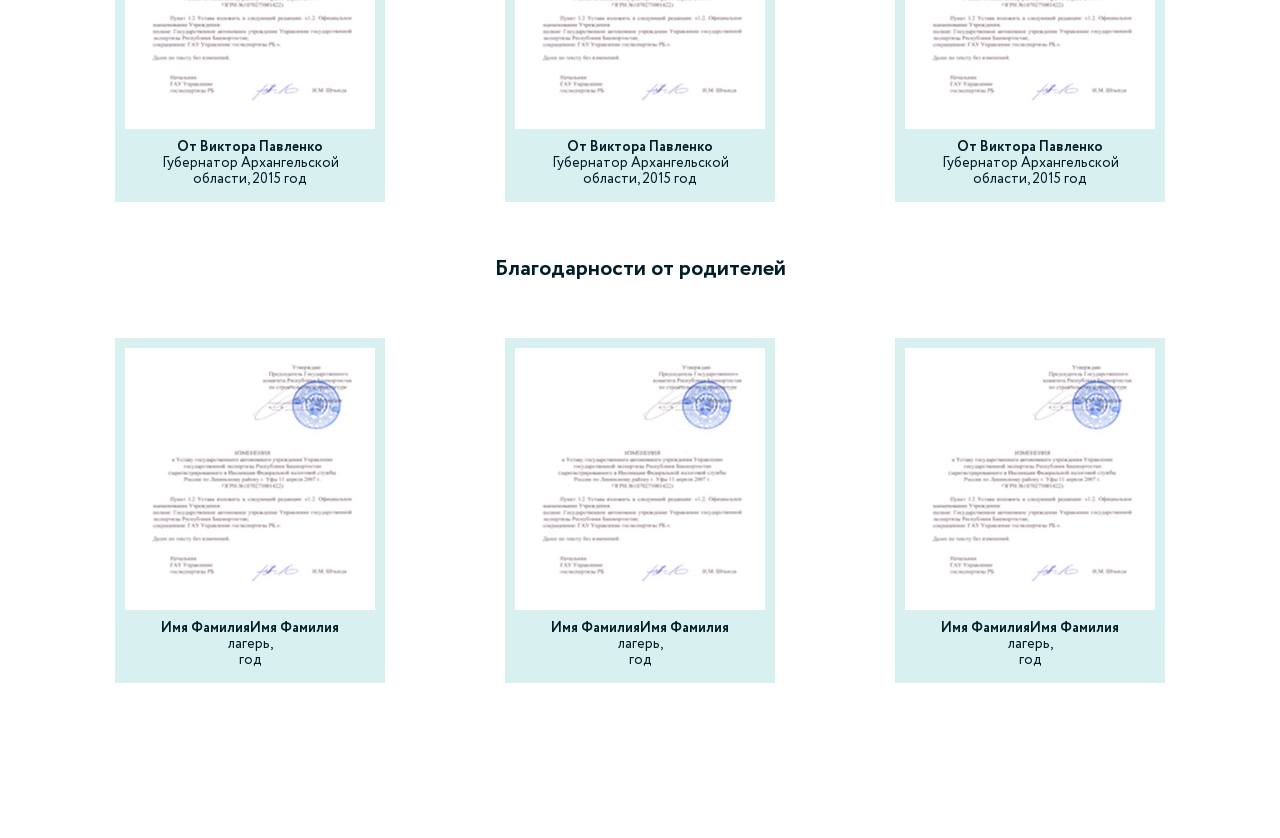
==== commit ea497b9f: "section documents" ====
--- a/index.html
+++ b/index.html
@@ -670,6 +670,99 @@
       </div>
       <!-- /.container -->
     </section>
+    <!-- /.license -->
+    <section class="documents">
+      <div class="container">
+        <h2 class="section-title">За 11 лет успешной работы<br>
+          мы получили множество наград и отзывов
+        </h2>
+        <h3 class="section-secondary-title">Награды и благодарности федерального уровня</h3>
+        <div class="documents__fresco-docs">
+          <div class="module-grid module-grid-gutters">
+            <div class="module-grid__cell-4">
+              <div class="fresco-docs">
+                <a href="./images/documents/doc.jpg" class="fresco">
+                  <img src="./images/documents/doc-small.jpg" class="fresco-img" alt="">
+                </a>
+                <span class="fresco-docs__subtitle">
+                  <strong>От Виктора Павленко</strong><br>
+                  Губернатор Архангельской<br>
+                  области, 2015 год
+                </span>
+              </div>
+            </div>
+            <div class="module-grid__cell-4">
+              <div class="fresco-docs">
+                <a href="./images/documents/doc.jpg" class="fresco">
+                  <img src="./images/documents/doc-small.jpg" class="fresco-img" alt="">
+                </a>
+                <span class="fresco-docs__subtitle">
+                  <strong>От Виктора Павленко</strong><br>
+                  Губернатор Архангельской<br>
+                  области, 2015 год
+                </span>
+              </div>
+            </div>
+            <div class="module-grid__cell-4">
+              <div class="fresco-docs">
+                <a href="./images/documents/doc.jpg" class="fresco">
+                  <img src="./images/documents/doc-small.jpg" class="fresco-img" alt="">
+                </a>
+                <span class="fresco-docs__subtitle">
+                  <strong>От Виктора Павленко</strong><br>
+                  Губернатор Архангельской<br>
+                  области, 2015 год
+                </span>
+              </div>
+            </div>
+          </div>
+        </div>
+        <!-- /.documents__fresco-docs -->
+        <h3 class="section-secondary-title">Благодарности от родителей</h3>
+        <div class="documents__fresco-docs">
+          <div class="module-grid module-grid-gutters">
+            <div class="module-grid__cell-4">
+              <div class="fresco-docs">
+                <a href="./images/documents/doc.jpg" class="fresco">
+                  <img src="./images/documents/doc-small.jpg" class="fresco-img" alt="">
+                </a>
+                <span class="fresco-docs__subtitle">
+                  <strong>Имя ФамилияИмя Фамилия</strong><br>
+                  лагерь,<br>
+                  год
+                </span>
+              </div>
+            </div>
+            <div class="module-grid__cell-4">
+              <div class="fresco-docs">
+                <a href="./images/documents/doc.jpg" class="fresco">
+                  <img src="./images/documents/doc-small.jpg" class="fresco-img" alt="">
+                </a>
+                <span class="fresco-docs__subtitle">
+                  <strong>Имя ФамилияИмя Фамилия</strong><br>
+                  лагерь,<br>
+                  год
+                </span>
+              </div>
+            </div>
+            <div class="module-grid__cell-4">
+              <div class="fresco-docs">
+                <a href="./images/documents/doc.jpg" class="fresco">
+                  <img src="./images/documents/doc-small.jpg" class="fresco-img" alt="">
+                </a>
+                <span class="fresco-docs__subtitle">
+                  <strong>Имя ФамилияИмя Фамилия</strong><br>
+                  лагерь,<br>
+                  год
+                </span>
+              </div>
+            </div>
+          </div>
+        </div>
+        <!-- /.documents__fresco-docs -->
+      </div>
+      <!-- /.container -->
+    </section>
     <!-- /.documents -->
 
     <script src="./libs/jquery-3.4.1.min.js"></script>
--- a/css/style.css
+++ b/css/style.css
@@ -690,16 +690,39 @@
 .licence__fresco-docs {
   margin-top: 100px;
 }
-.fresco-docs__subtitle {
+.licence__fresco-docs .fresco-docs__subtitle {
   display: block;
   margin-top: 25px;
   font-size: 18px;
   font-weight: 400;
   text-align: center;
 }
-.licence__fresco-docs .fresco-docs {
+.licence__fresco-docs .fresco-docs,
+.documents__fresco-docs .fresco-docs {
   width: 270px;
   margin: 0 auto;
+}
+
+/* documents section */
+.documents {
+  padding: 75px 0 100px;
+  background: url(../images/documents/documents-bg.jpg) no-repeat top center;
+}
+.documents .section-title {
+  margin-bottom: 55px;
+}
+.documents__fresco-docs {
+  margin: 55px 0;
+}
+.documents__fresco-docs .fresco-docs {
+  padding: 10px;
+}
+.documents__fresco-docs .fresco-docs__subtitle {
+  display: block;
+  text-align: center;
+  margin: 5px 0;
+  font-size: 14px;
+  font-weight: 400;
 }
 
 @media (max-width: 1199px) {
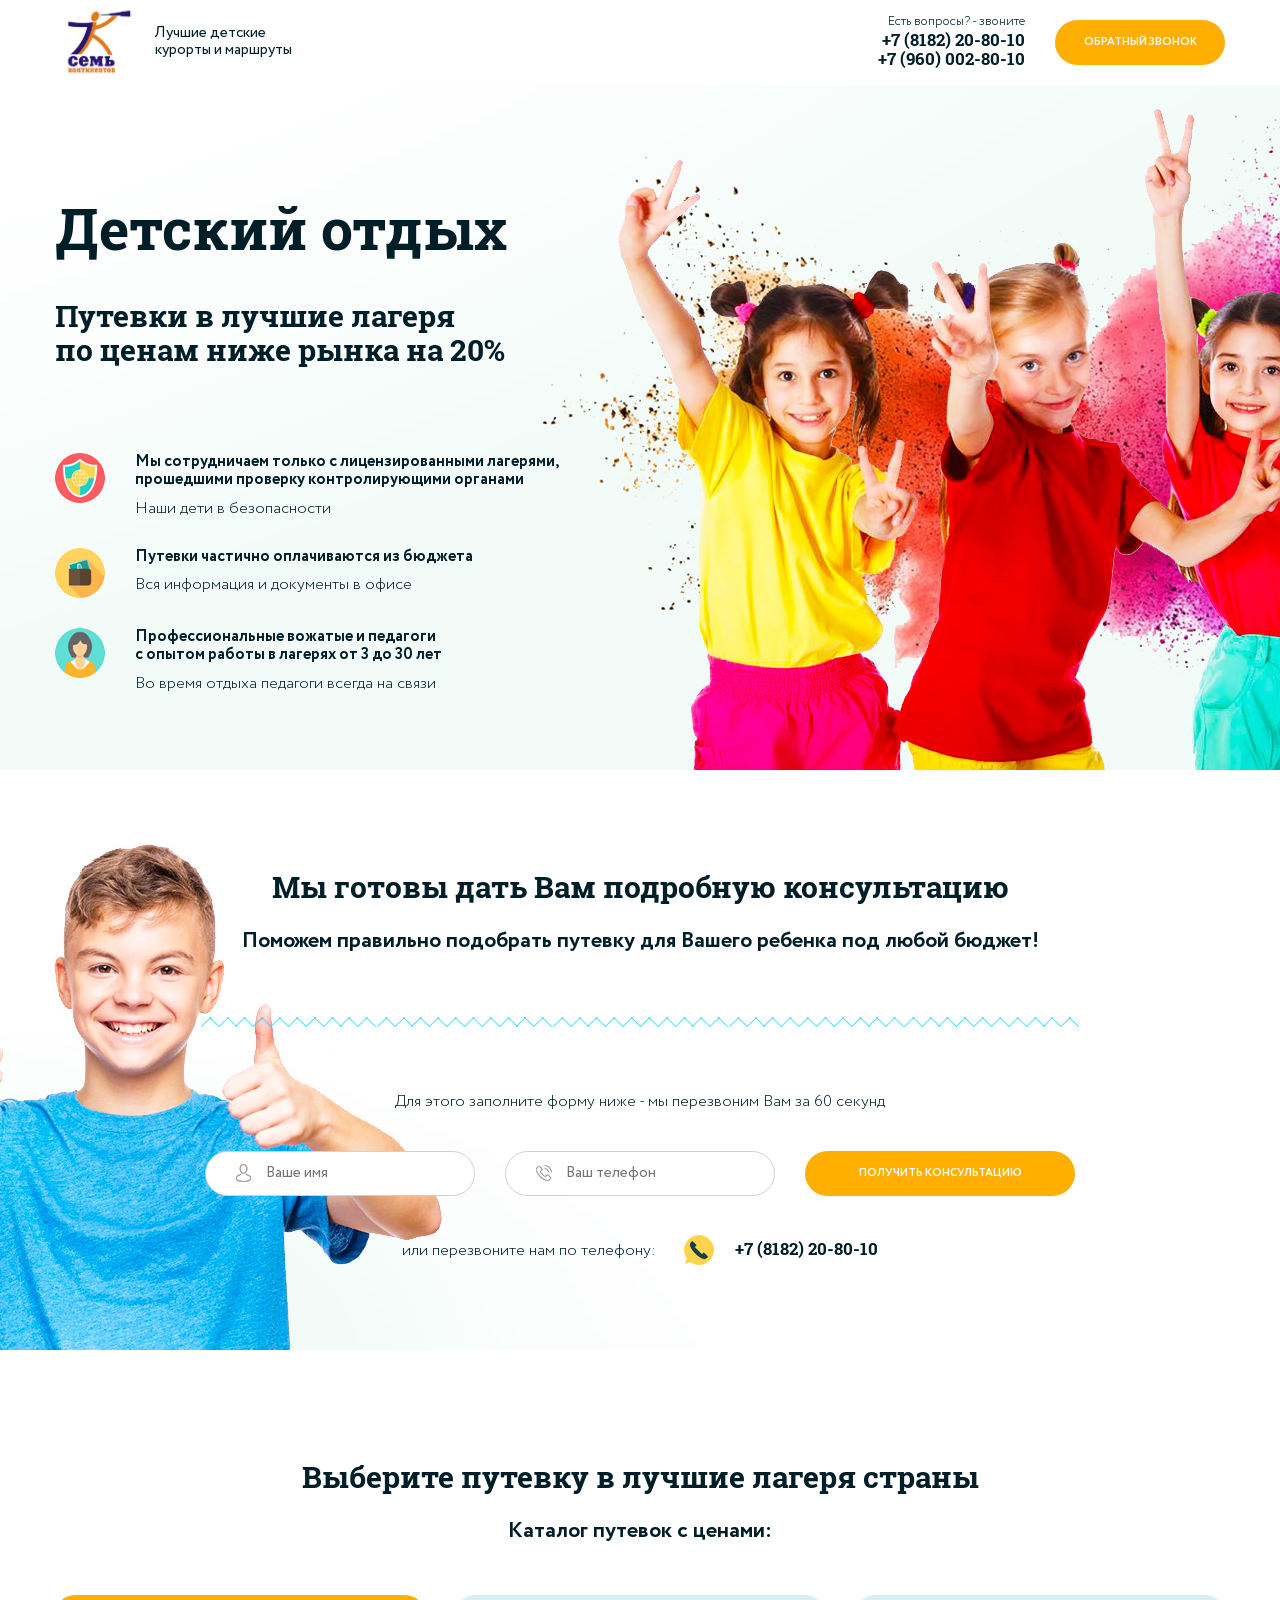
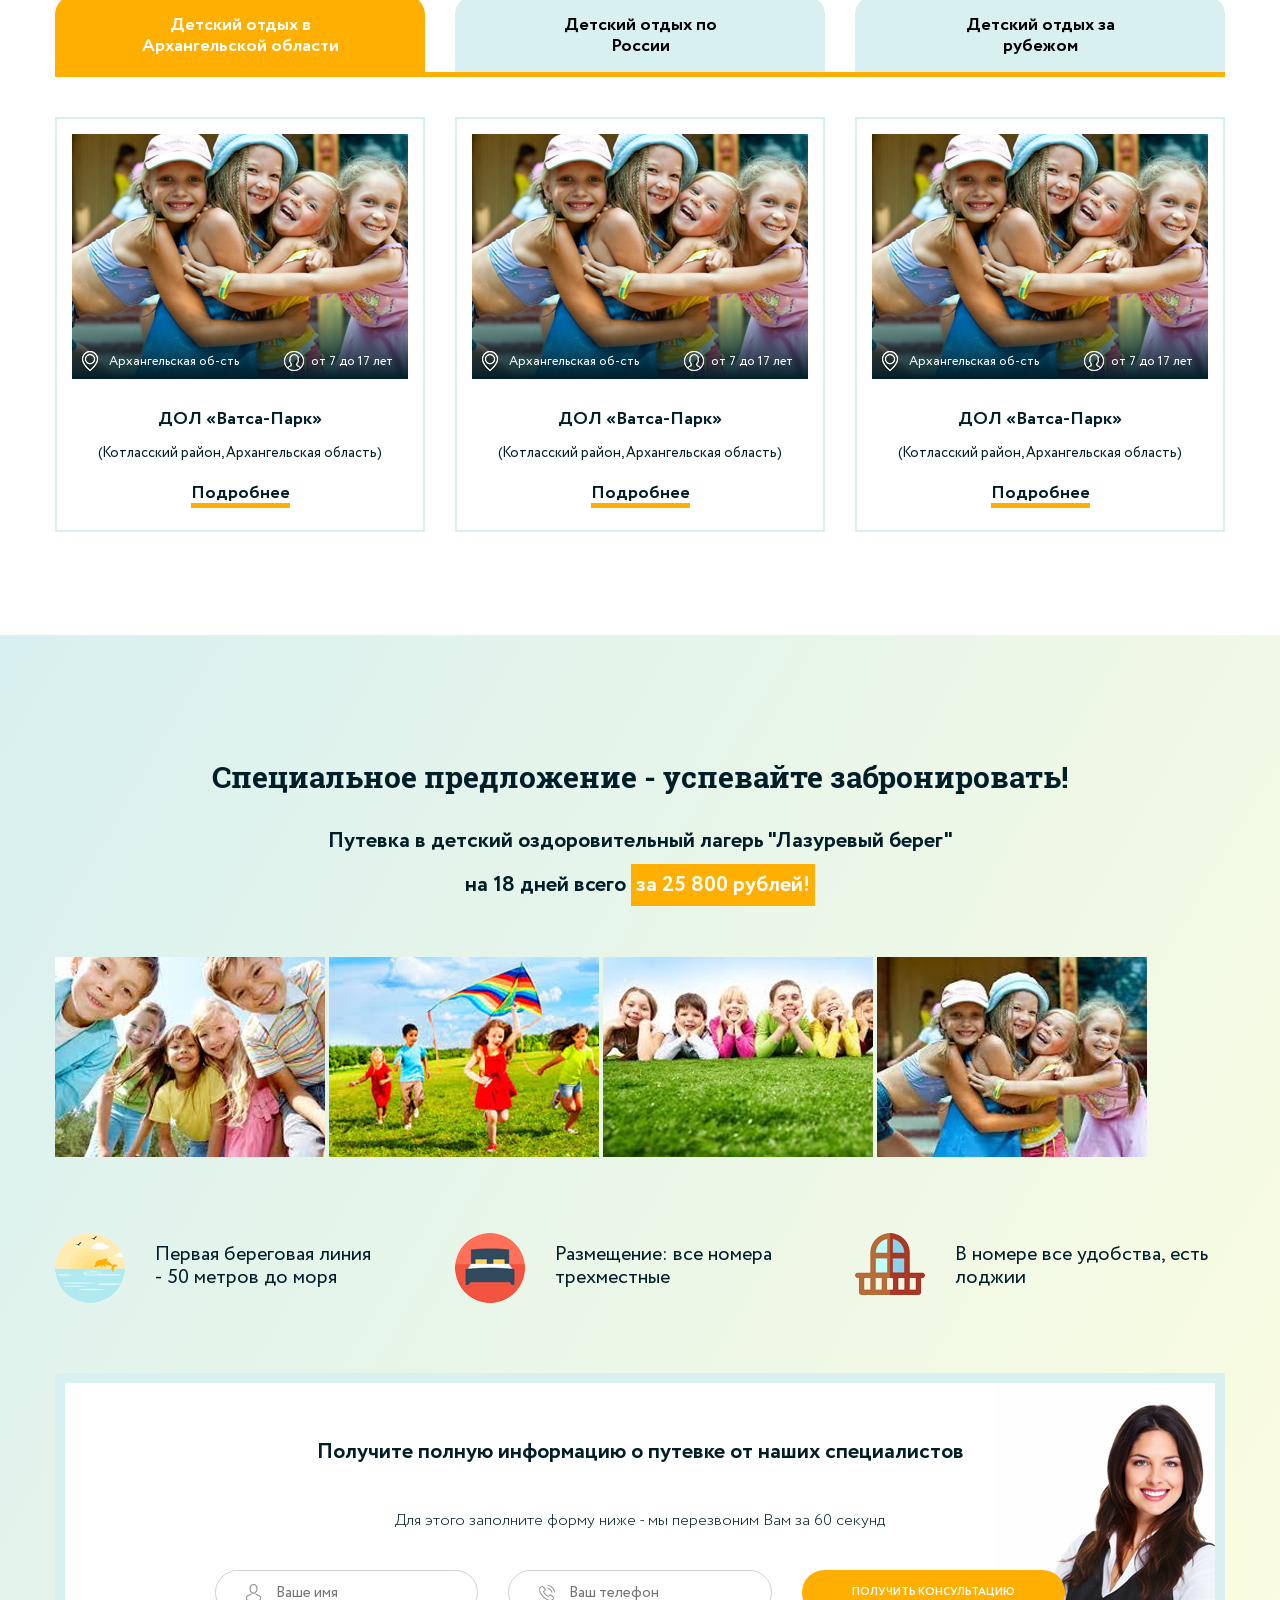
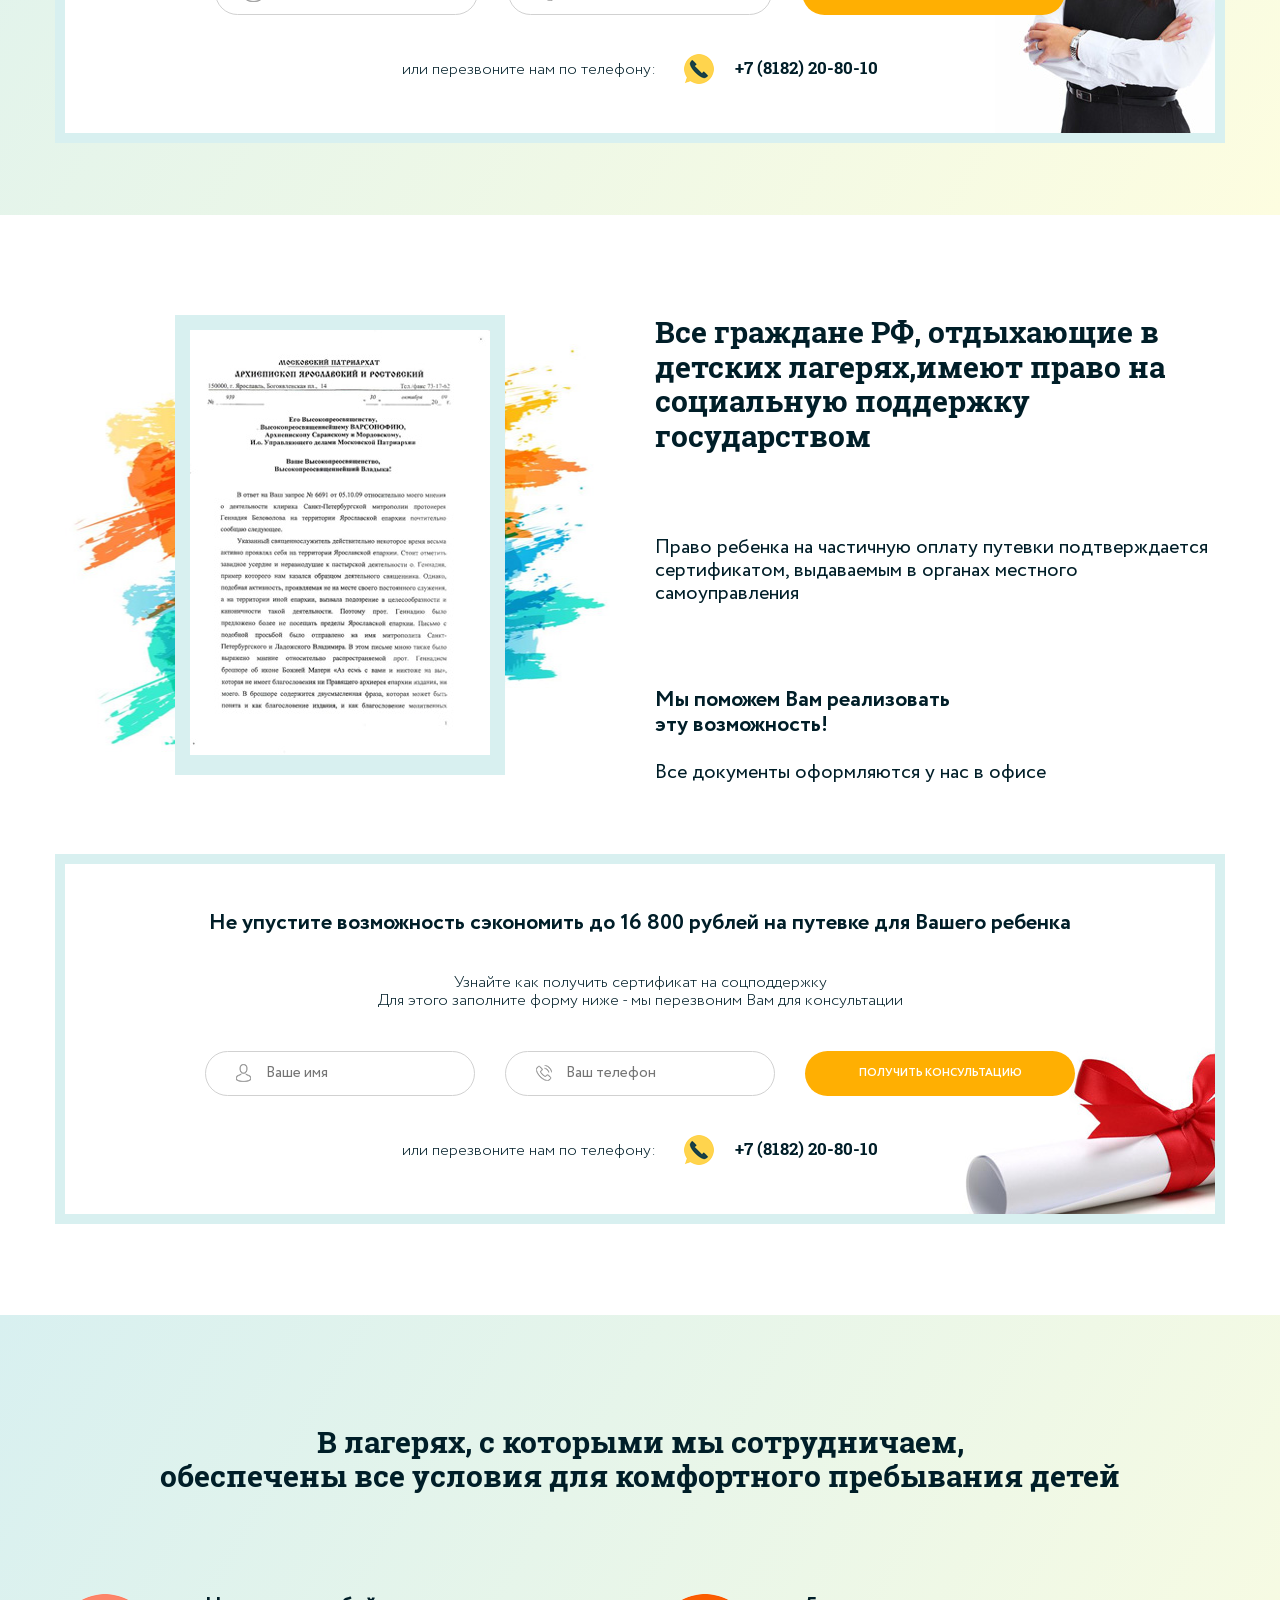
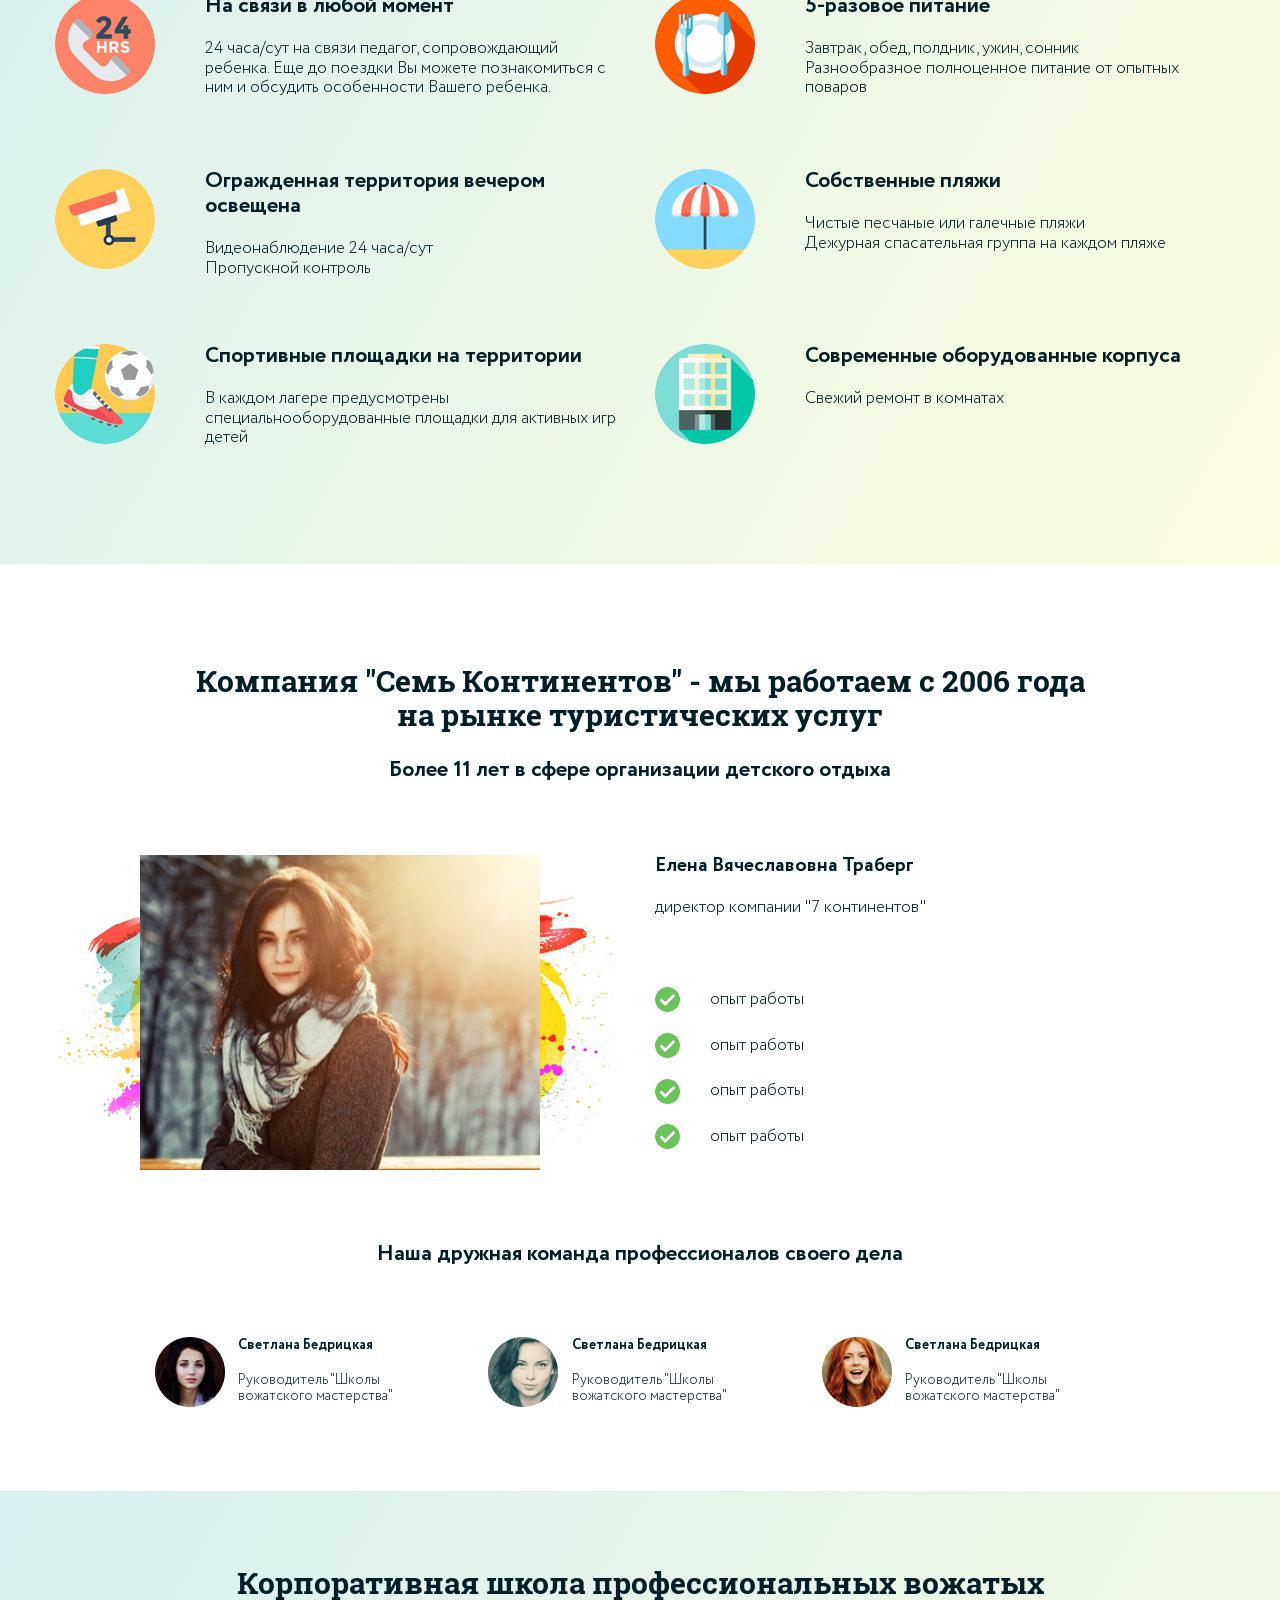
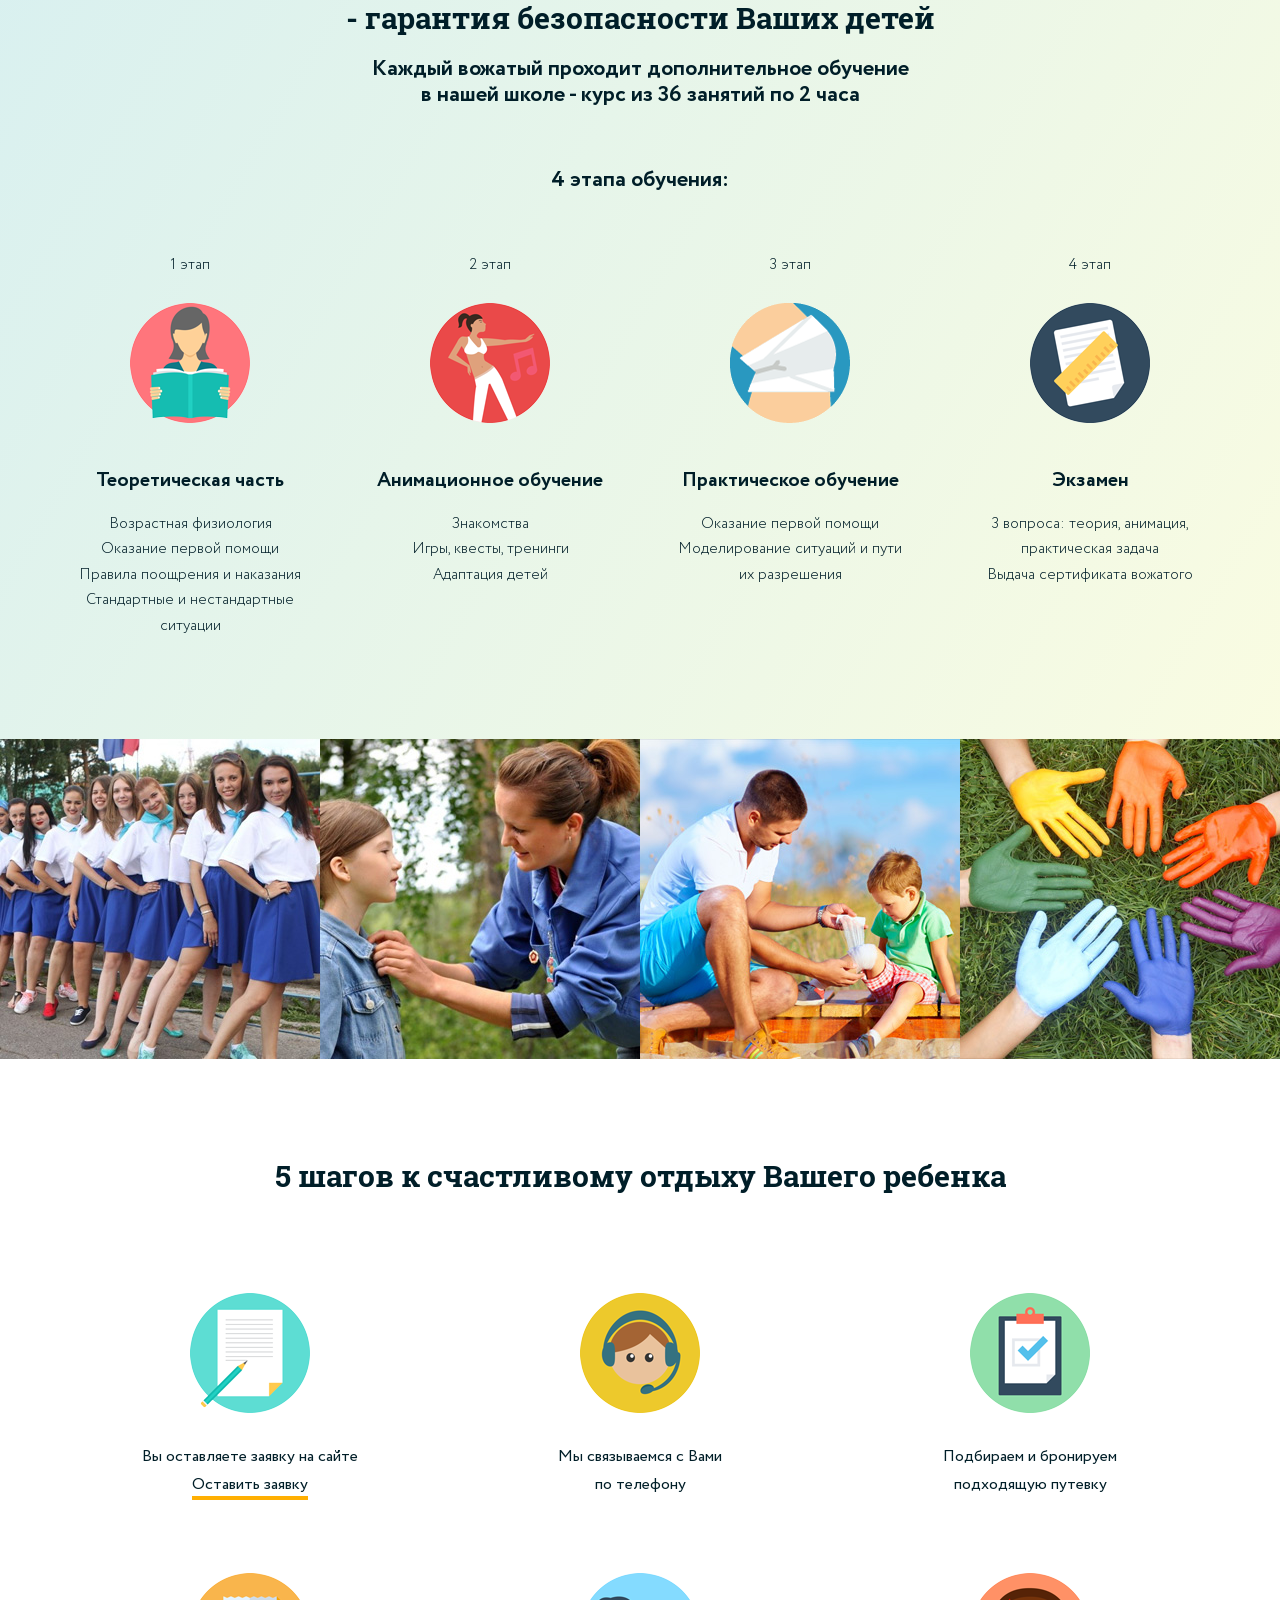
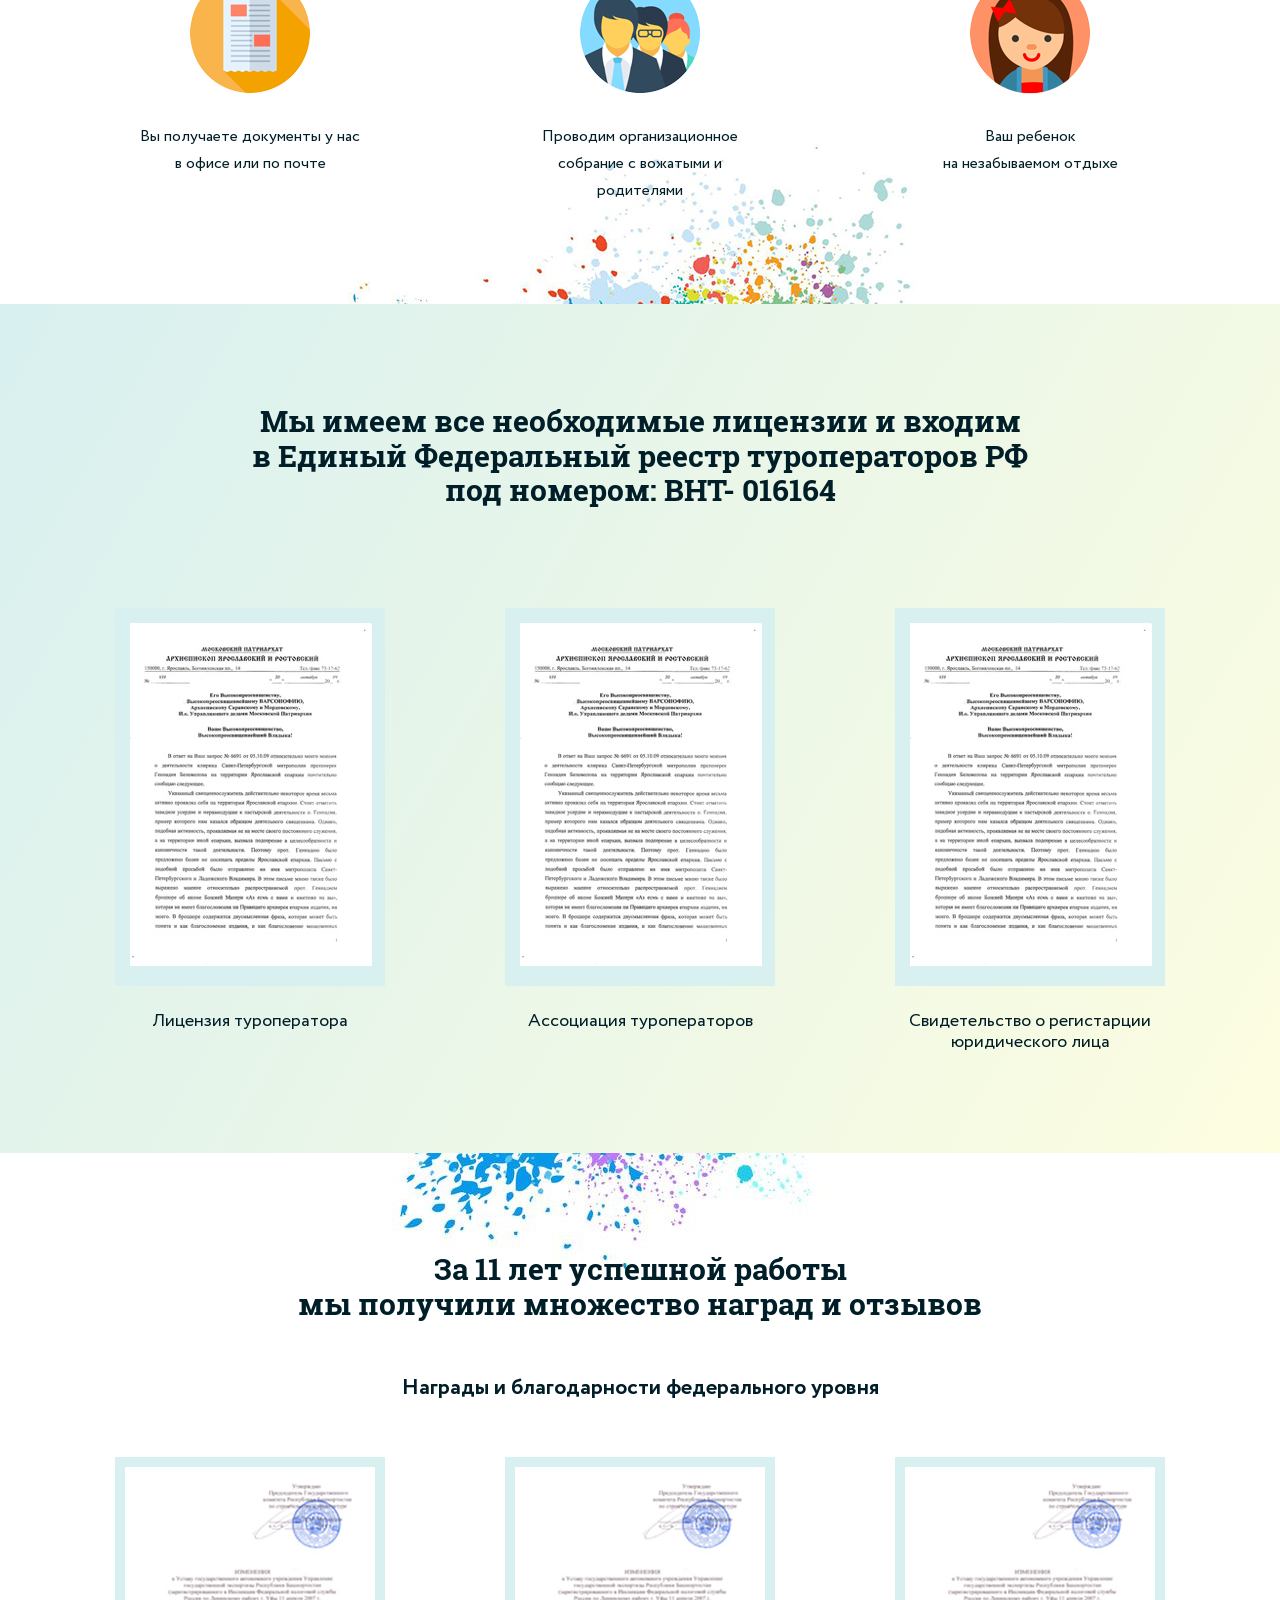
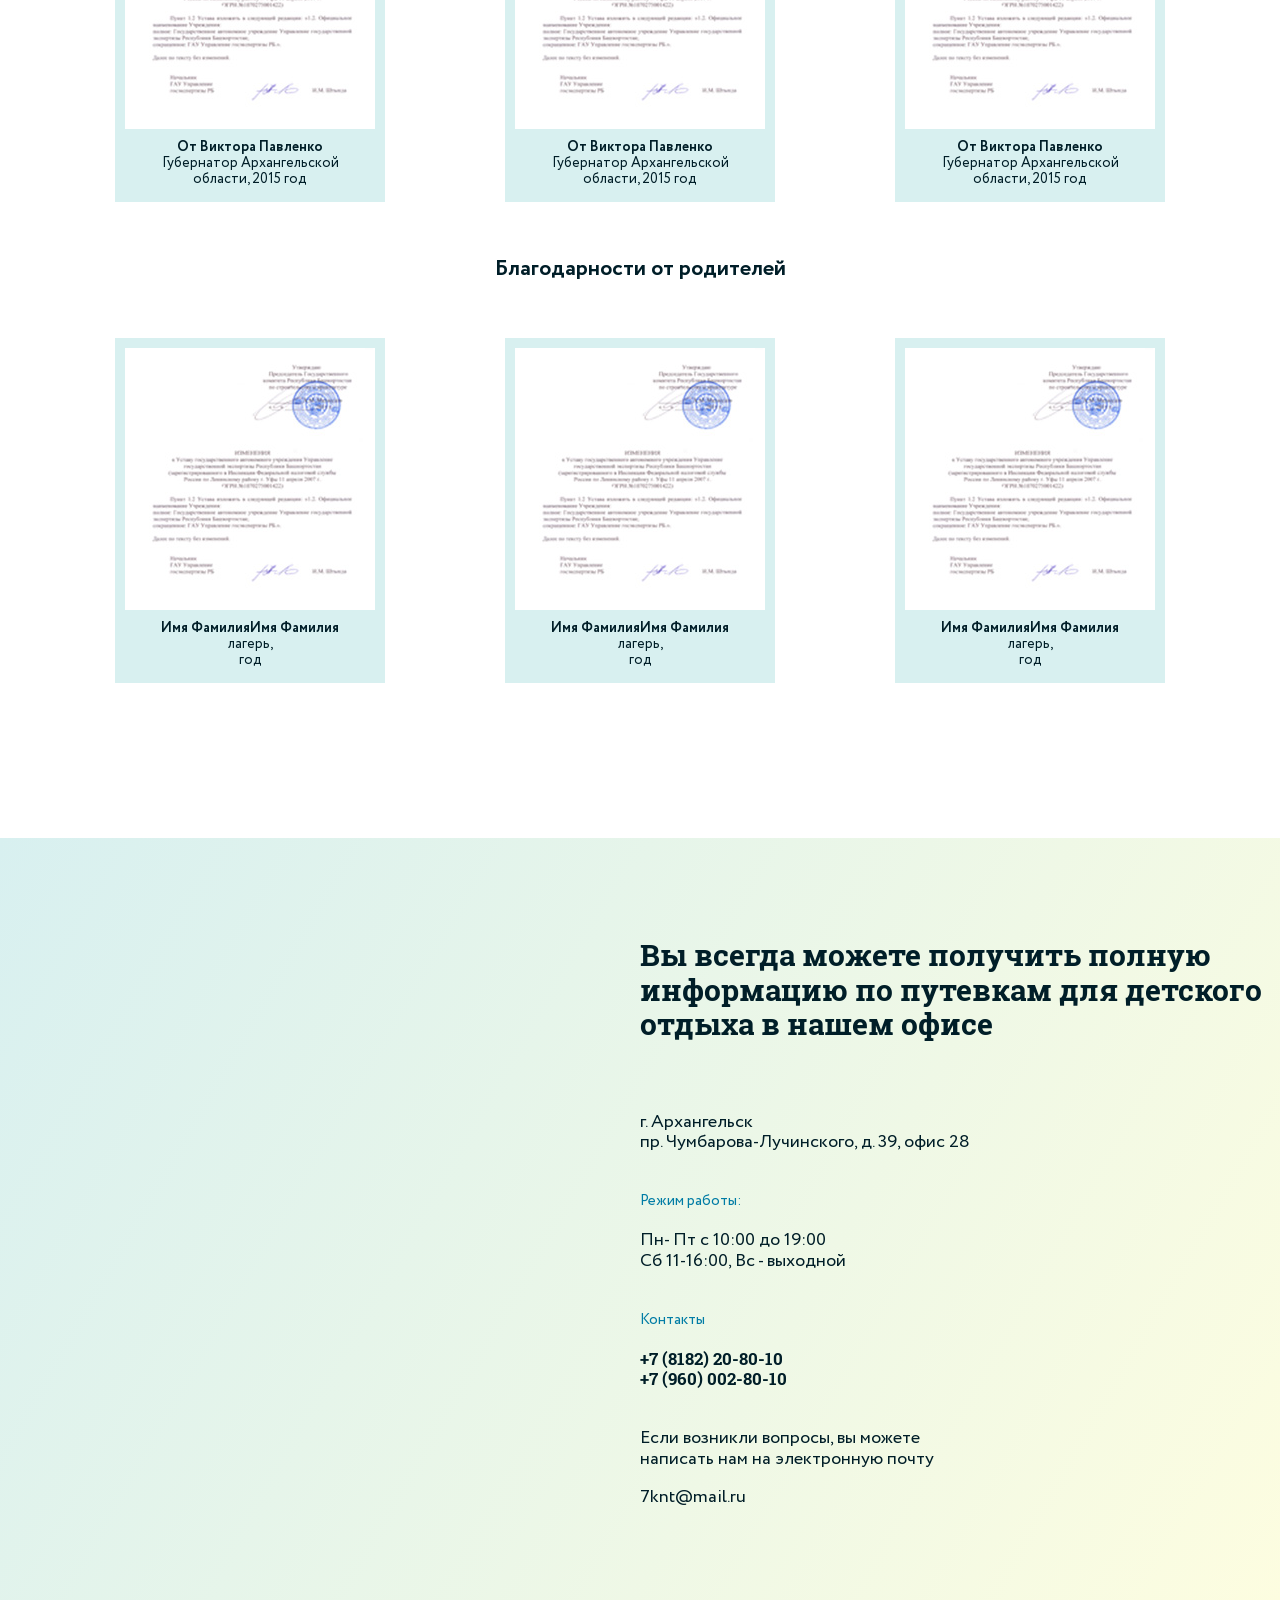
==== commit 5d776d82: "footer" ====
--- a/index.html
+++ b/index.html
@@ -764,6 +764,36 @@
       <!-- /.container -->
     </section>
     <!-- /.documents -->
+    <footer class="footer">
+      <div class="module-grid module-grid-gutters">
+        <div class="module-grid__cell-6">
+          <div class="footer__map">
+            <iframe src="https://www.google.com/maps/embed?pb=!1m18!1m12!1m3!1d1715.2610309874208!2d40.50967621582042!3d64.53817938999006!2m3!1f0!2f0!3f0!3m2!1i1024!2i768!4f13.1!3m3!1m2!1s0x441836877298578d%3A0x37177f91fcc595a0!2z0JLQvtGB0LrRgNC10YHQtdC90YHQutCw0Y8g0YPQuy4sIDMsINCQ0YDRhdCw0L3Qs9C10LvRjNGB0LosINCQ0YDRhdCw0L3Qs9C10LvRjNGB0LrQsNGPINC-0LHQuy4sINCg0L7RgdGB0LjRjywgMTYzMDAw!5e0!3m2!1sru!2sua!4v1579709677293!5m2!1sru!2sua" 
+            width="100%" height="750" frameborder="0" style="border:0;" allowfullscreen=""></iframe>
+          </div>
+        </div>
+        <div class="module-grid__cell-6">
+          <div class="footer__main">
+            <h2 class="section-title">Вы всегда можете получить полную информацию по путевкам для детского отдыха в нашем офисе</h2>
+            <p>г. Архангельск<br>
+              пр. Чумбарова-Лучинского, д. 39, офис 28
+            </p>
+            <span class="footer__info">Режим работы:</span>
+            <p>Пн- Пт с 10:00 до 19:00<br>
+              Сб 11-16:00, Вс - выходной
+            </p>
+            <span class="footer__info">Контакты</span>
+            <a class="tel" href="tel:+78182208010">+7 (8182) 20-80-10</a>
+            <a class="tel" href="tel:+79600028010">+7 (960) 002-80-10</a>
+            <p>
+              Если возникли вопросы, вы можете<br>  
+              написать нам на электронную почту  
+            </p>
+            <a href="mailto:7knt@mail.ru">7knt@mail.ru</a> 
+          </div>
+        </div>
+      </div>
+    </footer>
 
     <script src="./libs/jquery-3.4.1.min.js"></script>
     <script src="./libs/fresco/js/fresco/fresco.js"></script>
--- a/css/style.css
+++ b/css/style.css
@@ -725,6 +725,35 @@
   font-weight: 400;
 }
 
+/* footer section */
+.footer {
+  background: linear-gradient(120deg, #d8f0f0, #fdfde0);
+}
+.footer__map {
+  width: 100%;
+  padding-right: 70px;
+}
+.footer__main * {
+  display: block;
+  text-align: left;
+}
+.footer__main {
+  padding: 75px 0 100px;
+  font-size: 18px;
+  font-weight: 400;
+}
+.footer__main .section-title {
+  margin-bottom: 70px;
+}
+.footer__info {
+  margin: 40px 0 20px;
+  font-size: 15px;
+  color: #007ca5;
+}
+.footer__main p:last-of-type{
+  margin-top: 40px;
+}
+
 @media (max-width: 1199px) {
   .container {
     max-width: 1100px;
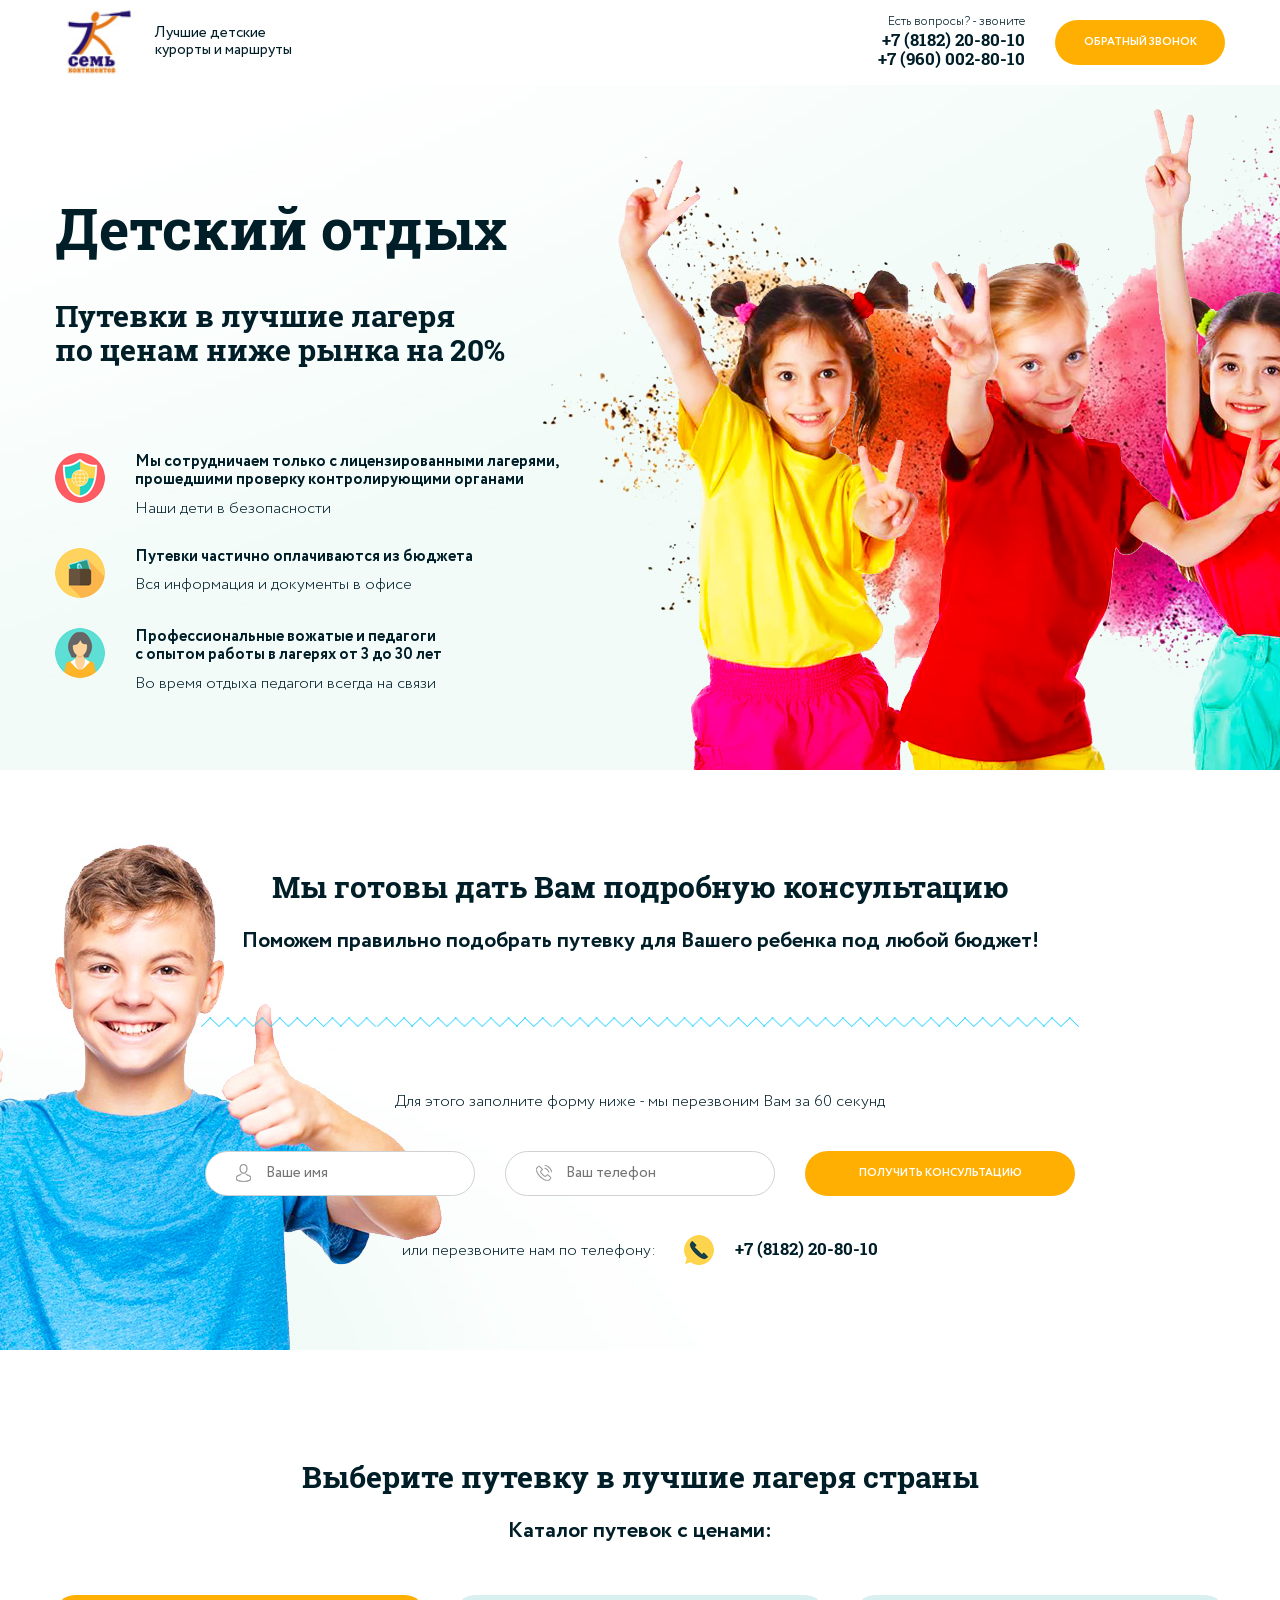
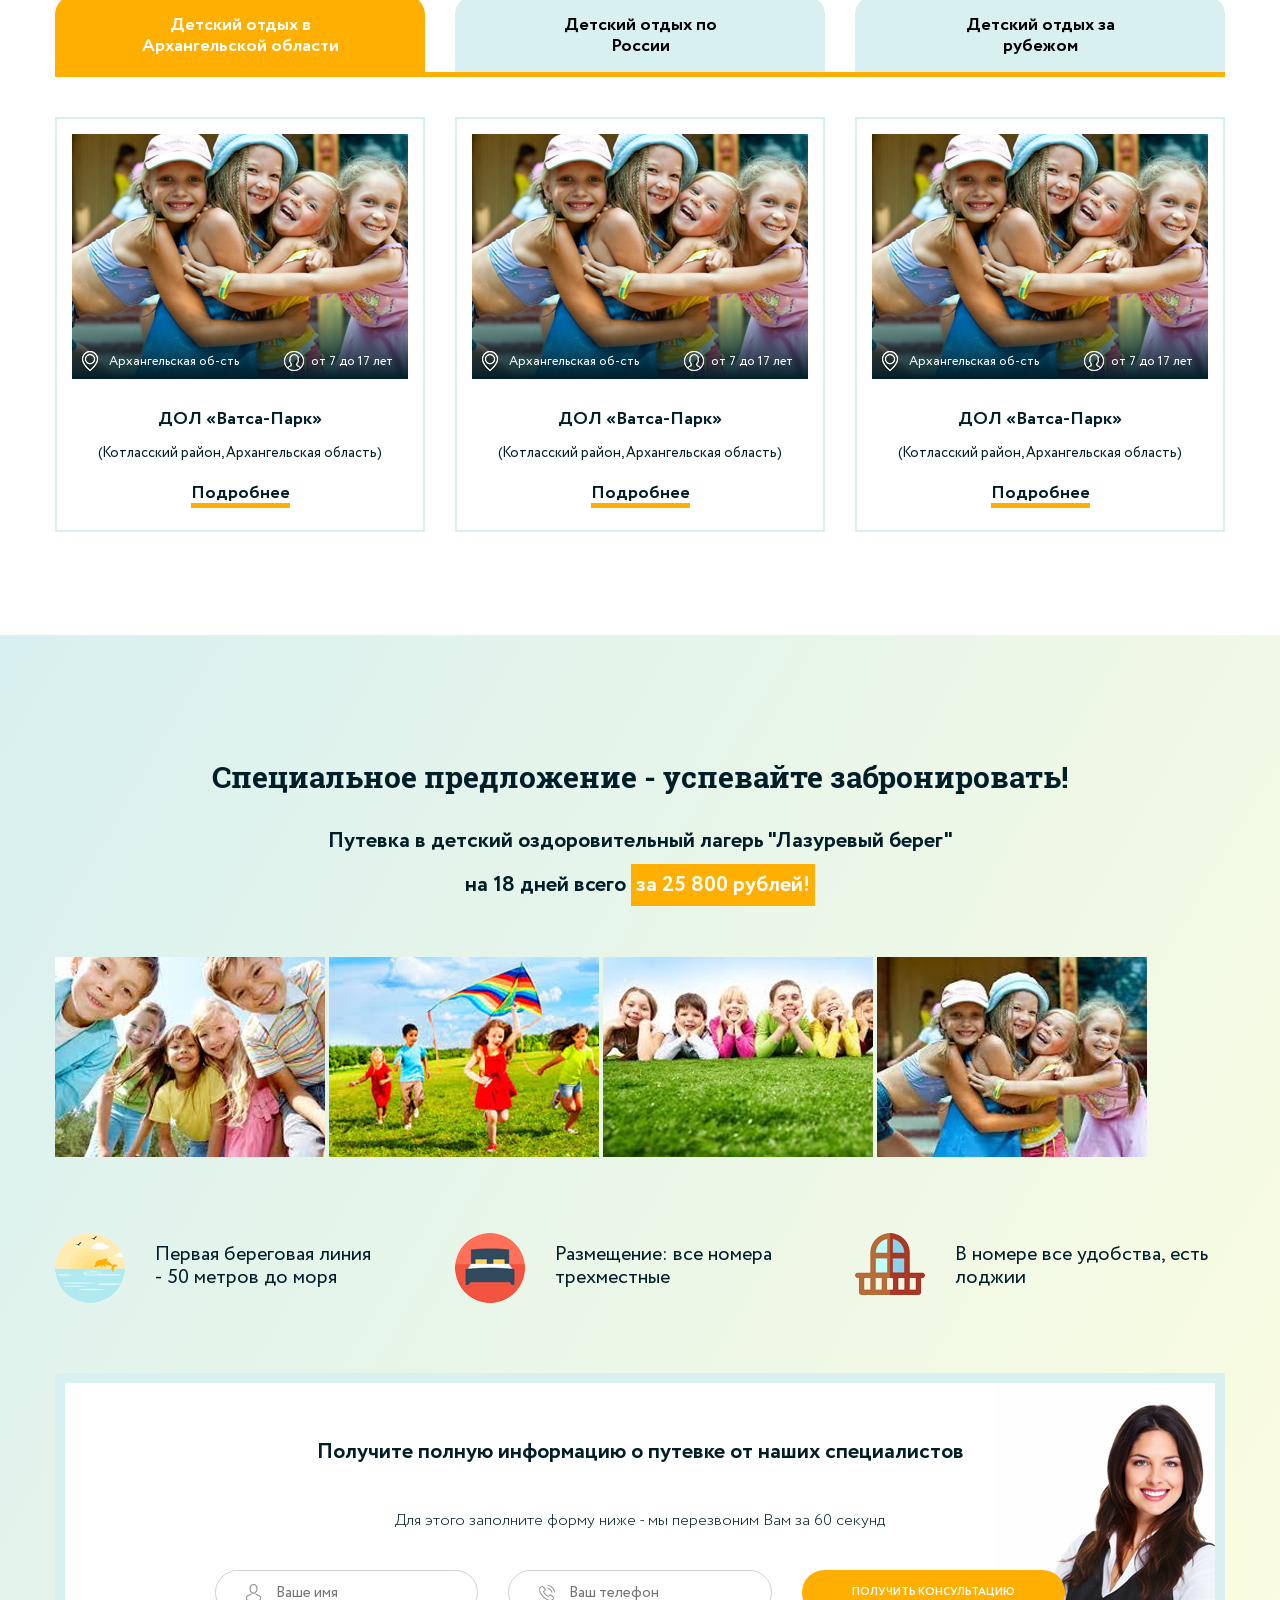
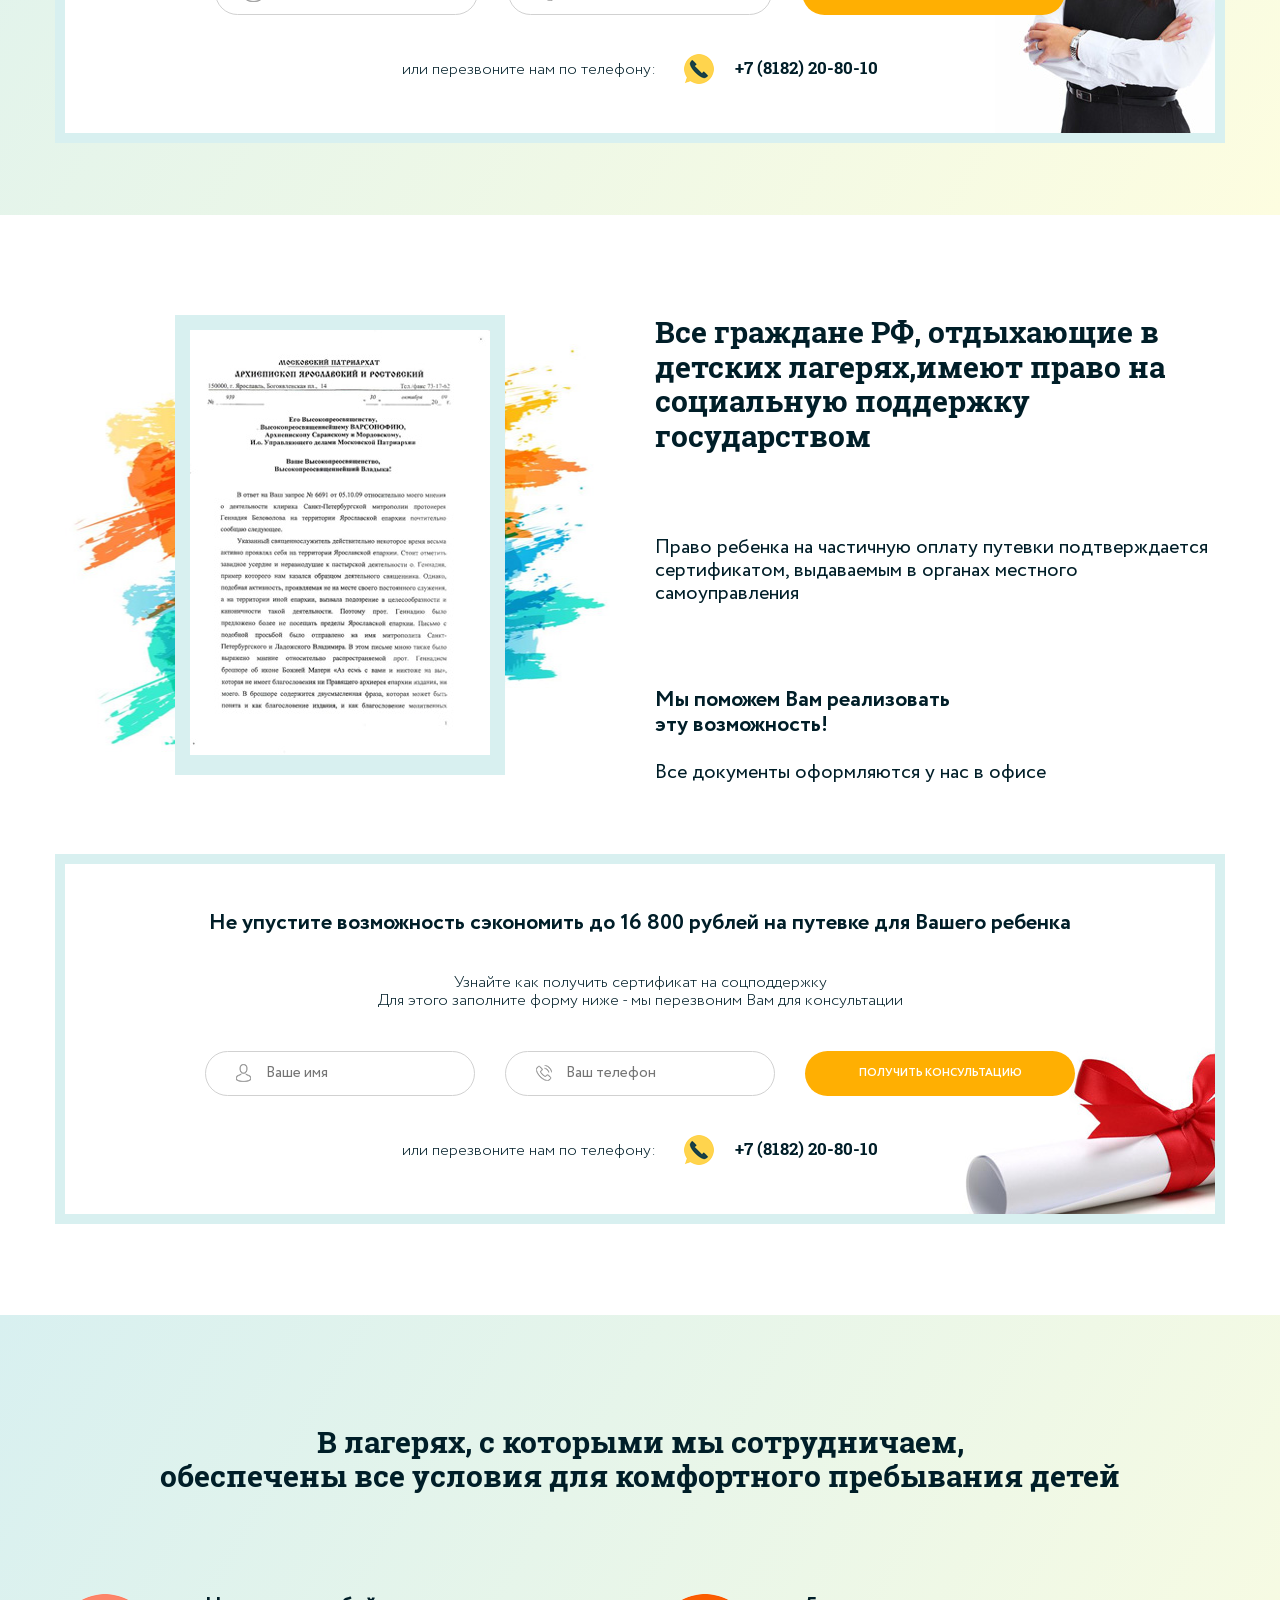
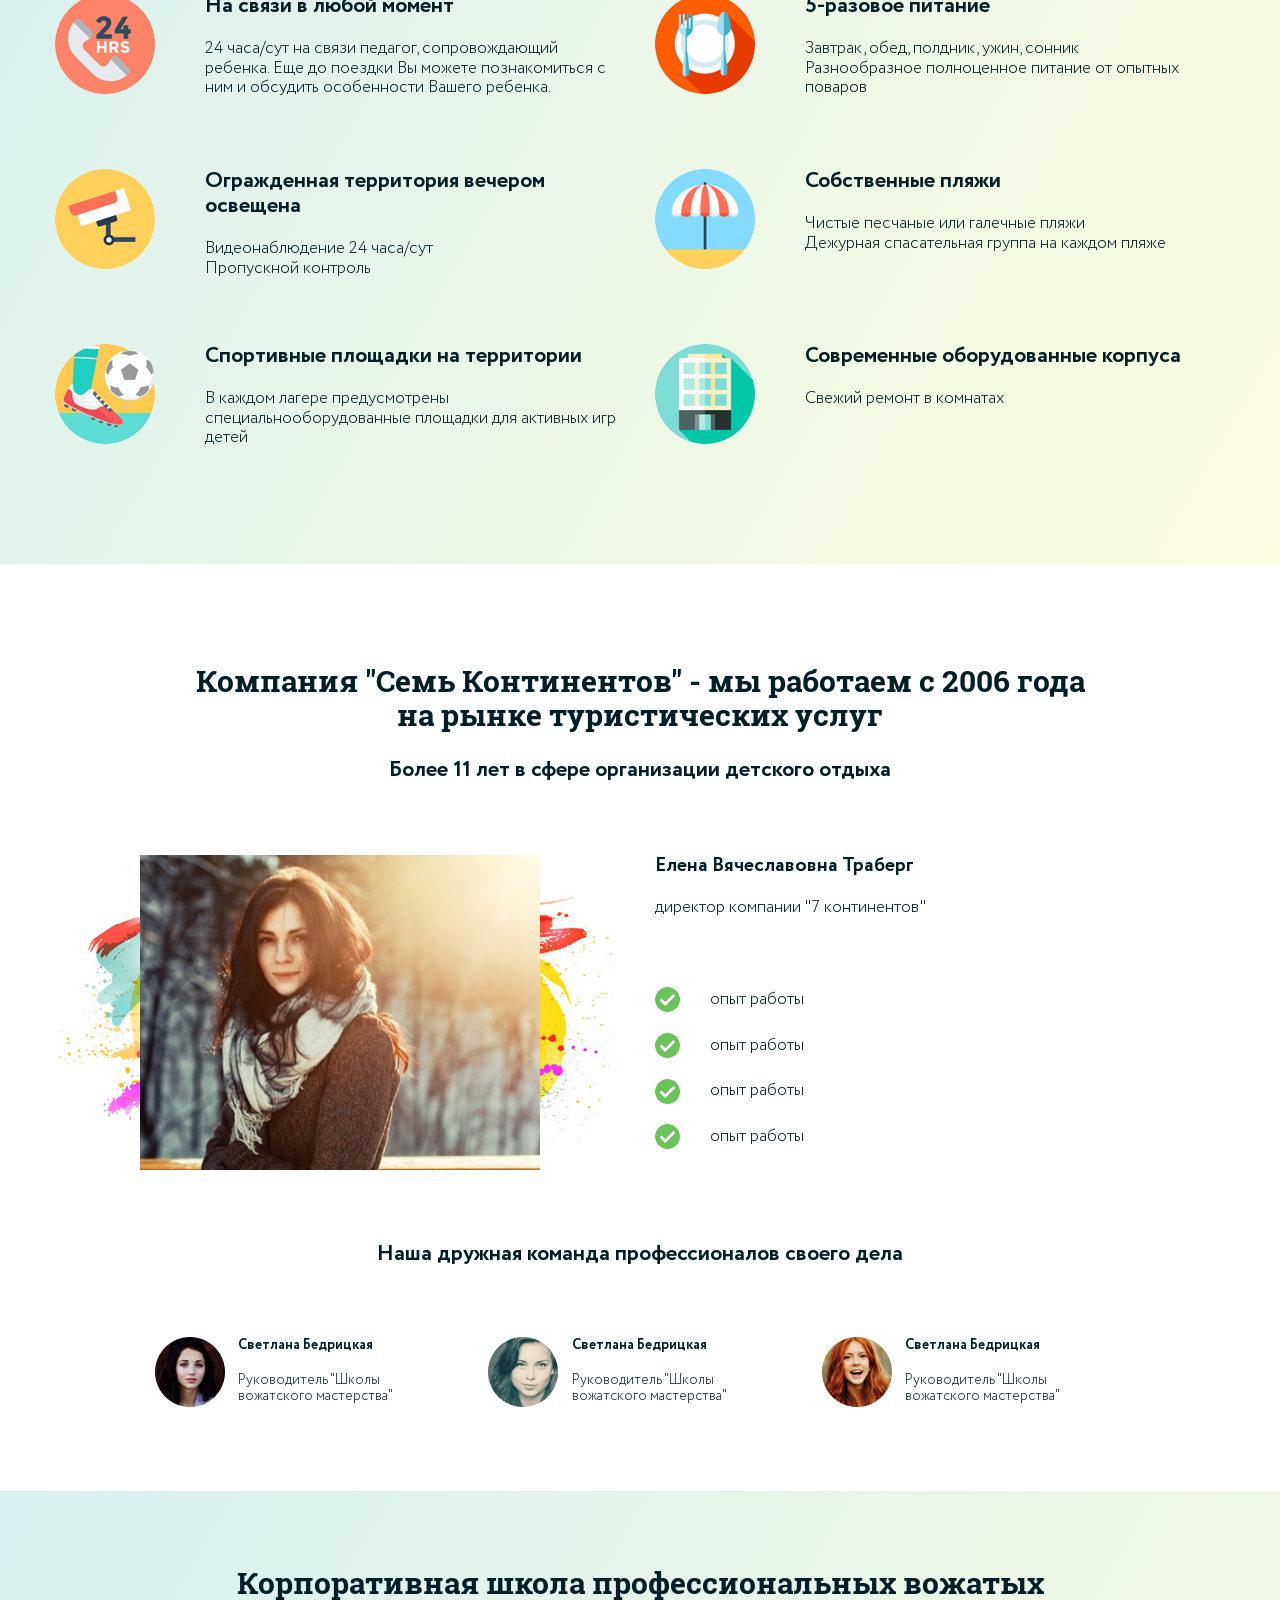
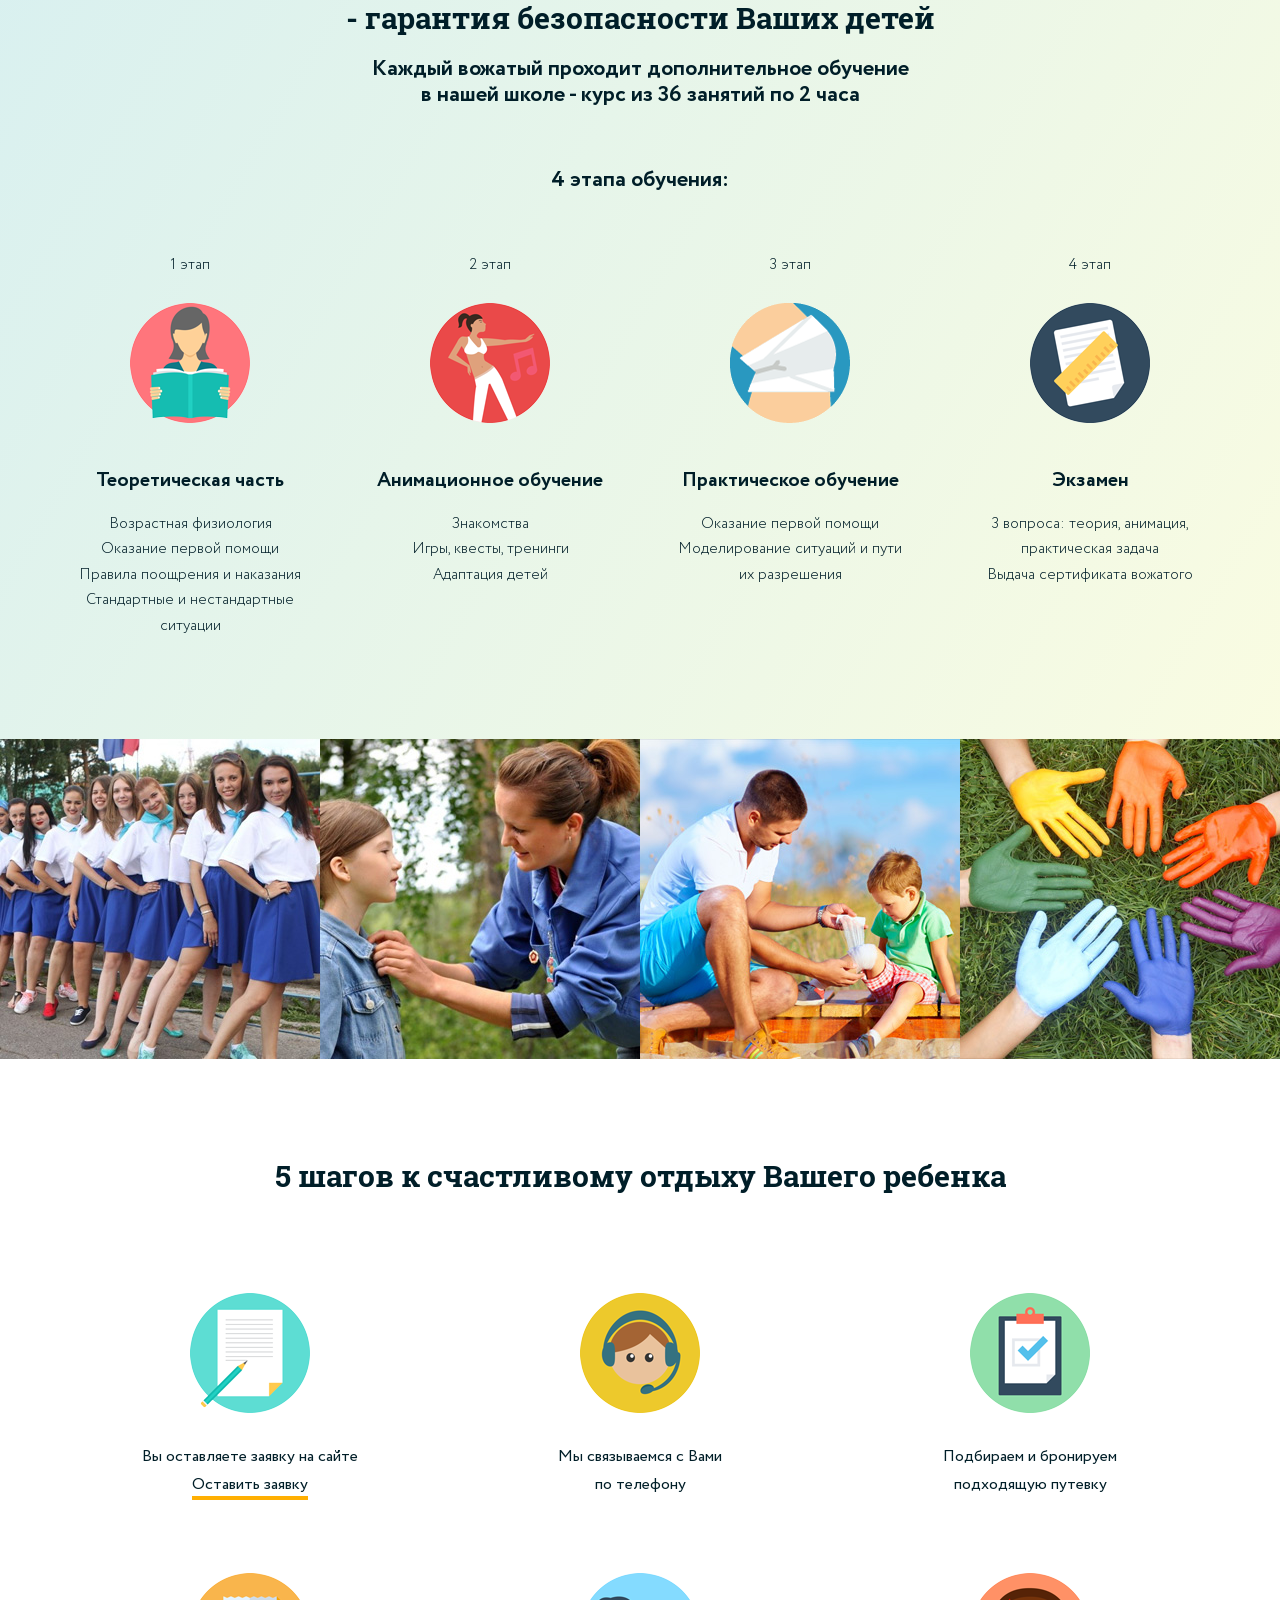
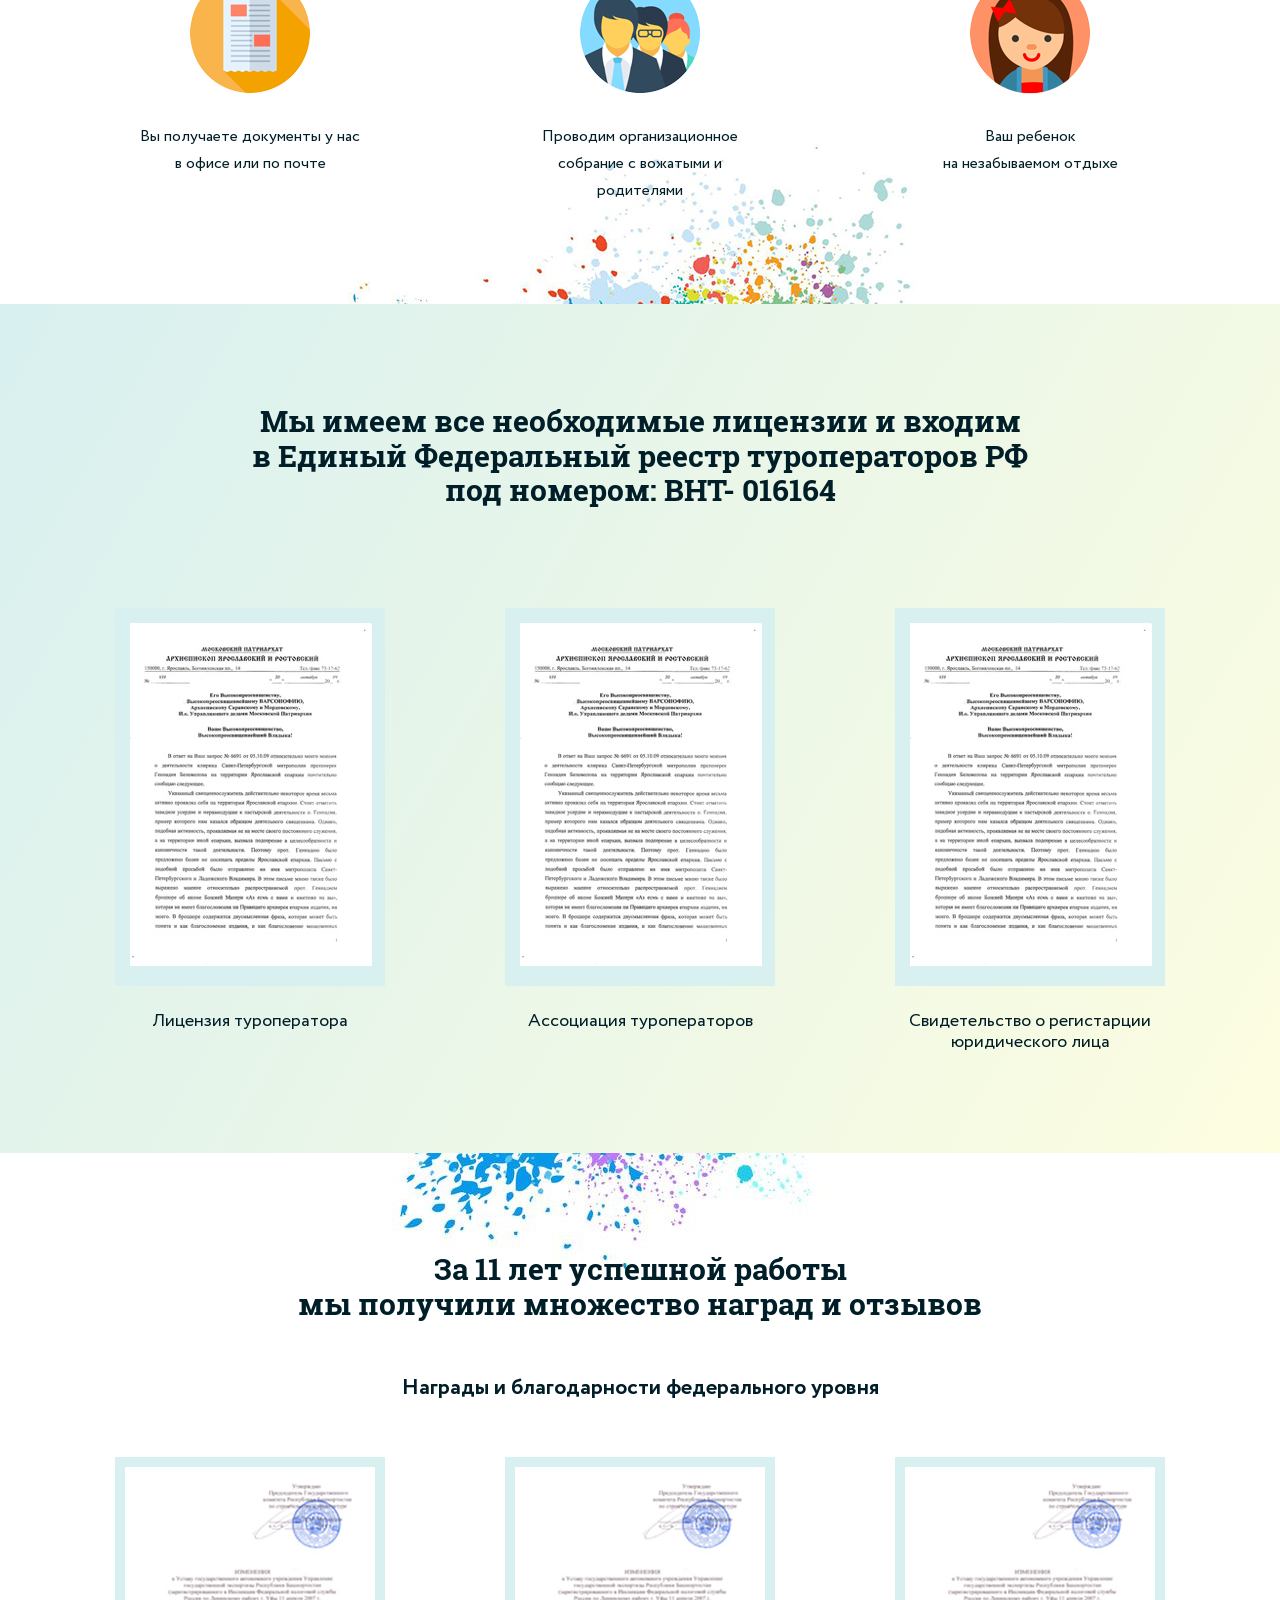
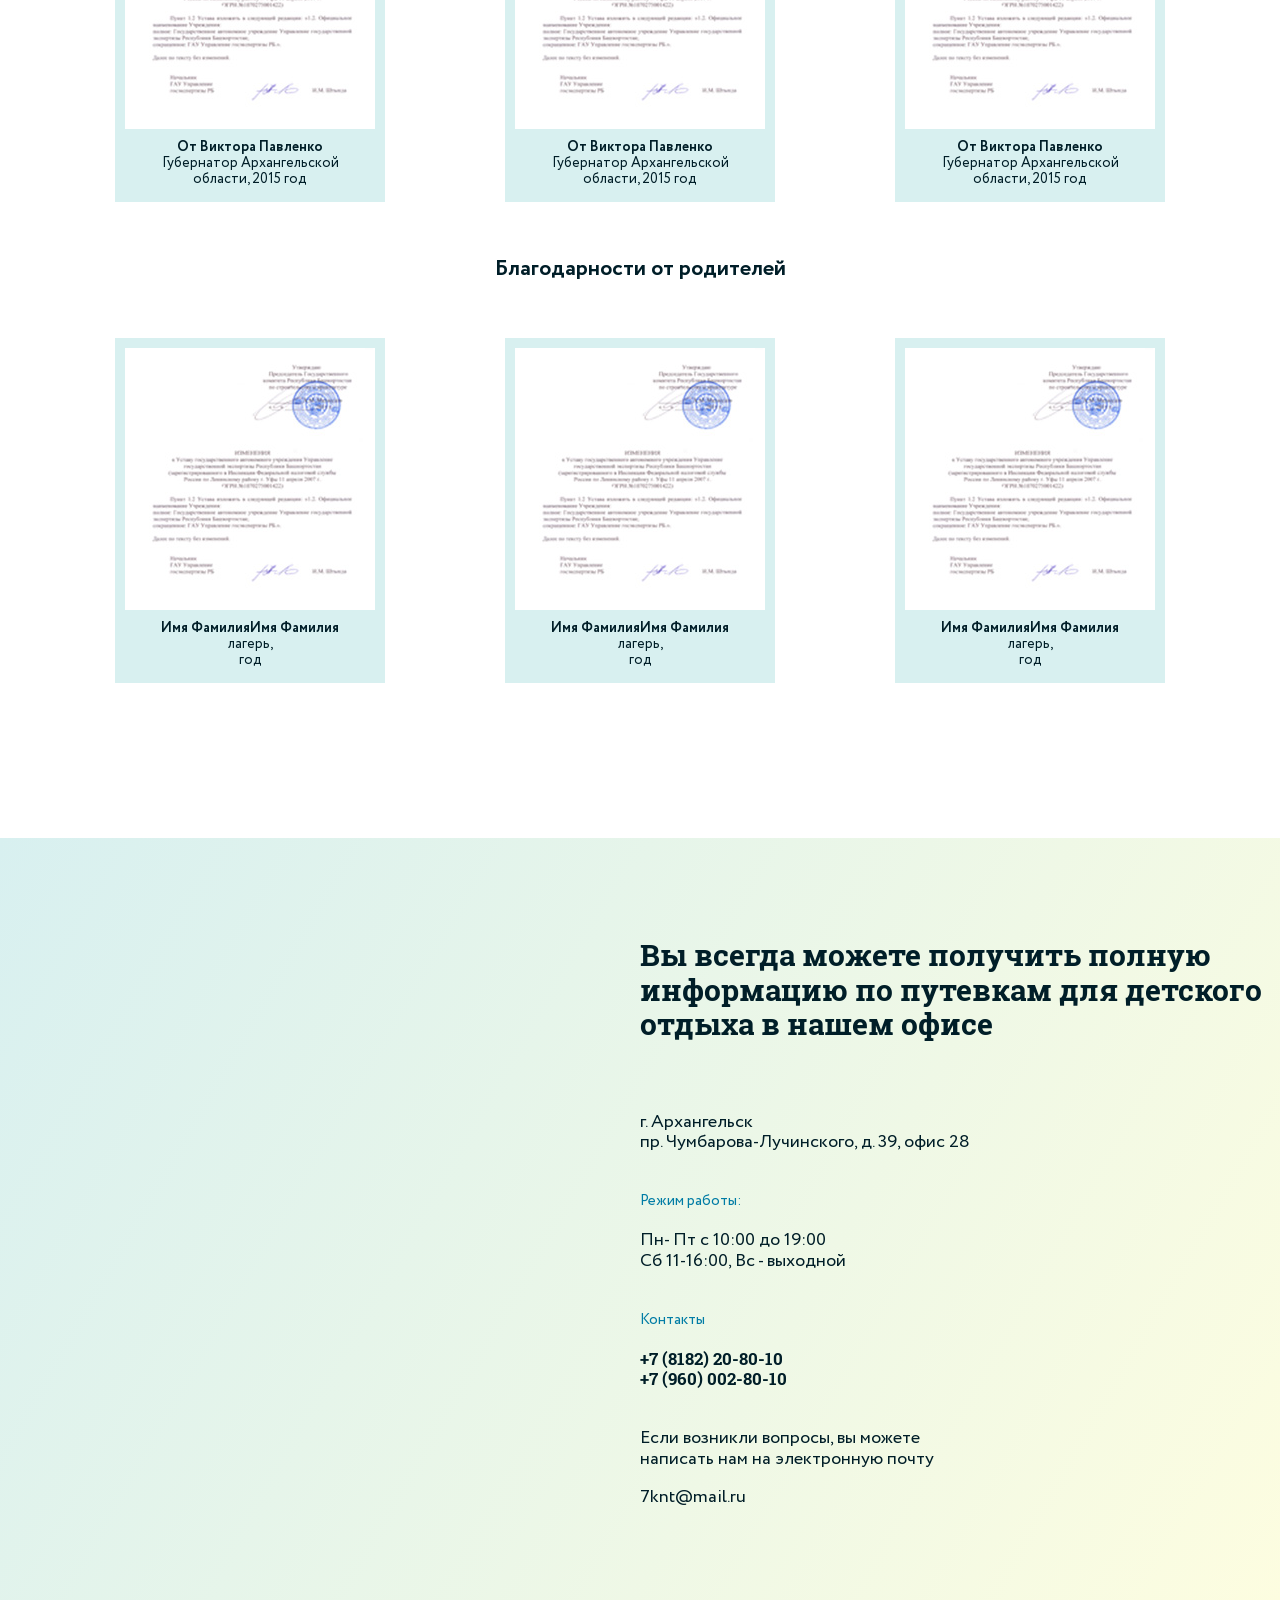
==== commit ada8d5e2: "tours__button active" ====
--- a/index.html
+++ b/index.html
@@ -141,7 +141,7 @@
         <div class="tours__slide-wrap">
           <div class="module-grid module-grid--gutters">
             <div class="module-grid__cell-4">
-              <button class="tours__button tours__button_f" autofocus>
+              <button class="tours__button tours__button_f active-tours__button">
                 Детский отдых в Архангельской области
               </button>
               <div class="tours__item">
@@ -172,7 +172,7 @@
                 <h4 class="tours__item-title">ДОЛ «Ватса-Парк»</h4>
                 <span class="tours__item-subtitle">(Котласский район, Архангельская область)</span>
                 <a href="#" class="tours__item-link">Подробнее</a>
-            </div>
+              </div>
             </div>
             <div class="module-grid__cell-4">
               <button class="tours__button tours__button_t">
@@ -189,7 +189,7 @@
                 <h4 class="tours__item-title">ДОЛ «Ватса-Парк»</h4>
                 <span class="tours__item-subtitle">(Котласский район, Архангельская область)</span>
                 <a href="#" class="tours__item-link">Подробнее</a>
-            </div>
+              </div>
             </div>
           </div>
         <!-- /.tours__slide-wrap -->
--- a/css/style.css
+++ b/css/style.css
@@ -86,10 +86,10 @@
   position: fixed;
   width: 100%;
   top: 0;
-  left: 50%;
-  transform: translateX(-50%);
+  left: 0;
   height: 85px;
   background-color: rgba(255, 255, 255, 0.97);
+  transition: transform 0.3s ease-out;
   z-index: 11;
 }
 .header__logo {
@@ -245,23 +245,25 @@
   background-color: #c8e0dc;
 }
 .tours__button:focus {
+  outline: none;
+}
+.tours__button.active-tours__button {
   background-color: #ffaf02;
-  outline: none;
   color: #fff;
 }
-.tours__button_f:focus::before {
+.tours__button_f.active-tours__button::before {
   animation: anim-right 0.5s ease forwards;
 }
-.tours__button_s:focus::before {
+.tours__button_s.active-tours__button::before {
   animation: anim-both 0.5s ease forwards;
 }
-.tours__button_s:focus::after {
+.tours__button_s.active-tours__button::after {
   animation: anim-both 0.5s ease forwards;
 }
-.tours__button_t:focus::after {
+.tours__button_t.active-tours__button::after {
   animation: anim-left 0.5s ease forwards;
 }
-.tours__button_f::before {
+.tours__button_f.active-tours__button::before {
   content: "";
   position: absolute;
   display: inline-block;
@@ -273,7 +275,7 @@
   background-color: #ffaf02;
   z-index: 10;
 }
-.tours__button_s::before {
+.tours__button_s.active-tours__button::before {
   content: "";
   position: absolute;
   display: inline-block;
@@ -285,7 +287,7 @@
   background-color: #ffaf02;
   z-index: 10;
 }
-.tours__button_s::after {
+.tours__button_s.active-tours__button::after {
   content: "";
   position: absolute;
   display: inline-block;
@@ -297,7 +299,7 @@
   background-color: #ffaf02;
   z-index: 10;
 }
-.tours__button_t::after {
+.tours__button_t.active-tours__button::after {
   content: "";
   position: absolute;
   display: inline-block;
@@ -341,6 +343,7 @@
   border: 2px solid #d8f0f0;
   text-align: center;
   cursor: pointer;
+  transition: all 0.5s ease;
 }
 .tours__item-photo {
   width: 100%;
@@ -750,7 +753,7 @@
   font-size: 15px;
   color: #007ca5;
 }
-.footer__main p:last-of-type{
+.footer__main p:last-of-type {
   margin-top: 40px;
 }
 
